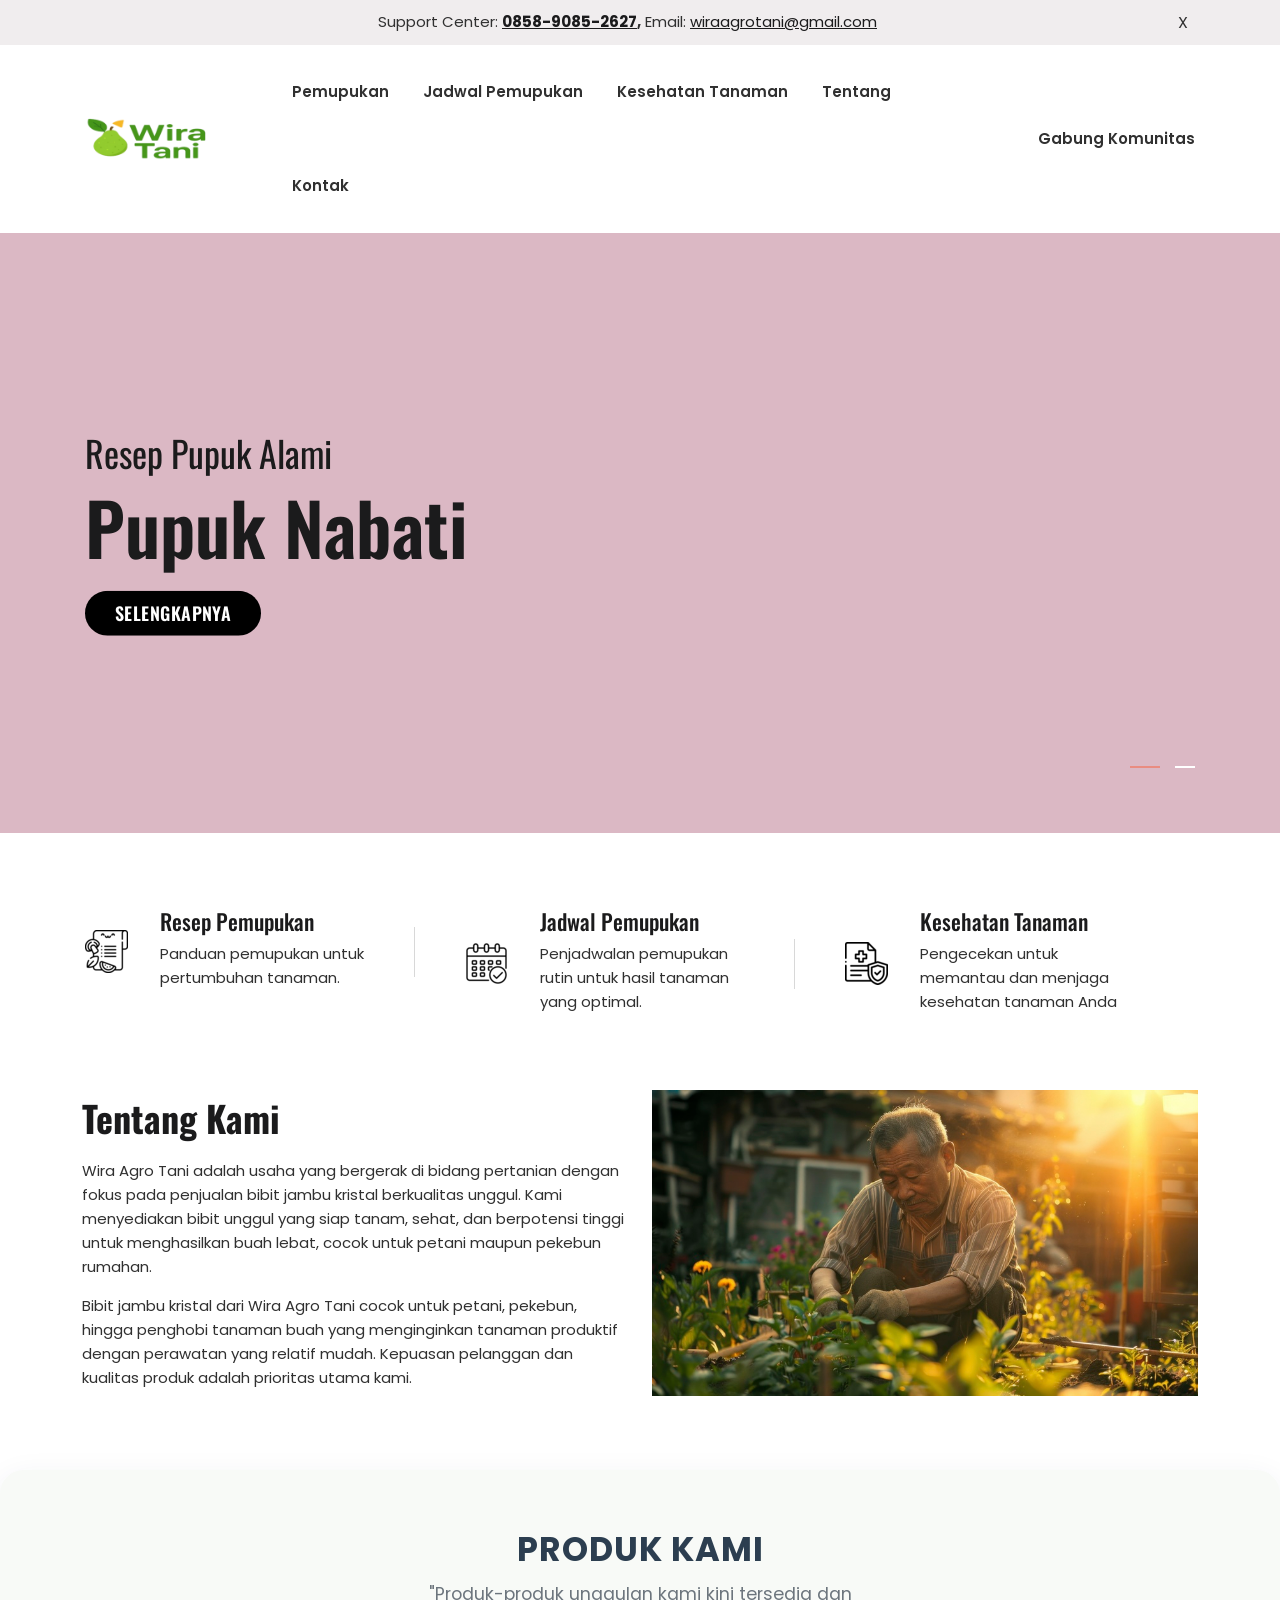
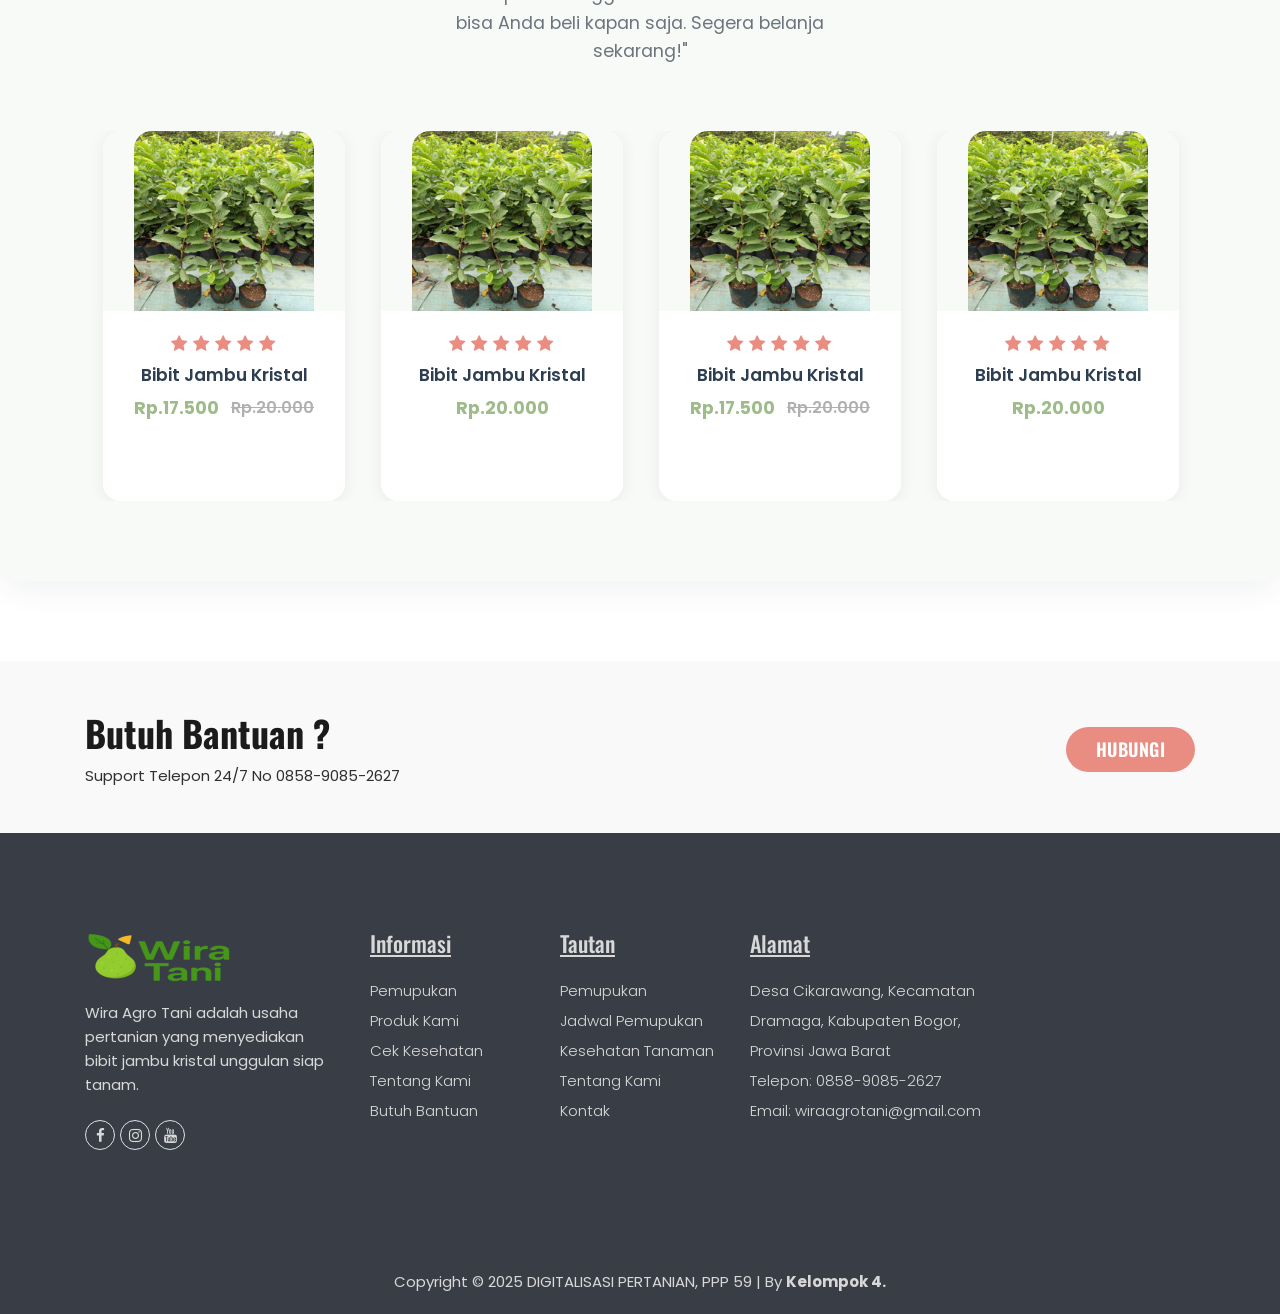
==== index.html @ a90ee078 "first commit" ====
<!doctype html>
<html class="no-js" lang="en">

<head>
    <meta charset="utf-8">
    <meta http-equiv="x-ua-compatible" content="ie=edge">
    <title>Wiyata Tani</title>
    <meta name="robots" content="noindex, follow" />
    <meta name="description" content="">
    <meta name="viewport" content="width=device-width, initial-scale=1, shrink-to-fit=no">

    <!-- CSS
	============================================ -->
    <!-- Bootstrap CSS -->
    <link rel="stylesheet" href="assets/css/vendor/bootstrap.min.css">
    <!-- FontAwesome -->
    <link rel="stylesheet" href="assets/css/vendor/font.awesome.min.css">
    <!-- Ionicons -->
    <link rel="stylesheet" href="assets/css/vendor/ionicons.min.css">
    <!-- Slick CSS -->
    <link rel="stylesheet" href="assets/css/plugins/slick.min.css">
    <!-- Animation -->
    <link rel="stylesheet" href="assets/css/plugins/animate.min.css">
    <!-- jQuery Ui -->
    <link rel="stylesheet" href="assets/css/plugins/jquery-ui.min.css">
    <!-- Nice Select -->
    <link rel="stylesheet" href="assets/css/plugins/nice-select.min.css">
    <!-- Magnific Popup -->
    <link rel="stylesheet" href="assets/css/plugins/magnific-popup.css">

    <!-- Vendor & Plugins CSS (Please remove the comment from below vendor.min.css & plugins.min.css for better website load performance and remove css files from the above) -->

    <!-- <link rel="stylesheet" href="assets/css/vendor/vendor.min.css">
    <link rel="stylesheet" href="assets/css/plugins/plugins.min.css"> -->

    <!-- Main Style CSS (Please use minify version for better website load performance) -->
    <link rel="stylesheet" href="assets/css/style.css">
    <!-- <link rel="stylesheet" href="assets/css/style.min.css"> -->
</head>

<body>

    <div class="home-wrapper home-2">
        <!-- Header Area Start Here -->
        <header class="main-header-area">
            <!-- Header Top Area Start Here -->
            <div class="header-top-area header-top-2">
                <div class="container container-default-2 custom-area">
                    <div class="row">
                        <div class="col-12 col-custom header-top-wrapper text-center">
                            <div class="short-desc">
                                <p>Support Center: <strong><a href="#" title="tel:085890852627">0858-9085-2627 </a>, </strong></p>
                                <p> Email: <a href="#" title="mailto:wiraagrotani@gmail.com">wiraagrotani@gmail.com</a></p>
                            </div>
                            <span class="top-close-button">X</span>
                        </div>
                    </div>
                </div>
            </div>
            <!-- Header Top Area End Here -->
            <!-- Main Header Area Start -->
            <div class="main-header">
                <div class="container container-default custom-area">
                    <div class="row">
                        <div class="col-lg-12 col-custom">
                            <div class="row align-items-center">
                                <div class="col-lg-2 col-xl-2 col-sm-6 col-6 col-custom">
                                    <div class="header-logo d-flex align-items-center">
                                        <a href="index.html">
                                            <img class="img-full" src="assets/images/logo/wiraa (3).png" alt="Header Logo">
                                        </a>
                                    </div>
                                </div>
                                <div class="col-lg-8 col-xl-7 position-static d-none d-lg-block col-custom">
                                    <nav class="main-nav d-flex justify-content-center">
                                        <ul class="nav">
                                            <li>
                                                <a href="pemupukan.html">
                                                    <span class="menu-text">Pemupukan</span>
                                                </a>
                                            </li>
                                            <li>
                                                <a href="jadwal.html">
                                                    <span class="menu-text"> Jadwal Pemupukan</span>
                                                </a>
                                            </li>
                                            <li>
                                                <a href="kesehatan.html">
                                                    <span class="menu-text"> Kesehatan Tanaman</span>
                                                </a>
                                            </li>
                                            <li>
                                                <a href="tentang.html">
                                                    <span class="menu-text"> Tentang</span>
                                                </a>
                                            </li>
                                            <li>
                                                <a href="kontak.html">
                                                    <span class="menu-text">Kontak</span>
                                                </a>
                                            </li>
                                        </ul>
                                    </nav>
                                </div>
                                <div class="col-lg-2 col-xl-3 col-sm-6 col-6 col-custom">
                                    <div class="header-right-area main-nav">
                                        <ul class="nav">
                                            <li class="gabung-komunitas-wrap d-none d-xl-flex">
                                                <span><a href="https://chat.whatsapp.com/GLTcPvEOt9MH5h4TdWP">Gabung Komunitas</a></span>
                                            </li>
                                            
                                            <li class="mobile-menu-btn d-lg-none">
                                                <a class="off-canvas-btn" href="#">
                                                    <i class="fa fa-bars"></i>
                                                </a>
                                            </li>
                                        </ul>
                                    </div>
                                </div>
                            </div>
                        </div>
                    </div>
                </div>
            </div>
            <!-- Main Header Area End -->
            <!-- Sticky Header Start Here-->
            <div class="main-header header-sticky">
                <div class="container container-default custom-area">
                    <div class="row">
                        <div class="col-lg-12 col-custom">
                            <div class="row align-items-center">
                                <div class="col-lg-2 col-xl-2 col-sm-6 col-6 col-custom">
                                    <div class="header-logo d-flex align-items-center">
                                        <a href="index.html">
                                            <img class="img-full" src="assets/images/logo/baru.png" alt="Header Logo">
                                        </a>
                                    </div>
                                </div>
                                <div class="col-lg-8 col-xl-7 position-static d-none d-lg-block col-custom">
                                    <nav class="main-nav d-flex justify-content-center">
                                        <ul class="nav">
                                            <li>
                                                <a href="pemupukan.html">
                                                    <span class="menu-text">Pemupukan</span>
                                                </a>
                                            </li>
                                            <li>
                                                <a href="jadwal.html">
                                                    <span class="menu-text"> Jadwal Pemupukan</span>
                                                </a>
                                            </li>
                                            <li>
                                                <a href="kesehatan.html">
                                                    <span class="menu-text"> Kesehatan Tanaman</span>
                                                </a>
                                            </li>
                                            <li>
                                                <a href="tentang.html">
                                                    <span class="menu-text"> Tentang</span>
                                                </a>
                                            </li>
                                            <li>
                                                <a href="kontak.html">
                                                    <span class="menu-text">Kontak</span>
                                                </a>
                                            </li>
                                        </ul>
                                    </nav>
                                </div>
                                <div class="col-lg-2 col-xl-3 col-sm-6 col-6 col-custom">
                                    <div class="header-right-area main-nav">
                                        <ul class="nav">
                                            <li class="gabung-komunitas-wrap d-none d-xl-flex">
                                                <span><a href="https://chat.whatsapp.com/GLTcPvEOt9MH5h4TdWP">Gabung Komunitas</a></span>
                                            </li>
                                            
                                            <li class="mobile-menu-btn d-lg-none">
                                                <a class="off-canvas-btn" href="#">
                                                    <i class="fa fa-bars"></i>
                                                </a>
                                            </li>
                                        </ul>
                                    </div>
                                </div>
                            </div>
                        </div>
                    </div>
                </div>
            </div>
            <!-- Sticky Header End Here -->
            <!-- off-canvas menu start -->
            <aside class="off-canvas-wrapper" id="mobileMenu">
                <div class="off-canvas-overlay"></div>
                <div class="off-canvas-inner-content">
                    <div class="btn-close-off-canvas">
                        <i class="fa fa-times"></i>
                    </div>
                    <div class="off-canvas-inner">
                        <!-- mobile menu start -->
                        <div class="mobile-navigation">

                            <!-- mobile menu navigation start -->
                            <nav>
                                <ul class="mobile-menu">
                                    <li class="menu-item-has-children"><a href="index.html">Halaman Utama</a>
                                    </li>
                                    <li class="menu-item-has-children"><a href="pemupukan.html">Pemupukan</a>
                                    </li>
                                    <li class="menu-item-has-children "><a href="jadwal.html">Jadwal Pemupukan</a>
                                    </li>
                                    <li class="menu-item-has-children "><a href="kesehatan.html">Kesehatan Tanaman</a>
                                    </li>
                                    <li><a href="tentang.html">Tentang</a></li>
                                    <li><a href="kontak.html">Kontak</a></li>
                                </ul>
                            </nav>
                            <!-- mobile menu navigation end -->
                        </div>
                        <!-- mobile menu end -->
                        <div class="header-top-settings offcanvas-curreny-lang-support">
                            <!-- mobile menu navigation start -->
                            <nav>
                                <ul class="mobile-menu">
                                    <li class="menu-item-has-children"><a href="https://chat.whatsapp.com/GLTcPvEOt9MH5h4TdWP">Gabung Komunitas</a>
                                    </li>
                                </ul>
                            </nav>
                            <!-- mobile menu navigation end -->
                        </div>
                        <!-- offcanvas widget area start -->
                        <div class="offcanvas-widget-area">
                            <div class="top-info-wrap text-left text-black">
                                <ul>
                                    <li>
                                        <i class="fa fa-phone"></i>
                                        <a href="kontak.html">0858-9085-2627</a>
                                    </li>
                                    <li>
                                        <i class="fa fa-envelope"></i>
                                        <a href="kontak.html">wiraagrotani@gmail.com</a>
                                    </li>
                                </ul>
                            </div>
                            <div class="off-canvas-widget-social">
                                <a title="Facebook-f" href="#"><i class="fa fa-facebook-f"></i></a>
                                <a title="Instagram" href="#"><i class="fa fa-instagram"></i></a>
                                <a title="Youtube" href="#"><i class="fa fa-youtube"></i></a>
                            </div>
                        </div>
                        <!-- offcanvas widget area end -->
                    </div>
                </div>
            </aside>
            <!-- off-canvas menu end -->
        </header>
        <!-- Header Area End Here -->
        <!-- Begin Slider Area One -->
        <div class="slider-area">
            <div class="obrien-slider arrow-style" data-slick-options='{
        "slidesToShow": 1,
        "slidesToScroll": 1,
        "infinite": true,
        "arrows": true,
        "dots": true,
        "autoplay" : true,
        "fade" : true,
        "autoplaySpeed" : 7000,
        "pauseOnHover" : false,
        "pauseOnFocus" : false
        }' data-slick-responsive='[
        {"breakpoint":992, "settings": {
        "slidesToShow": 1,
        "arrows": false,
        "dots": true
        }}
        ]'>
                <div class="slide-item slide-3 bg-position slide-bg-1 animation-style-01">
                    <div class="slider-content">
                        <h4 class="slider-small-title">Resep Pupuk Alami</h4>
                        <h2 class="slider-large-title">Pupuk Nabati</h2>
                        <div class="slider-btn">
                            <a class="obrien-button black-btn" href="pemupukan.html">Selengkapnya</a>
                        </div>
                    </div>
                </div>
                <div class="slide-item slide-4 bg-position slide-bg-1 animation-style-01">
                    <div class="slider-content">
                        <h4 class="slider-small-title">Resep Pupuk Alami</h4>
                        <h2 class="slider-large-title">Pupuk Nabati</h2>
                        <div class="slider-btn">
                            <a class="obrien-button black-btn" href="pemupukan.html">Selengkapnya</a>
                        </div>
                    </div>
                </div>
            </div>
        </div>
        <!-- Slider Area One End Here -->
        <!-- Call To Action Area Start Here -->
        <div class="call-to-action-area">
            <div class="container container-default custom-area">
                <div class="row">
                    <div class="col-md-4 col-lg-4 col-custom">
                        <div class="call-to-action-item mt-0 d-lg-flex d-md-block align-items-center">
                            <div class="call-to-action-icon">
                                <img src="assets/images/icons/recipe1.png" alt="Icon">
                            </div>
                            <div class="call-to-action-info">
                                <h3 class="action-title">Resep Pemupukan</h3>
                                <p class="desc-content">Panduan pemupukan untuk pertumbuhan tanaman.</p>
                            </div>
                        </div>
                    </div>
                    <div class="col-md-4 col-lg-4 col-custom">
                        <div class="call-to-action-item d-lg-flex d-md-block align-items-center">
                            <div class="call-to-action-icon">
                                <img src="assets/images/icons/calendar1.png" alt="Icon">
                            </div>
                            <div class="call-to-action-info">
                                <h3 class="action-title">Jadwal Pemupukan</h3>
                                <p class="desc-content">Penjadwalan pemupukan rutin untuk hasil tanaman yang optimal.</p>
                            </div>
                        </div>
                    </div>
                    <div class="col-md-4 col-lg-4 col-custom">
                        <div class="call-to-action-item d-lg-flex d-md-block align-items-center">
                            <div class="call-to-action-icon">
                                <img src="assets/images/icons/health-insurance1.png" alt="Icon">
                            </div>
                            <div class="call-to-action-info">
                                <h3 class="action-title">Kesehatan Tanaman</h3>
                                <p class="desc-content">Pengecekan untuk memantau dan menjaga kesehatan tanaman Anda</p>
                            </div>
                        </div>
                    </div>
                </div>
            </div>
        </div>
        <!-- Call to Action Area End Here -->
         <!-- Feature Area Start Here -->
        <div class="feature-area">
            <div class="container container-default custom-wrapper">
                <div class="row">
                    <div class="col-xl-6 col-lg-5 col-md-12 col-custom">
                        <div class="feature-content-wrapper">
                            <h2 class="title">Tentang Kami</h2>
                            <p class="desc-content">Wira Agro Tani adalah usaha yang bergerak di bidang pertanian dengan fokus pada penjualan bibit jambu kristal berkualitas unggul. Kami menyediakan bibit unggul yang siap tanam, sehat, dan berpotensi tinggi untuk menghasilkan buah lebat, cocok untuk petani maupun pekebun rumahan.</p>
                            <p class="desc-content">Bibit jambu kristal dari Wira Agro Tani cocok untuk petani, pekebun, hingga penghobi tanaman buah yang menginginkan tanaman produktif dengan perawatan yang relatif mudah. Kepuasan pelanggan dan kualitas produk adalah prioritas utama kami.</p>
                        </div>
                    </div>
                    <div class="col-xl-6 col-lg-7 col-md-12 col-custom">
                        <div class="feature-image">
                            <img src="assets/images/feature/mn.jpg" alt="Obrien Feature">
                        </div>
                    </div>
                </div>
            </div>
        </div>
        <!-- Feature Area End Here -->
        <!-- Product Area Start Here -->
        <div class="product-area mt-text mb-text-p">
            <div class="container container-default custom-area">
                <div class="row">
                    <div class="col-lg-5 m-auto text-center col-custom">
                        <div class="section-content">
                            <h2 class="title-1 text-uppercase">Produk Kami</h2>
                            <div class="desc-content">
                                <p>"Produk-produk unggulan kami kini tersedia dan bisa Anda beli kapan saja. Segera belanja sekarang!"</p>
                            </div>
                        </div>
                    </div>
                </div>
                <div class="row">
                    <div class="col-lg-12 product-wrapper col-custom">
                        <div class="product-slider" data-slick-options='{
                        "slidesToShow": 4,
                        "slidesToScroll": 1,
                        "infinite": true,
                        "arrows": false,
                        "dots": false
                        }' data-slick-responsive='[
                        {"breakpoint": 1200, "settings": {
                        "slidesToShow": 3
                        }},
                        {"breakpoint": 992, "settings": {
                        "slidesToShow": 2
                        }},
                        {"breakpoint": 576, "settings": {
                        "slidesToShow": 1
                        }}
                        ]'>
                            <div class="single-item">
                                <div class="single-product position-relative">
                                    <div class="product-image">
                                        <a class="d-block" href="#">
                                            <img src="assets/images/product/producttt.jpg" alt="" class="product-image-1 w-100">
                                            <img src="assets/images/product/producttt.jpg" alt="" class="product-image-2 position-absolute w-100">
                                        </a>
                                    </div>
                                    <div class="product-content">
                                        <div class="product-rating">
                                            <i class="fa fa-star"></i>
                                            <i class="fa fa-star"></i>
                                            <i class="fa fa-star"></i>
                                            <i class="fa fa-star"></i>
                                            <i class="fa fa-star"></i>
                                        </div>
                                        <div class="product-title">
                                            <h4 class="title-2"> <a href="#">Bibit Jambu Kristal </a></h4>
                                        </div>
                                        <div class="price-box">
                                            <span class="regular-price ">Rp.17.500</span>
                                            <span class="old-price"><del>Rp.20.000</del></span>
                                        </div>
                                    </div>
                                    <div class="add-action d-flex position-absolute">
                                        <a href="#exampleModalCenter" data-bs-toggle="modal" title="Quick View">
                                            <i class="ion-eye"></i>
                                        </a>
                                    </div>
                                </div>
                            </div>
                            <div class="single-item">
                                <div class="single-product position-relative">
                                    <div class="product-image">
                                        <a class="d-block" href="#">
                                            <img src="assets/images/product/producttt.jpg" alt="" class="product-image-1 w-100">
                                            <img src="assets/images/product/producttt.jpg" alt="" class="product-image-2 position-absolute w-100">
                                        </a>
                                    </div>
                                    <div class="product-content">
                                        <div class="product-rating">
                                            <i class="fa fa-star"></i>
                                            <i class="fa fa-star"></i>
                                            <i class="fa fa-star"></i>
                                            <i class="fa fa-star"></i>
                                            <i class="fa fa-star"></i>
                                        </div>
                                        <div class="product-title">
                                            <h4 class="title-2"> <a href="#">Bibit Jambu Kristal</a></h4>
                                        </div>
                                        <div class="price-box">
                                            <span class="regular-price ">Rp.20.000</span>
                                        </div>
                                    </div>
                                    <div class="add-action d-flex position-absolute">
                                        <a href="#exampleModalCenter" data-bs-toggle="modal" title="Quick View">
                                            <i class="ion-eye"></i>
                                        </a>
                                    </div>
                                </div>
                            </div>
                            <div class="single-item">
                                <div class="single-product position-relative">
                                    <div class="product-image">
                                        <a class="d-block" href="#">
                                            <img src="assets/images/product/producttt.jpg" alt="" class="product-image-1 w-100">
                                            <img src="assets/images/product/producttt.jpg" alt="" class="product-image-2 position-absolute w-100">
                                        </a>
                                    </div>
                                    <div class="product-content">
                                        <div class="product-rating">
                                            <i class="fa fa-star"></i>
                                            <i class="fa fa-star"></i>
                                            <i class="fa fa-star"></i>
                                            <i class="fa fa-star"></i>
                                            <i class="fa fa-star"></i>
                                        </div>
                                        <div class="product-title">
                                            <h4 class="title-2"> <a href="#">Bibit Jambu Kristal</a></h4>
                                        </div>
                                        <div class="price-box">
                                            <span class="regular-price ">Rp.17.500</span>
                                            <span class="old-price"><del>Rp.20.000</del></span>
                                        </div>
                                    </div>
                                    <div class="add-action d-flex position-absolute">
                                        <a href="#exampleModalCenter" data-bs-toggle="modal" title="Quick View">
                                            <i class="ion-eye"></i>
                                        </a>
                                    </div>
                                </div>
                            </div>
                            <div class="single-item">
                                <div class="single-product position-relative">
                                    <div class="product-image">
                                        <a class="d-block" href="">
                                            <img src="assets/images/product/producttt.jpg" alt="" class="product-image-1 w-100">
                                            <img src="assets/images/product/producttt.jpg" alt="" class="product-image-2 position-absolute w-100">
                                        </a>
                                    </div>
                                    <div class="product-content">
                                        <div class="product-rating">
                                            <i class="fa fa-star"></i>
                                            <i class="fa fa-star"></i>
                                            <i class="fa fa-star"></i>
                                            <i class="fa fa-star"></i>
                                            <i class="fa fa-star"></i>
                                        </div>
                                        <div class="product-title">
                                            <h4 class="title-2"> <a href="#">Bibit Jambu Kristal</a></h4>
                                        </div>
                                        <div class="price-box">
                                            <span class="regular-price ">Rp.20.000</span>
                                        </div>
                                    </div>
                                    <div class="add-action d-flex position-absolute">
                                        <a href="#exampleModalCenter" data-bs-toggle="modal" title="Quick View">
                                            <i class="ion-eye"></i>
                                        </a>
                                    </div>
                                </div>
                            </div>
                        </div>
                    </div>
                </div>
            </div>
        </div>
        <!-- Product Area End Here -->
        <!-- Support Area Start Here -->
        <div class="support-area">
            <div class="container container-default custom-area">
                <div class="row">
                    <div class="col-lg-12 col-custom">
                        <div class="support-wrapper d-flex">
                            <div class="support-content">
                                <h1 class="title">Butuh Bantuan ?</h1>
                                <p class="desc-content">Support Telepon 24/7 No 0858-9085-2627</p>
                            </div>
                            <div class="support-button d-flex align-items-center">
                                <a class="obrien-button primary-btn" href="kontak.html">Hubungi</a>
                            </div>
                        </div>
                    </div>
                </div>
            </div>
        </div>
        <!-- Support Area End Here -->
        <!-- Footer Area Start Here -->
        <footer class="footer-area">
            <div class="footer-widget-area">
                <div class="container container-default custom-area">
                    <div class="row">
                        <div class="col-12 col-sm-12 col-md-12 col-lg-3 col-custom">
                            <div class="single-footer-widget m-0">
                                <div class="footer-logo">
                                    <a href="index.html">
                                        <img src="assets/images/logo/wiraa (3).png" alt="Logo Image">
                                    </a>
                                </div>
                                <p class="desc-content">Wira Agro Tani adalah usaha pertanian yang menyediakan bibit jambu kristal unggulan siap tanam.</p>
                                <div class="social-links">
                                    <ul class="d-flex">
                                        <li>
                                            <a class="border rounded-circle" href="#" title="Facebook">
                                                <i class="fa fa-facebook-f"></i>
                                            </a>
                                        </li>
                                        <li>
                                            <a class="border rounded-circle" href="#" title="Instagram">
                                                <i class="fa fa-instagram"></i>
                                            </a>
                                        </li>
                                        <li>
                                            <a class="border rounded-circle" href="#" title="Youtube">
                                                <i class="fa fa-youtube"></i>
                                            </a>
                                        </li>
                                    </ul>
                                </div>
                            </div>
                        </div>
                        <div class="col-12 col-sm-6 col-md-6 col-lg-2 col-custom">
                            <div class="single-footer-widget">
                                <h2 class="widget-title">Informasi</h2>
                                <ul class="widget-list">
                                    <li><a href="#">Pemupukan</a></li>
                                    <li><a href="#">Produk Kami</a></li>
                                    <li><a href="#">Cek Kesehatan</a></li>
                                    <li><a href="#">Tentang Kami</a></li>
                                    <li><a href="#">Butuh Bantuan</a></li>
                                </ul>
                            </div>
                        </div>
                        <div class="col-12 col-sm-6 col-md-6 col-lg-2 col-custom">
                            <div class="single-footer-widget">
                                <h2 class="widget-title">Tautan</h2>
                                <ul class="widget-list">
                                    <li><a href="pemupukan.html">Pemupukan</a></li>
                                    <li><a href="jadwal.html">Jadwal Pemupukan</a></li>
                                    <li><a href="kesehatan.html">Kesehatan Tanaman</a></li>
                                    <li><a href="tentang.html">Tentang Kami</a></li>
                                    <li><a href="kontak.html">Kontak</a></li>
                                </ul>
                            </div>
                        </div>
                        <div class="col-12 col-sm-6 col-md-6 col-lg-3 col-custom">
                            <div class="single-footer-widget">
                                <h2 class="widget-title">Alamat</h2>
                                <div class="widget-body">
                                    <address>Desa Cikarawang, Kecamatan Dramaga, Kabupaten Bogor, Provinsi Jawa Barat<br>Telepon: 0858-9085-2627<br>Email: wiraagrotani@gmail.com</address>
                                </div>
                            </div>
                        </div>
                    </div>
                </div>
            </div>
            <div class="footer-copyright-area">
                <div class="container custom-area">
                    <div class="row">
                        <div class="col-12 text-center col-custom">
                            <div class="copyright-content">
                                <p>Copyright © 2025 DIGITALISASI PERTANIAN, PPP 59</a> | By&nbsp;<strong>Kelompok 4.</strong>
                            </div>
                        </div>
                    </div>
                </div>
            </div>
        </footer>
        <!-- Footer Area End Here -->
    </div>

    <!-- Modal Area Start Here -->
    <div class="modal fade obrien-modal" id="exampleModalCenter" tabindex="-1" role="dialog" aria-hidden="true">
        <div class="modal-dialog modal-dialog-centered" role="document">
            <div class="modal-content">
                <button type="button" class="close close-button" data-bs-dismiss="modal" aria-label="Close">
                    <span class="close-icon" aria-hidden="true">x</span>
                </button>
                <div class="modal-body">
                    <div class="container-fluid">
                        <div class="row">
                            <div class="col-lg-6 col-md-6 text-center">
                                <div class="product-image">
                                    <img src="assets/images/product/producttt.jpg" alt="Product Image">
                                </div>
                            </div>
                            <div class="col-lg-6 col-md-6">
                                <div class="modal-product">
                                    <div class="product-content">
                                        <div class="product-title">
                                            <h4 class="title">Bibit Jambu Kristal </h4>
                                        </div>
                                        <div class="price-box">
                                            <span class="regular-price ">Rp.20.000</span>
                                        </div>
                                        <p class="desc-content"> Jika Pembelian bibit diatas 300 batang sekaligus maka harga menjadi 17.500/bibit pohon jambu kristal.  </p>
                                        
                                        <div class="quantity-with_btn">
                                            <div class="add-to_cart">
                                                <a class="btn obrien-button primary-btn" href="https://wa.link/ybcj8q">Beli Sekarang</a>
                                            </div>
                                        </div>
                                    </div>
                                </div>
                            </div>
                        </div>
                    </div>
                </div>
            </div>
        </div>
    </div>
    <!-- Modal Area End Here -->

    <!-- Scroll to Top Start -->
    <a class="scroll-to-top" href="#">
        <i class="ion-chevron-up"></i>
    </a>
    <!-- Scroll to Top End -->

    <!-- JS
============================================ -->

    <!-- jQuery JS -->
    <script src="assets/js/vendor/jquery-3.6.0.min.js"></script>
    <!-- jQuery Migrate JS -->
    <script src="assets/js/vendor/jquery-migrate-3.3.2.min.js"></script>
    <!-- Modernizer JS -->
    <script src="assets/js/vendor/modernizr-2.8.3.min.js"></script>
    <!-- Bootstrap JS -->
    <script src="assets/js/vendor/bootstrap.bundle.min.js"></script>
    <!-- Slick Slider JS -->
    <script src="assets/js/plugins/slick.min.js"></script>
    <!-- Countdown JS -->
    <script src="assets/js/plugins/jquery.countdown.min.js"></script>
    <!-- Ajax JS -->
    <script src="assets/js/plugins/jquery.ajaxchimp.min.js"></script>
    <!-- Jquery Nice Select JS -->
    <script src="assets/js/plugins/jquery.nice-select.min.js"></script>
    <!-- Jquery Ui JS -->
    <script src="assets/js/plugins/jquery-ui.min.js"></script>
    <!-- jquery magnific popup js -->
    <script src="assets/js/plugins/jquery.magnific-popup.min.js"></script>

    <!-- Main JS -->
    <script src="assets/js/main.js"></script>

</body>

</html>
---- assets/css/vendor/font.awesome.min.css ----
/*!
 *  Font Awesome 4.7.0 by @davegandy - http://fontawesome.io - @fontawesome
 *  License - http://fontawesome.io/license (Font: SIL OFL 1.1, CSS: MIT License)
 */@font-face{font-family:'FontAwesome';src:url('../../fonts/fontawesome-webfont.eot?v=4.7.0');src:url('../../fonts/fontawesome-webfont.eot?#iefix&v=4.7.0') format('embedded-opentype'),url('../../fonts/fontawesome-webfont.woff2?v=4.7.0') format('woff2'),url('../../fonts/fontawesome-webfont.woff?v=4.7.0') format('woff'),url('../../fonts/fontawesome-webfont.ttf?v=4.7.0') format('truetype'),url('../../fonts/fontawesome-webfont.svg?v=4.7.0#fontawesomeregular') format('svg');font-weight:normal;font-style:normal}.fa{display:inline-block;font:normal normal normal 14px/1 FontAwesome;font-size:inherit;text-rendering:auto;-webkit-font-smoothing:antialiased;-moz-osx-font-smoothing:grayscale}.fa-lg{font-size:1.33333333em;line-height:.75em;vertical-align:-15%}.fa-2x{font-size:2em}.fa-3x{font-size:3em}.fa-4x{font-size:4em}.fa-5x{font-size:5em}.fa-fw{width:1.28571429em;text-align:center}.fa-ul{padding-left:0;margin-left:2.14285714em;list-style-type:none}.fa-ul>li{position:relative}.fa-li{position:absolute;left:-2.14285714em;width:2.14285714em;top:.14285714em;text-align:center}.fa-li.fa-lg{left:-1.85714286em}.fa-border{padding:.2em .25em .15em;border:solid .08em #eee;border-radius:.1em}.fa-pull-left{float:left}.fa-pull-right{float:right}.fa.fa-pull-left{margin-right:.3em}.fa.fa-pull-right{margin-left:.3em}.pull-right{float:right}.pull-left{float:left}.fa.pull-left{margin-right:.3em}.fa.pull-right{margin-left:.3em}.fa-spin{-webkit-animation:fa-spin 2s infinite linear;animation:fa-spin 2s infinite linear}.fa-pulse{-webkit-animation:fa-spin 1s infinite steps(8);animation:fa-spin 1s infinite steps(8)}@-webkit-keyframes fa-spin{0%{-webkit-transform:rotate(0deg);transform:rotate(0deg)}100%{-webkit-transform:rotate(359deg);transform:rotate(359deg)}}@keyframes fa-spin{0%{-webkit-transform:rotate(0deg);transform:rotate(0deg)}100%{-webkit-transform:rotate(359deg);transform:rotate(359deg)}}.fa-rotate-90{-ms-filter:"progid:DXImageTransform.Microsoft.BasicImage(rotation=1)";-webkit-transform:rotate(90deg);-ms-transform:rotate(90deg);transform:rotate(90deg)}.fa-rotate-180{-ms-filter:"progid:DXImageTransform.Microsoft.BasicImage(rotation=2)";-webkit-transform:rotate(180deg);-ms-transform:rotate(180deg);transform:rotate(180deg)}.fa-rotate-270{-ms-filter:"progid:DXImageTransform.Microsoft.BasicImage(rotation=3)";-webkit-transform:rotate(270deg);-ms-transform:rotate(270deg);transform:rotate(270deg)}.fa-flip-horizontal{-ms-filter:"progid:DXImageTransform.Microsoft.BasicImage(rotation=0, mirror=1)";-webkit-transform:scale(-1, 1);-ms-transform:scale(-1, 1);transform:scale(-1, 1)}.fa-flip-vertical{-ms-filter:"progid:DXImageTransform.Microsoft.BasicImage(rotation=2, mirror=1)";-webkit-transform:scale(1, -1);-ms-transform:scale(1, -1);transform:scale(1, -1)}:root .fa-rotate-90,:root .fa-rotate-180,:root .fa-rotate-270,:root .fa-flip-horizontal,:root .fa-flip-vertical{filter:none}.fa-stack{position:relative;display:inline-block;width:2em;height:2em;line-height:2em;vertical-align:middle}.fa-stack-1x,.fa-stack-2x{position:absolute;left:0;width:100%;text-align:center}.fa-stack-1x{line-height:inherit}.fa-stack-2x{font-size:2em}.fa-inverse{color:#fff}.fa-glass:before{content:"\f000"}.fa-music:before{content:"\f001"}.fa-search:before{content:"\f002"}.fa-envelope-o:before{content:"\f003"}.fa-heart:before{content:"\f004"}.fa-star:before{content:"\f005"}.fa-star-o:before{content:"\f006"}.fa-user:before{content:"\f007"}.fa-film:before{content:"\f008"}.fa-th-large:before{content:"\f009"}.fa-th:before{content:"\f00a"}.fa-th-list:before{content:"\f00b"}.fa-check:before{content:"\f00c"}.fa-remove:before,.fa-close:before,.fa-times:before{content:"\f00d"}.fa-search-plus:before{content:"\f00e"}.fa-search-minus:before{content:"\f010"}.fa-power-off:before{content:"\f011"}.fa-signal:before{content:"\f012"}.fa-gear:before,.fa-cog:before{content:"\f013"}.fa-trash-o:before{content:"\f014"}.fa-home:before{content:"\f015"}.fa-file-o:before{content:"\f016"}.fa-clock-o:before{content:"\f017"}.fa-road:before{content:"\f018"}.fa-download:before{content:"\f019"}.fa-arrow-circle-o-down:before{content:"\f01a"}.fa-arrow-circle-o-up:before{content:"\f01b"}.fa-inbox:before{content:"\f01c"}.fa-play-circle-o:before{content:"\f01d"}.fa-rotate-right:before,.fa-repeat:before{content:"\f01e"}.fa-refresh:before{content:"\f021"}.fa-list-alt:before{content:"\f022"}.fa-lock:before{content:"\f023"}.fa-flag:before{content:"\f024"}.fa-headphones:before{content:"\f025"}.fa-volume-off:before{content:"\f026"}.fa-volume-down:before{content:"\f027"}.fa-volume-up:before{content:"\f028"}.fa-qrcode:before{content:"\f029"}.fa-barcode:before{content:"\f02a"}.fa-tag:before{content:"\f02b"}.fa-tags:before{content:"\f02c"}.fa-book:before{content:"\f02d"}.fa-bookmark:before{content:"\f02e"}.fa-print:before{content:"\f02f"}.fa-camera:before{content:"\f030"}.fa-font:before{content:"\f031"}.fa-bold:before{content:"\f032"}.fa-italic:before{content:"\f033"}.fa-text-height:before{content:"\f034"}.fa-text-width:before{content:"\f035"}.fa-align-left:before{content:"\f036"}.fa-align-center:before{content:"\f037"}.fa-align-right:before{content:"\f038"}.fa-align-justify:before{content:"\f039"}.fa-list:before{content:"\f03a"}.fa-dedent:before,.fa-outdent:before{content:"\f03b"}.fa-indent:before{content:"\f03c"}.fa-video-camera:before{content:"\f03d"}.fa-photo:before,.fa-image:before,.fa-picture-o:before{content:"\f03e"}.fa-pencil:before{content:"\f040"}.fa-map-marker:before{content:"\f041"}.fa-adjust:before{content:"\f042"}.fa-tint:before{content:"\f043"}.fa-edit:before,.fa-pencil-square-o:before{content:"\f044"}.fa-share-square-o:before{content:"\f045"}.fa-check-square-o:before{content:"\f046"}.fa-arrows:before{content:"\f047"}.fa-step-backward:before{content:"\f048"}.fa-fast-backward:before{content:"\f049"}.fa-backward:before{content:"\f04a"}.fa-play:before{content:"\f04b"}.fa-pause:before{content:"\f04c"}.fa-stop:before{content:"\f04d"}.fa-forward:before{content:"\f04e"}.fa-fast-forward:before{content:"\f050"}.fa-step-forward:before{content:"\f051"}.fa-eject:before{content:"\f052"}.fa-chevron-left:before{content:"\f053"}.fa-chevron-right:before{content:"\f054"}.fa-plus-circle:before{content:"\f055"}.fa-minus-circle:before{content:"\f056"}.fa-times-circle:before{content:"\f057"}.fa-check-circle:before{content:"\f058"}.fa-question-circle:before{content:"\f059"}.fa-info-circle:before{content:"\f05a"}.fa-crosshairs:before{content:"\f05b"}.fa-times-circle-o:before{content:"\f05c"}.fa-check-circle-o:before{content:"\f05d"}.fa-ban:before{content:"\f05e"}.fa-arrow-left:before{content:"\f060"}.fa-arrow-right:before{content:"\f061"}.fa-arrow-up:before{content:"\f062"}.fa-arrow-down:before{content:"\f063"}.fa-mail-forward:before,.fa-share:before{content:"\f064"}.fa-expand:before{content:"\f065"}.fa-compress:before{content:"\f066"}.fa-plus:before{content:"\f067"}.fa-minus:before{content:"\f068"}.fa-asterisk:before{content:"\f069"}.fa-exclamation-circle:before{content:"\f06a"}.fa-gift:before{content:"\f06b"}.fa-leaf:before{content:"\f06c"}.fa-fire:before{content:"\f06d"}.fa-eye:before{content:"\f06e"}.fa-eye-slash:before{content:"\f070"}.fa-warning:before,.fa-exclamation-triangle:before{content:"\f071"}.fa-plane:before{content:"\f072"}.fa-calendar:before{content:"\f073"}.fa-random:before{content:"\f074"}.fa-comment:before{content:"\f075"}.fa-magnet:before{content:"\f076"}.fa-chevron-up:before{content:"\f077"}.fa-chevron-down:before{content:"\f078"}.fa-retweet:before{content:"\f079"}.fa-shopping-cart:before{content:"\f07a"}.fa-folder:before{content:"\f07b"}.fa-folder-open:before{content:"\f07c"}.fa-arrows-v:before{content:"\f07d"}.fa-arrows-h:before{content:"\f07e"}.fa-bar-chart-o:before,.fa-bar-chart:before{content:"\f080"}.fa-twitter-square:before{content:"\f081"}.fa-facebook-square:before{content:"\f082"}.fa-camera-retro:before{content:"\f083"}.fa-key:before{content:"\f084"}.fa-gears:before,.fa-cogs:before{content:"\f085"}.fa-comments:before{content:"\f086"}.fa-thumbs-o-up:before{content:"\f087"}.fa-thumbs-o-down:before{content:"\f088"}.fa-star-half:before{content:"\f089"}.fa-heart-o:before{content:"\f08a"}.fa-sign-out:before{content:"\f08b"}.fa-linkedin-square:before{content:"\f08c"}.fa-thumb-tack:before{content:"\f08d"}.fa-external-link:before{content:"\f08e"}.fa-sign-in:before{content:"\f090"}.fa-trophy:before{content:"\f091"}.fa-github-square:before{content:"\f092"}.fa-upload:before{content:"\f093"}.fa-lemon-o:before{content:"\f094"}.fa-phone:before{content:"\f095"}.fa-square-o:before{content:"\f096"}.fa-bookmark-o:before{content:"\f097"}.fa-phone-square:before{content:"\f098"}.fa-twitter:before{content:"\f099"}.fa-facebook-f:before,.fa-facebook:before{content:"\f09a"}.fa-github:before{content:"\f09b"}.fa-unlock:before{content:"\f09c"}.fa-credit-card:before{content:"\f09d"}.fa-feed:before,.fa-rss:before{content:"\f09e"}.fa-hdd-o:before{content:"\f0a0"}.fa-bullhorn:before{content:"\f0a1"}.fa-bell:before{content:"\f0f3"}.fa-certificate:before{content:"\f0a3"}.fa-hand-o-right:before{content:"\f0a4"}.fa-hand-o-left:before{content:"\f0a5"}.fa-hand-o-up:before{content:"\f0a6"}.fa-hand-o-down:before{content:"\f0a7"}.fa-arrow-circle-left:before{content:"\f0a8"}.fa-arrow-circle-right:before{content:"\f0a9"}.fa-arrow-circle-up:before{content:"\f0aa"}.fa-arrow-circle-down:before{content:"\f0ab"}.fa-globe:before{content:"\f0ac"}.fa-wrench:before{content:"\f0ad"}.fa-tasks:before{content:"\f0ae"}.fa-filter:before{content:"\f0b0"}.fa-briefcase:before{content:"\f0b1"}.fa-arrows-alt:before{content:"\f0b2"}.fa-group:before,.fa-users:before{content:"\f0c0"}.fa-chain:before,.fa-link:before{content:"\f0c1"}.fa-cloud:before{content:"\f0c2"}.fa-flask:before{content:"\f0c3"}.fa-cut:before,.fa-scissors:before{content:"\f0c4"}.fa-copy:before,.fa-files-o:before{content:"\f0c5"}.fa-paperclip:before{content:"\f0c6"}.fa-save:before,.fa-floppy-o:before{content:"\f0c7"}.fa-square:before{content:"\f0c8"}.fa-navicon:before,.fa-reorder:before,.fa-bars:before{content:"\f0c9"}.fa-list-ul:before{content:"\f0ca"}.fa-list-ol:before{content:"\f0cb"}.fa-strikethrough:before{content:"\f0cc"}.fa-underline:before{content:"\f0cd"}.fa-table:before{content:"\f0ce"}.fa-magic:before{content:"\f0d0"}.fa-truck:before{content:"\f0d1"}.fa-pinterest:before{content:"\f0d2"}.fa-pinterest-square:before{content:"\f0d3"}.fa-google-plus-square:before{content:"\f0d4"}.fa-google-plus:before{content:"\f0d5"}.fa-money:before{content:"\f0d6"}.fa-caret-down:before{content:"\f0d7"}.fa-caret-up:before{content:"\f0d8"}.fa-caret-left:before{content:"\f0d9"}.fa-caret-right:before{content:"\f0da"}.fa-columns:before{content:"\f0db"}.fa-unsorted:before,.fa-sort:before{content:"\f0dc"}.fa-sort-down:before,.fa-sort-desc:before{content:"\f0dd"}.fa-sort-up:before,.fa-sort-asc:before{content:"\f0de"}.fa-envelope:before{content:"\f0e0"}.fa-linkedin:before{content:"\f0e1"}.fa-rotate-left:before,.fa-undo:before{content:"\f0e2"}.fa-legal:before,.fa-gavel:before{content:"\f0e3"}.fa-dashboard:before,.fa-tachometer:before{content:"\f0e4"}.fa-comment-o:before{content:"\f0e5"}.fa-comments-o:before{content:"\f0e6"}.fa-flash:before,.fa-bolt:before{content:"\f0e7"}.fa-sitemap:before{content:"\f0e8"}.fa-umbrella:before{content:"\f0e9"}.fa-paste:before,.fa-clipboard:before{content:"\f0ea"}.fa-lightbulb-o:before{content:"\f0eb"}.fa-exchange:before{content:"\f0ec"}.fa-cloud-download:before{content:"\f0ed"}.fa-cloud-upload:before{content:"\f0ee"}.fa-user-md:before{content:"\f0f0"}.fa-stethoscope:before{content:"\f0f1"}.fa-suitcase:before{content:"\f0f2"}.fa-bell-o:before{content:"\f0a2"}.fa-coffee:before{content:"\f0f4"}.fa-cutlery:before{content:"\f0f5"}.fa-file-text-o:before{content:"\f0f6"}.fa-building-o:before{content:"\f0f7"}.fa-hospital-o:before{content:"\f0f8"}.fa-ambulance:before{content:"\f0f9"}.fa-medkit:before{content:"\f0fa"}.fa-fighter-jet:before{content:"\f0fb"}.fa-beer:before{content:"\f0fc"}.fa-h-square:before{content:"\f0fd"}.fa-plus-square:before{content:"\f0fe"}.fa-angle-double-left:before{content:"\f100"}.fa-angle-double-right:before{content:"\f101"}.fa-angle-double-up:before{content:"\f102"}.fa-angle-double-down:before{content:"\f103"}.fa-angle-left:before{content:"\f104"}.fa-angle-right:before{content:"\f105"}.fa-angle-up:before{content:"\f106"}.fa-angle-down:before{content:"\f107"}.fa-desktop:before{content:"\f108"}.fa-laptop:before{content:"\f109"}.fa-tablet:before{content:"\f10a"}.fa-mobile-phone:before,.fa-mobile:before{content:"\f10b"}.fa-circle-o:before{content:"\f10c"}.fa-quote-left:before{content:"\f10d"}.fa-quote-right:before{content:"\f10e"}.fa-spinner:before{content:"\f110"}.fa-circle:before{content:"\f111"}.fa-mail-reply:before,.fa-reply:before{content:"\f112"}.fa-github-alt:before{content:"\f113"}.fa-folder-o:before{content:"\f114"}.fa-folder-open-o:before{content:"\f115"}.fa-smile-o:before{content:"\f118"}.fa-frown-o:before{content:"\f119"}.fa-meh-o:before{content:"\f11a"}.fa-gamepad:before{content:"\f11b"}.fa-keyboard-o:before{content:"\f11c"}.fa-flag-o:before{content:"\f11d"}.fa-flag-checkered:before{content:"\f11e"}.fa-terminal:before{content:"\f120"}.fa-code:before{content:"\f121"}.fa-mail-reply-all:before,.fa-reply-all:before{content:"\f122"}.fa-star-half-empty:before,.fa-star-half-full:before,.fa-star-half-o:before{content:"\f123"}.fa-location-arrow:before{content:"\f124"}.fa-crop:before{content:"\f125"}.fa-code-fork:before{content:"\f126"}.fa-unlink:before,.fa-chain-broken:before{content:"\f127"}.fa-question:before{content:"\f128"}.fa-info:before{content:"\f129"}.fa-exclamation:before{content:"\f12a"}.fa-superscript:before{content:"\f12b"}.fa-subscript:before{content:"\f12c"}.fa-eraser:before{content:"\f12d"}.fa-puzzle-piece:before{content:"\f12e"}.fa-microphone:before{content:"\f130"}.fa-microphone-slash:before{content:"\f131"}.fa-shield:before{content:"\f132"}.fa-calendar-o:before{content:"\f133"}.fa-fire-extinguisher:before{content:"\f134"}.fa-rocket:before{content:"\f135"}.fa-maxcdn:before{content:"\f136"}.fa-chevron-circle-left:before{content:"\f137"}.fa-chevron-circle-right:before{content:"\f138"}.fa-chevron-circle-up:before{content:"\f139"}.fa-chevron-circle-down:before{content:"\f13a"}.fa-html5:before{content:"\f13b"}.fa-css3:before{content:"\f13c"}.fa-anchor:before{content:"\f13d"}.fa-unlock-alt:before{content:"\f13e"}.fa-bullseye:before{content:"\f140"}.fa-ellipsis-h:before{content:"\f141"}.fa-ellipsis-v:before{content:"\f142"}.fa-rss-square:before{content:"\f143"}.fa-play-circle:before{content:"\f144"}.fa-ticket:before{content:"\f145"}.fa-minus-square:before{content:"\f146"}.fa-minus-square-o:before{content:"\f147"}.fa-level-up:before{content:"\f148"}.fa-level-down:before{content:"\f149"}.fa-check-square:before{content:"\f14a"}.fa-pencil-square:before{content:"\f14b"}.fa-external-link-square:before{content:"\f14c"}.fa-share-square:before{content:"\f14d"}.fa-compass:before{content:"\f14e"}.fa-toggle-down:before,.fa-caret-square-o-down:before{content:"\f150"}.fa-toggle-up:before,.fa-caret-square-o-up:before{content:"\f151"}.fa-toggle-right:before,.fa-caret-square-o-right:before{content:"\f152"}.fa-euro:before,.fa-eur:before{content:"\f153"}.fa-gbp:before{content:"\f154"}.fa-dollar:before,.fa-usd:before{content:"\f155"}.fa-rupee:before,.fa-inr:before{content:"\f156"}.fa-cny:before,.fa-rmb:before,.fa-yen:before,.fa-jpy:before{content:"\f157"}.fa-ruble:before,.fa-rouble:before,.fa-rub:before{content:"\f158"}.fa-won:before,.fa-krw:before{content:"\f159"}.fa-bitcoin:before,.fa-btc:before{content:"\f15a"}.fa-file:before{content:"\f15b"}.fa-file-text:before{content:"\f15c"}.fa-sort-alpha-asc:before{content:"\f15d"}.fa-sort-alpha-desc:before{content:"\f15e"}.fa-sort-amount-asc:before{content:"\f160"}.fa-sort-amount-desc:before{content:"\f161"}.fa-sort-numeric-asc:before{content:"\f162"}.fa-sort-numeric-desc:before{content:"\f163"}.fa-thumbs-up:before{content:"\f164"}.fa-thumbs-down:before{content:"\f165"}.fa-youtube-square:before{content:"\f166"}.fa-youtube:before{content:"\f167"}.fa-xing:before{content:"\f168"}.fa-xing-square:before{content:"\f169"}.fa-youtube-play:before{content:"\f16a"}.fa-dropbox:before{content:"\f16b"}.fa-stack-overflow:before{content:"\f16c"}.fa-instagram:before{content:"\f16d"}.fa-flickr:before{content:"\f16e"}.fa-adn:before{content:"\f170"}.fa-bitbucket:before{content:"\f171"}.fa-bitbucket-square:before{content:"\f172"}.fa-tumblr:before{content:"\f173"}.fa-tumblr-square:before{content:"\f174"}.fa-long-arrow-down:before{content:"\f175"}.fa-long-arrow-up:before{content:"\f176"}.fa-long-arrow-left:before{content:"\f177"}.fa-long-arrow-right:before{content:"\f178"}.fa-apple:before{content:"\f179"}.fa-windows:before{content:"\f17a"}.fa-android:before{content:"\f17b"}.fa-linux:before{content:"\f17c"}.fa-dribbble:before{content:"\f17d"}.fa-skype:before{content:"\f17e"}.fa-foursquare:before{content:"\f180"}.fa-trello:before{content:"\f181"}.fa-female:before{content:"\f182"}.fa-male:before{content:"\f183"}.fa-gittip:before,.fa-gratipay:before{content:"\f184"}.fa-sun-o:before{content:"\f185"}.fa-moon-o:before{content:"\f186"}.fa-archive:before{content:"\f187"}.fa-bug:before{content:"\f188"}.fa-vk:before{content:"\f189"}.fa-weibo:before{content:"\f18a"}.fa-renren:before{content:"\f18b"}.fa-pagelines:before{content:"\f18c"}.fa-stack-exchange:before{content:"\f18d"}.fa-arrow-circle-o-right:before{content:"\f18e"}.fa-arrow-circle-o-left:before{content:"\f190"}.fa-toggle-left:before,.fa-caret-square-o-left:before{content:"\f191"}.fa-dot-circle-o:before{content:"\f192"}.fa-wheelchair:before{content:"\f193"}.fa-vimeo-square:before{content:"\f194"}.fa-turkish-lira:before,.fa-try:before{content:"\f195"}.fa-plus-square-o:before{content:"\f196"}.fa-space-shuttle:before{content:"\f197"}.fa-slack:before{content:"\f198"}.fa-envelope-square:before{content:"\f199"}.fa-wordpress:before{content:"\f19a"}.fa-openid:before{content:"\f19b"}.fa-institution:before,.fa-bank:before,.fa-university:before{content:"\f19c"}.fa-mortar-board:before,.fa-graduation-cap:before{content:"\f19d"}.fa-yahoo:before{content:"\f19e"}.fa-google:before{content:"\f1a0"}.fa-reddit:before{content:"\f1a1"}.fa-reddit-square:before{content:"\f1a2"}.fa-stumbleupon-circle:before{content:"\f1a3"}.fa-stumbleupon:before{content:"\f1a4"}.fa-delicious:before{content:"\f1a5"}.fa-digg:before{content:"\f1a6"}.fa-pied-piper-pp:before{content:"\f1a7"}.fa-pied-piper-alt:before{content:"\f1a8"}.fa-drupal:before{content:"\f1a9"}.fa-joomla:before{content:"\f1aa"}.fa-language:before{content:"\f1ab"}.fa-fax:before{content:"\f1ac"}.fa-building:before{content:"\f1ad"}.fa-child:before{content:"\f1ae"}.fa-paw:before{content:"\f1b0"}.fa-spoon:before{content:"\f1b1"}.fa-cube:before{content:"\f1b2"}.fa-cubes:before{content:"\f1b3"}.fa-behance:before{content:"\f1b4"}.fa-behance-square:before{content:"\f1b5"}.fa-steam:before{content:"\f1b6"}.fa-steam-square:before{content:"\f1b7"}.fa-recycle:before{content:"\f1b8"}.fa-automobile:before,.fa-car:before{content:"\f1b9"}.fa-cab:before,.fa-taxi:before{content:"\f1ba"}.fa-tree:before{content:"\f1bb"}.fa-spotify:before{content:"\f1bc"}.fa-deviantart:before{content:"\f1bd"}.fa-soundcloud:before{content:"\f1be"}.fa-database:before{content:"\f1c0"}.fa-file-pdf-o:before{content:"\f1c1"}.fa-file-word-o:before{content:"\f1c2"}.fa-file-excel-o:before{content:"\f1c3"}.fa-file-powerpoint-o:before{content:"\f1c4"}.fa-file-photo-o:before,.fa-file-picture-o:before,.fa-file-image-o:before{content:"\f1c5"}.fa-file-zip-o:before,.fa-file-archive-o:before{content:"\f1c6"}.fa-file-sound-o:before,.fa-file-audio-o:before{content:"\f1c7"}.fa-file-movie-o:before,.fa-file-video-o:before{content:"\f1c8"}.fa-file-code-o:before{content:"\f1c9"}.fa-vine:before{content:"\f1ca"}.fa-codepen:before{content:"\f1cb"}.fa-jsfiddle:before{content:"\f1cc"}.fa-life-bouy:before,.fa-life-buoy:before,.fa-life-saver:before,.fa-support:before,.fa-life-ring:before{content:"\f1cd"}.fa-circle-o-notch:before{content:"\f1ce"}.fa-ra:before,.fa-resistance:before,.fa-rebel:before{content:"\f1d0"}.fa-ge:before,.fa-empire:before{content:"\f1d1"}.fa-git-square:before{content:"\f1d2"}.fa-git:before{content:"\f1d3"}.fa-y-combinator-square:before,.fa-yc-square:before,.fa-hacker-news:before{content:"\f1d4"}.fa-tencent-weibo:before{content:"\f1d5"}.fa-qq:before{content:"\f1d6"}.fa-wechat:before,.fa-weixin:before{content:"\f1d7"}.fa-send:before,.fa-paper-plane:before{content:"\f1d8"}.fa-send-o:before,.fa-paper-plane-o:before{content:"\f1d9"}.fa-history:before{content:"\f1da"}.fa-circle-thin:before{content:"\f1db"}.fa-header:before{content:"\f1dc"}.fa-paragraph:before{content:"\f1dd"}.fa-sliders:before{content:"\f1de"}.fa-share-alt:before{content:"\f1e0"}.fa-share-alt-square:before{content:"\f1e1"}.fa-bomb:before{content:"\f1e2"}.fa-soccer-ball-o:before,.fa-futbol-o:before{content:"\f1e3"}.fa-tty:before{content:"\f1e4"}.fa-binoculars:before{content:"\f1e5"}.fa-plug:before{content:"\f1e6"}.fa-slideshare:before{content:"\f1e7"}.fa-twitch:before{content:"\f1e8"}.fa-yelp:before{content:"\f1e9"}.fa-newspaper-o:before{content:"\f1ea"}.fa-wifi:before{content:"\f1eb"}.fa-calculator:before{content:"\f1ec"}.fa-paypal:before{content:"\f1ed"}.fa-google-wallet:before{content:"\f1ee"}.fa-cc-visa:before{content:"\f1f0"}.fa-cc-mastercard:before{content:"\f1f1"}.fa-cc-discover:before{content:"\f1f2"}.fa-cc-amex:before{content:"\f1f3"}.fa-cc-paypal:before{content:"\f1f4"}.fa-cc-stripe:before{content:"\f1f5"}.fa-bell-slash:before{content:"\f1f6"}.fa-bell-slash-o:before{content:"\f1f7"}.fa-trash:before{content:"\f1f8"}.fa-copyright:before{content:"\f1f9"}.fa-at:before{content:"\f1fa"}.fa-eyedropper:before{content:"\f1fb"}.fa-paint-brush:before{content:"\f1fc"}.fa-birthday-cake:before{content:"\f1fd"}.fa-area-chart:before{content:"\f1fe"}.fa-pie-chart:before{content:"\f200"}.fa-line-chart:before{content:"\f201"}.fa-lastfm:before{content:"\f202"}.fa-lastfm-square:before{content:"\f203"}.fa-toggle-off:before{content:"\f204"}.fa-toggle-on:before{content:"\f205"}.fa-bicycle:before{content:"\f206"}.fa-bus:before{content:"\f207"}.fa-ioxhost:before{content:"\f208"}.fa-angellist:before{content:"\f209"}.fa-cc:before{content:"\f20a"}.fa-shekel:before,.fa-sheqel:before,.fa-ils:before{content:"\f20b"}.fa-meanpath:before{content:"\f20c"}.fa-buysellads:before{content:"\f20d"}.fa-connectdevelop:before{content:"\f20e"}.fa-dashcube:before{content:"\f210"}.fa-forumbee:before{content:"\f211"}.fa-leanpub:before{content:"\f212"}.fa-sellsy:before{content:"\f213"}.fa-shirtsinbulk:before{content:"\f214"}.fa-simplybuilt:before{content:"\f215"}.fa-skyatlas:before{content:"\f216"}.fa-cart-plus:before{content:"\f217"}.fa-cart-arrow-down:before{content:"\f218"}.fa-diamond:before{content:"\f219"}.fa-ship:before{content:"\f21a"}.fa-user-secret:before{content:"\f21b"}.fa-motorcycle:before{content:"\f21c"}.fa-street-view:before{content:"\f21d"}.fa-heartbeat:before{content:"\f21e"}.fa-venus:before{content:"\f221"}.fa-mars:before{content:"\f222"}.fa-mercury:before{content:"\f223"}.fa-intersex:before,.fa-transgender:before{content:"\f224"}.fa-transgender-alt:before{content:"\f225"}.fa-venus-double:before{content:"\f226"}.fa-mars-double:before{content:"\f227"}.fa-venus-mars:before{content:"\f228"}.fa-mars-stroke:before{content:"\f229"}.fa-mars-stroke-v:before{content:"\f22a"}.fa-mars-stroke-h:before{content:"\f22b"}.fa-neuter:before{content:"\f22c"}.fa-genderless:before{content:"\f22d"}.fa-facebook-official:before{content:"\f230"}.fa-pinterest-p:before{content:"\f231"}.fa-whatsapp:before{content:"\f232"}.fa-server:before{content:"\f233"}.fa-user-plus:before{content:"\f234"}.fa-user-times:before{content:"\f235"}.fa-hotel:before,.fa-bed:before{content:"\f236"}.fa-viacoin:before{content:"\f237"}.fa-train:before{content:"\f238"}.fa-subway:before{content:"\f239"}.fa-medium:before{content:"\f23a"}.fa-yc:before,.fa-y-combinator:before{content:"\f23b"}.fa-optin-monster:before{content:"\f23c"}.fa-opencart:before{content:"\f23d"}.fa-expeditedssl:before{content:"\f23e"}.fa-battery-4:before,.fa-battery:before,.fa-battery-full:before{content:"\f240"}.fa-battery-3:before,.fa-battery-three-quarters:before{content:"\f241"}.fa-battery-2:before,.fa-battery-half:before{content:"\f242"}.fa-battery-1:before,.fa-battery-quarter:before{content:"\f243"}.fa-battery-0:before,.fa-battery-empty:before{content:"\f244"}.fa-mouse-pointer:before{content:"\f245"}.fa-i-cursor:before{content:"\f246"}.fa-object-group:before{content:"\f247"}.fa-object-ungroup:before{content:"\f248"}.fa-sticky-note:before{content:"\f249"}.fa-sticky-note-o:before{content:"\f24a"}.fa-cc-jcb:before{content:"\f24b"}.fa-cc-diners-club:before{content:"\f24c"}.fa-clone:before{content:"\f24d"}.fa-balance-scale:before{content:"\f24e"}.fa-hourglass-o:before{content:"\f250"}.fa-hourglass-1:before,.fa-hourglass-start:before{content:"\f251"}.fa-hourglass-2:before,.fa-hourglass-half:before{content:"\f252"}.fa-hourglass-3:before,.fa-hourglass-end:before{content:"\f253"}.fa-hourglass:before{content:"\f254"}.fa-hand-grab-o:before,.fa-hand-rock-o:before{content:"\f255"}.fa-hand-stop-o:before,.fa-hand-paper-o:before{content:"\f256"}.fa-hand-scissors-o:before{content:"\f257"}.fa-hand-lizard-o:before{content:"\f258"}.fa-hand-spock-o:before{content:"\f259"}.fa-hand-pointer-o:before{content:"\f25a"}.fa-hand-peace-o:before{content:"\f25b"}.fa-trademark:before{content:"\f25c"}.fa-registered:before{content:"\f25d"}.fa-creative-commons:before{content:"\f25e"}.fa-gg:before{content:"\f260"}.fa-gg-circle:before{content:"\f261"}.fa-tripadvisor:before{content:"\f262"}.fa-odnoklassniki:before{content:"\f263"}.fa-odnoklassniki-square:before{content:"\f264"}.fa-get-pocket:before{content:"\f265"}.fa-wikipedia-w:before{content:"\f266"}.fa-safari:before{content:"\f267"}.fa-chrome:before{content:"\f268"}.fa-firefox:before{content:"\f269"}.fa-opera:before{content:"\f26a"}.fa-internet-explorer:before{content:"\f26b"}.fa-tv:before,.fa-television:before{content:"\f26c"}.fa-contao:before{content:"\f26d"}.fa-500px:before{content:"\f26e"}.fa-amazon:before{content:"\f270"}.fa-calendar-plus-o:before{content:"\f271"}.fa-calendar-minus-o:before{content:"\f272"}.fa-calendar-times-o:before{content:"\f273"}.fa-calendar-check-o:before{content:"\f274"}.fa-industry:before{content:"\f275"}.fa-map-pin:before{content:"\f276"}.fa-map-signs:before{content:"\f277"}.fa-map-o:before{content:"\f278"}.fa-map:before{content:"\f279"}.fa-commenting:before{content:"\f27a"}.fa-commenting-o:before{content:"\f27b"}.fa-houzz:before{content:"\f27c"}.fa-vimeo:before{content:"\f27d"}.fa-black-tie:before{content:"\f27e"}.fa-fonticons:before{content:"\f280"}.fa-reddit-alien:before{content:"\f281"}.fa-edge:before{content:"\f282"}.fa-credit-card-alt:before{content:"\f283"}.fa-codiepie:before{content:"\f284"}.fa-modx:before{content:"\f285"}.fa-fort-awesome:before{content:"\f286"}.fa-usb:before{content:"\f287"}.fa-product-hunt:before{content:"\f288"}.fa-mixcloud:before{content:"\f289"}.fa-scribd:before{content:"\f28a"}.fa-pause-circle:before{content:"\f28b"}.fa-pause-circle-o:before{content:"\f28c"}.fa-stop-circle:before{content:"\f28d"}.fa-stop-circle-o:before{content:"\f28e"}.fa-shopping-bag:before{content:"\f290"}.fa-shopping-basket:before{content:"\f291"}.fa-hashtag:before{content:"\f292"}.fa-bluetooth:before{content:"\f293"}.fa-bluetooth-b:before{content:"\f294"}.fa-percent:before{content:"\f295"}.fa-gitlab:before{content:"\f296"}.fa-wpbeginner:before{content:"\f297"}.fa-wpforms:before{content:"\f298"}.fa-envira:before{content:"\f299"}.fa-universal-access:before{content:"\f29a"}.fa-wheelchair-alt:before{content:"\f29b"}.fa-question-circle-o:before{content:"\f29c"}.fa-blind:before{content:"\f29d"}.fa-audio-description:before{content:"\f29e"}.fa-volume-control-phone:before{content:"\f2a0"}.fa-braille:before{content:"\f2a1"}.fa-assistive-listening-systems:before{content:"\f2a2"}.fa-asl-interpreting:before,.fa-american-sign-language-interpreting:before{content:"\f2a3"}.fa-deafness:before,.fa-hard-of-hearing:before,.fa-deaf:before{content:"\f2a4"}.fa-glide:before{content:"\f2a5"}.fa-glide-g:before{content:"\f2a6"}.fa-signing:before,.fa-sign-language:before{content:"\f2a7"}.fa-low-vision:before{content:"\f2a8"}.fa-viadeo:before{content:"\f2a9"}.fa-viadeo-square:before{content:"\f2aa"}.fa-snapchat:before{content:"\f2ab"}.fa-snapchat-ghost:before{content:"\f2ac"}.fa-snapchat-square:before{content:"\f2ad"}.fa-pied-piper:before{content:"\f2ae"}.fa-first-order:before{content:"\f2b0"}.fa-yoast:before{content:"\f2b1"}.fa-themeisle:before{content:"\f2b2"}.fa-google-plus-circle:before,.fa-google-plus-official:before{content:"\f2b3"}.fa-fa:before,.fa-font-awesome:before{content:"\f2b4"}.fa-handshake-o:before{content:"\f2b5"}.fa-envelope-open:before{content:"\f2b6"}.fa-envelope-open-o:before{content:"\f2b7"}.fa-linode:before{content:"\f2b8"}.fa-address-book:before{content:"\f2b9"}.fa-address-book-o:before{content:"\f2ba"}.fa-vcard:before,.fa-address-card:before{content:"\f2bb"}.fa-vcard-o:before,.fa-address-card-o:before{content:"\f2bc"}.fa-user-circle:before{content:"\f2bd"}.fa-user-circle-o:before{content:"\f2be"}.fa-user-o:before{content:"\f2c0"}.fa-id-badge:before{content:"\f2c1"}.fa-drivers-license:before,.fa-id-card:before{content:"\f2c2"}.fa-drivers-license-o:before,.fa-id-card-o:before{content:"\f2c3"}.fa-quora:before{content:"\f2c4"}.fa-free-code-camp:before{content:"\f2c5"}.fa-telegram:before{content:"\f2c6"}.fa-thermometer-4:before,.fa-thermometer:before,.fa-thermometer-full:before{content:"\f2c7"}.fa-thermometer-3:before,.fa-thermometer-three-quarters:before{content:"\f2c8"}.fa-thermometer-2:before,.fa-thermometer-half:before{content:"\f2c9"}.fa-thermometer-1:before,.fa-thermometer-quarter:before{content:"\f2ca"}.fa-thermometer-0:before,.fa-thermometer-empty:before{content:"\f2cb"}.fa-shower:before{content:"\f2cc"}.fa-bathtub:before,.fa-s15:before,.fa-bath:before{content:"\f2cd"}.fa-podcast:before{content:"\f2ce"}.fa-window-maximize:before{content:"\f2d0"}.fa-window-minimize:before{content:"\f2d1"}.fa-window-restore:before{content:"\f2d2"}.fa-times-rectangle:before,.fa-window-close:before{content:"\f2d3"}.fa-times-rectangle-o:before,.fa-window-close-o:before{content:"\f2d4"}.fa-bandcamp:before{content:"\f2d5"}.fa-grav:before{content:"\f2d6"}.fa-etsy:before{content:"\f2d7"}.fa-imdb:before{content:"\f2d8"}.fa-ravelry:before{content:"\f2d9"}.fa-eercast:before{content:"\f2da"}.fa-microchip:before{content:"\f2db"}.fa-snowflake-o:before{content:"\f2dc"}.fa-superpowers:before{content:"\f2dd"}.fa-wpexplorer:before{content:"\f2de"}.fa-meetup:before{content:"\f2e0"}.sr-only{position:absolute;width:1px;height:1px;padding:0;margin:-1px;overflow:hidden;clip:rect(0, 0, 0, 0);border:0}.sr-only-focusable:active,.sr-only-focusable:focus{position:static;width:auto;height:auto;margin:0;overflow:visible;clip:auto}
---- assets/css/style.css ----
/* =============================================
=                CSS Index            =
============================================= */
/*

    00 - Base - Variables
    00 - Base - Mixins
    01 - Global - Default
    02 - Global - Helper
    03 - Global - Color
    04 - Layout - Header
    05 - Layout - Footer
    06 - Pages - Blog
    07 - Pages - Shop
    08 - Pages - Single-product
    09 - Pages - Contact
    10 - Pages - Error
    11 - Pages - Compare
    12 - Pages - Cart
    13 - Pages - Checkout
    14 - Pages - Wishlist
    15 - Pages - FAQ
    16 - Pages - My-Account
    17 - Pages - Login-Register
    18 - Components - Button
    19 - Components - Slider
    20 - Components - Feature
    21 - Components - Product
    22 - Components - Banner
    23 - Components - Newsletter 
    24 - Components - Support
    25 - Components - Action-plan
    26 - Components - Brand-logo
    27 - Components - Modal
    28 - Components - Breadcrumb

  =====  End of CSS Index  ====== */
/*----------------------------------------*/
/*    00 - Base - Variables
/*----------------------------------------*/
/*----------------------------------------*/
/*    00 - Base - Mixins
/*----------------------------------------*/
/*----------------------------------------*/
/*    01 - Global - Default
/*----------------------------------------*/
/*-- Google Font --*/
@import url("https://fonts.googleapis.com/css2?family=Poppins:ital,wght@0,100;0,200;0,300;0,400;0,500;0,600;0,700;0,800;0,900;1,100;1,200;1,300;1,400;1,500;1,600;1,700;1,800;1,900&display=swap");
@import url("https://fonts.googleapis.com/css2?family=Oswald:wght@200;300;400;469;500;600;700&display=swap");
body {
  font-size: 15px;
  line-height: 1.6;
  font-weight: 400;
  color: #303030;
  font-family: "Poppins", sans-serif;
  scroll-behavior: smooth;
}

h1,
h2,
h3,
h4,
h5,
h6 {
  font-family: "Oswald", sans-serif;
  color: #1B1B1C;
  font-weight: 700;
  margin: 0;
  line-height: 1.2;
}

p {
  margin-bottom: 0px;
}

input[type=number]::-webkit-inner-spin-button,
input[type=number]::-webkit-outer-spin-button {
  -webkit-appearance: none;
  margin: 0;
}

input[type=number] {
  -moz-appearance: textfield;
}

ul {
  margin: 0;
  padding: 0;
  list-style: none;
}

img {
  max-width: 100%;
}

.img-full {
  width: 100%;
  height: 100%;
  overflow: hidden;
  display: block;
}

a {
  color: inherit;
  display: inline-block;
  line-height: inherit;
  text-decoration: none;
  cursor: pointer;
}

a:hover {
  color: #E98C81;
}

a,
button,
i {
  -webkit-transition: .3s;
  -o-transition: .3s;
  transition: .3s;
}

a,
a:hover,
a:focus,
a:active,
button,
button:focus,
.btn,
.btn:focus,
input,
input:focus,
select,
textarea,
.slick-slide {
  text-decoration: none;
  outline: 0;
}

input.input-field {
  border: 1px solid #e1e1e1;
}

textarea.textarea-field {
  border: 1px solid #e1e1e1;
}

input[type="checkbox"] {
  display: none;
}

input[type="checkbox"] + label {
  position: relative;
  padding-left: 30px;
  line-height: 20px;
  font-size: 14px;
  font-weight: 400;
  margin: 0;
}

input[type="checkbox"] + label:before {
  position: absolute;
  left: 0;
  top: 0;
  width: 20px;
  height: 20px;
  display: block;
  border: 2px solid #e1e1e1;
  content: "";
  -webkit-transition: .3s;
  -o-transition: .3s;
  transition: .3s;
}

input[type="checkbox"] + label:after {
  position: absolute;
  left: 0;
  top: 0;
  display: block;
  content: "\f00c";
  font-family: 'FontAwesome';
  font-weight: 600;
  font-size: 12px;
  line-height: 20px;
  opacity: 0;
  width: 20px;
  text-align: center;
  -webkit-transition: .3s;
  -o-transition: .3s;
  transition: .3s;
  color: #13aff0;
}

input[type="checkbox"]:checked + label:before {
  border: 2px solid #e1e1e1;
}

input[type="checkbox"]:checked + label:after {
  opacity: 1;
}

button,
.btn {
  cursor: pointer;
  border: 0;
  padding: 0;
  background-color: transparent;
}

.overflow-hidden {
  overflow: hidden;
}

/* ---Font Style--- */
.font-style_italic {
  font-style: italic;
}

/* ---Line Height--- */
.line-height-1 {
  line-height: 1;
}

/*----------------------------------------*/
/*    02 - Global - Helper
/*----------------------------------------*/
/*--- Custom Container ---*/
@media (min-width: 1501px) {
  .container-default {
    max-width: 1480px;
  }
}

@media (min-width: 1501px) {
  .container-default-2 {
    max-width: 1140px;
  }
}

/*--- Custom Container, row and col  ---*/
.container.custom-area {
  padding-right: 15px;
  padding-left: 15px;
}

.container.custom-area .row {
  margin-right: -15px;
  margin-left: -15px;
}

.container.custom-area .col-custom {
  padding-right: 15px;
  padding-left: 15px;
}

/*-- Boxed Home Layout --*/
.boxed-layout {
  -webkit-box-shadow: -3px 0 50px -2px rgba(0, 0, 0, 0.14);
          box-shadow: -3px 0 50px -2px rgba(0, 0, 0, 0.14);
  max-width: 90%;
  margin: auto;
}

/* --- Preloader---*/
#preloader {
  position: fixed;
  top: 0;
  left: 0;
  right: 0;
  bottom: 0;
  background-color: #ffffff;
  z-index: 99999999;
}

.preloader {
  width: 50px;
  height: 50px;
  display: inline-block;
  padding: 0px;
  text-align: left;
  -webkit-box-sizing: border-box;
          box-sizing: border-box;
  position: absolute;
  top: 50%;
  left: 50%;
  margin-left: -25px;
  margin-top: -25px;
}

.preloader span {
  position: absolute;
  display: inline-block;
  width: 50px;
  height: 50px;
  background: #E98C81;
  -webkit-animation: preloader 1.3s linear infinite;
          animation: preloader 1.3s linear infinite;
}

.preloader span:last-child {
  -webkit-animation-delay: -0.8s;
          animation-delay: -0.8s;
}

@-webkit-keyframes preloader {
  0% {
    -webkit-transform: scale(0, 0);
            transform: scale(0, 0);
    opacity: .9;
  }
  100% {
    -webkit-transform: scale(1, 1);
            transform: scale(1, 1);
    opacity: 0;
  }
}

@keyframes preloader {
  0% {
    -webkit-transform: scale(0, 0);
            transform: scale(0, 0);
    opacity: .9;
  }
  100% {
    -webkit-transform: scale(1, 1);
            transform: scale(1, 1);
    opacity: 0;
  }
}

/* ---Section Title--- */
.title {
  font-size: 36px;
}

@media (max-width: 575px) {
  .title {
    font-size: 30px;
  }
}

@media (max-width: 479px) {
  .title {
    font-size: 26px;
  }
}

.title-2 {
  font-size: 18px;
}

.section-content .title-1 {
  font-size: 30px;
  font-weight: 500;
}

@media (max-width: 479px) {
  .section-content .title-1 {
    font-size: 26px;
  }
}

.section-content .title-3 {
  font-size: 32px;
  font-weight: 600;
}

@media (max-width: 575px) {
  .section-content .title-3 {
    font-size: 28px;
  }
}

@media (max-width: 479px) {
  .section-content .title-3 {
    font-size: 26px;
  }
}

.section-content .title-4 {
  font-size: 24px;
  font-weight: 400;
}

.section-content .title-4 span {
  color: #E98C81;
}

@media (max-width: 575px) {
  .section-content .title-4 {
    font-size: 20px;
  }
}

@media (max-width: 479px) {
  .section-content .title-4 {
    font-size: 18px;
  }
}

/* ---Spacing Between Two Row---*/
.product-slider .slick-slide div:not(:last-child) .product-item {
  padding-bottom: 55px;
}

/* ---Tab Content & Pane Fix--- */
/*-- Scroll To Top --*/
.scroll-to-top {
  background-color: #E98C81;
  color: #ffffff;
  position: fixed;
  right: 50px;
  top: 0%;
  width: 50px;
  height: 50px;
  line-height: 50px;
  z-index: 999;
  font-size: 16px;
  overflow: hidden;
  display: -webkit-box;
  display: -webkit-flex;
  display: -ms-flexbox;
  display: flex;
  -webkit-box-pack: center;
  -webkit-justify-content: center;
      -ms-flex-pack: center;
          justify-content: center;
  text-align: center;
  opacity: 0;
  visibility: hidden;
  border-radius: 50%;
  -webkit-box-shadow: 0 2px 2px 0 rgba(0, 0, 0, 0.14);
          box-shadow: 0 2px 2px 0 rgba(0, 0, 0, 0.14);
  -webkit-transition: .9s;
  -o-transition: .9s;
  transition: .9s;
}

.scroll-to-top.show {
  opacity: 1;
  visibility: visible;
  top: 98%;
  -webkit-transform: translateY(-98%);
      -ms-transform: translateY(-98%);
          transform: translateY(-98%);
}

.scroll-to-top:hover {
  background-color: #1B1B1C;
}

.product-rating i {
  font-size: 18px;
  margin-right: 1px;
  color: #E98C81;
}

/* ---Pagination--- */
.pagination li {
  margin-right: 20px;
}

.pagination li:last-child {
  margin-right: 0;
}

.pagination li:hover a {
  color: #000000;
}

.pagination li:active a {
  color: #000000;
}

.pagination li a {
  color: #a7a7a7;
}

/* ---Tag--- */
/* ---Range Slider--- */
.price-filter .ui-widget-content {
  background-color: #e1e1e1;
  border: none;
  border-radius: 0;
  -webkit-box-shadow: none;
          box-shadow: none;
  cursor: pointer;
  height: 5px;
  margin: 0 0 25px;
  width: 100%;
  border-top-left-radius: 25px;
  border-top-right-radius: 25px;
  border-bottom-left-radius: 25px;
  border-bottom-right-radius: 25px;
}

.price-filter .ui-slider-range {
  background-color: #1b1b1b;
  border: none;
  -webkit-box-shadow: none;
          box-shadow: none;
  height: 100%;
}

.price-filter .ui-slider-handle {
  background: #ffffff;
  -webkit-box-shadow: 0 1px 4px 0 rgba(0, 0, 0, 0.4);
          box-shadow: 0 1px 4px 0 rgba(0, 0, 0, 0.4);
  display: block;
  outline: none;
  width: 20px;
  height: 20px;
  line-height: 15px;
  margin: 0;
  text-align: center;
  top: 50%;
  border-radius: 100%;
  -webkit-box-shadow: 0px 0px 6.65px 0.35px rgba(0, 0, 0, 0.15);
          box-shadow: 0px 0px 6.65px 0.35px rgba(0, 0, 0, 0.15);
  -webkit-transform: translate(0, -50%);
      -ms-transform: translate(0, -50%);
          transform: translate(0, -50%);
  cursor: e-resize;
  -webkit-transition: .3s;
  -o-transition: .3s;
  transition: .3s;
}

.price-filter .ui-slider-handle:last-child {
  -webkit-transform: translate(0%, -50%);
      -ms-transform: translate(0%, -50%);
          transform: translate(0%, -50%);
}

.price-filter .ui-slider-handle:hover {
  background-color: #E98C81;
}

.price-filter .price-slider-amount {
  display: -webkit-box;
  display: -webkit-flex;
  display: -ms-flexbox;
  display: flex;
  -webkit-box-pack: justify;
  -webkit-justify-content: space-between;
      -ms-flex-pack: justify;
          justify-content: space-between;
  -webkit-box-align: center;
  -webkit-align-items: center;
      -ms-flex-align: center;
          align-items: center;
}

.price-filter .price-slider-amount .filter-btn {
  border: 2px solid #1b1b1b;
  width: 110px;
  height: 40px;
  line-height: 38px;
  font-size: 12px;
  font-family: "Poppins", sans-serif;
  -webkit-transition: .3s;
  -o-transition: .3s;
  transition: .3s;
}

@media only screen and (min-width: 992px) and (max-width: 1199px) {
  .price-filter .price-slider-amount .filter-btn {
    width: 40px;
    font-size: 14px;
  }
}

.price-filter .price-slider-amount .filter-btn:hover {
  background-color: #E98C81;
  border-color: #E98C81;
  color: #ffffff;
}

.price-filter .price-slider-amount .label-input label {
  font-size: 14px;
  font-family: "Poppins", sans-serif;
  margin: 0;
  text-transform: capitalize;
  padding-left: 5px;
}

.price-filter .price-slider-amount .label-input input {
  background: transparent none repeat scroll 0 0;
  border: medium none;
  -webkit-box-shadow: none;
          box-shadow: none;
  font-size: 14px;
  height: inherit;
  padding-left: 5px;
  width: 99px;
}

/* ---Countdown--- */
.countdown-wrapper {
  margin-bottom: 10px;
}

.countdown-wrapper .single-countdown {
  display: -webkit-box;
  display: -webkit-flex;
  display: -ms-flexbox;
  display: flex;
  -webkit-box-orient: vertical;
  -webkit-box-direction: normal;
  -webkit-flex-direction: column;
      -ms-flex-direction: column;
          flex-direction: column;
  -webkit-box-align: center;
  -webkit-align-items: center;
      -ms-flex-align: center;
          align-items: center;
  text-align: center;
  -webkit-box-pack: center;
  -webkit-justify-content: center;
      -ms-flex-pack: center;
          justify-content: center;
  margin-right: 20px;
}

.countdown-wrapper .single-countdown:last-child {
  margin-right: 0;
}

.countdown-wrapper .single-countdown .single-countdown_time {
  font-size: 40px;
  font-family: "Poppins", sans-serif;
  font-weight: 600;
  line-height: 40px;
  color: #1B1B1C;
}

@media (max-width: 479px) {
  .countdown-wrapper .single-countdown .single-countdown_time {
    font-size: 26px;
  }
}

.countdown-wrapper .single-countdown .single-countdown_text {
  font-size: 22px;
  line-height: 22px;
  font-family: "Poppins", sans-serif;
  font-weight: 600;
  color: #1B1B1C;
}

@media (max-width: 479px) {
  .countdown-wrapper .single-countdown .single-countdown_text {
    font-size: 14px;
  }
}

.countdown-wrapper.countdown-style-2 .single-countdown {
  display: -webkit-box;
  display: -webkit-flex;
  display: -ms-flexbox;
  display: flex;
  -webkit-box-orient: vertical;
  -webkit-box-direction: normal;
  -webkit-flex-direction: column;
      -ms-flex-direction: column;
          flex-direction: column;
  -webkit-box-align: center;
  -webkit-align-items: center;
      -ms-flex-align: center;
          align-items: center;
  text-align: center;
  -webkit-box-pack: center;
  -webkit-justify-content: center;
      -ms-flex-pack: center;
          justify-content: center;
  margin-right: 5px;
  width: 60px;
  height: 60px;
  background-color: #1B1B1C;
  border-radius: 5px;
}

.countdown-wrapper.countdown-style-2 .single-countdown:last-child {
  margin-right: 0;
}

.countdown-wrapper.countdown-style-2 .single-countdown .single-countdown_time {
  font-size: 14px;
  font-family: "Poppins", sans-serif;
  font-weight: 500;
  line-height: 16px;
  color: #ffffff;
  margin-bottom: 5px;
}

.countdown-wrapper.countdown-style-2 .single-countdown .single-countdown_text {
  font-size: 14px;
  line-height: 16px;
  font-family: "Poppins", sans-serif;
  font-weight: 500;
  color: #ffffff;
}

@media (max-width: 479px) {
  .countdown-wrapper.countdown-style-2 .single-countdown .single-countdown_text {
    font-size: 14px;
  }
}

/* ---Section Space--- */
.mt-text {
  margin-top: 74px;
}

@media (max-width: 479px) {
  .mt-text {
    margin-top: 54px;
  }
}

.mb-text {
  margin-bottom: 74px;
}

@media (max-width: 479px) {
  .mb-text {
    margin-bottom: 54px;
  }
}

.mt-no-text {
  margin-top: 80px;
}

@media (max-width: 479px) {
  .mt-no-text {
    margin-top: 60px;
  }
}

.mb-text-p {
  margin-bottom: 80px;
}

@media (max-width: 991px) {
  .mb-text-p {
    margin-bottom: 71px;
  }
}

@media (max-width: 575px) {
  .mb-text-p {
    margin-bottom: 73px;
  }
}

@media (max-width: 479px) {
  .mb-text-p {
    margin-bottom: 53px;
  }
}

.mb-no-text {
  margin-bottom: 80px;
}

@media (max-width: 479px) {
  .mb-no-text {
    margin-bottom: 60px;
  }
}

.mb-30 {
  margin-bottom: 30px;
}

.mb-20 {
  margin-bottom: 20px;
}

.mt-30 {
  margin-top: 30px;
}

/*--- Image Hover Style ---*/
.hover-style {
  display: block;
  overflow: hidden;
}

.hover-style img {
  -webkit-transition: all .6s ease-in-out;
  -o-transition: all .6s ease-in-out;
  transition: all .6s ease-in-out;
}

.hover-style:hover img {
  -webkit-transform: scale(1.12);
      -ms-transform: scale(1.12);
          transform: scale(1.12);
}

/* ---Nice Select Customization--- */
.myniceselect.nice-select {
  padding: 0;
  margin: 0;
  height: auto;
  line-height: auto;
}

.myniceselect.nice-select span {
  height: 40px;
  line-height: 40px;
  display: inline-block;
  padding: 0 20px;
}

.myniceselect.nice-select .list {
  width: 100%;
}

.myniceselect.nice-select.wide span {
  width: 100%;
}

/*--- Slick Dots Style ---*/
.slick-dots {
  position: absolute;
  bottom: 60px;
  left: 0;
  right: 0;
  margin: 0 auto;
  max-width: 1480px;
  padding: 0 15px;
  text-align: right;
}

@media (max-width: 1800px) {
  .slick-dots {
    max-width: 1320px;
  }
}

@media (max-width: 1500px) {
  .slick-dots {
    max-width: 1140px;
  }
}

@media (max-width: 1199px) {
  .slick-dots {
    max-width: 960px;
  }
}

@media (max-width: 991px) {
  .slick-dots {
    max-width: 720px;
  }
}

@media (max-width: 767px) {
  .slick-dots {
    max-width: 540px;
    text-align: left;
  }
}

@media (max-width: 575px) {
  .slick-dots {
    bottom: 40px;
    text-align: left;
  }
}

@media (max-width: 479px) {
  .slick-dots {
    bottom: 30px;
    text-align: left;
  }
}

.slick-dots li {
  display: inline-block;
  cursor: pointer;
  font-size: 0;
  width: 20px;
  height: 2px;
  background-color: #ffffff;
  -webkit-transition: .3s;
  -o-transition: .3s;
  transition: .3s;
}

.slick-dots li:first-child {
  margin-right: 15px;
}

.slick-dots li.slick-active {
  background-color: #E98C81 !important;
  width: 30px;
}

.slick-dots li button {
  border: none;
}

/* ---Mgana Slick Arrows--- */
.arrow-style.arrow-style-2 .slick-arrow.tty-slick-text-next {
  right: 2%;
}

.arrow-style.arrow-style-2 .slick-arrow.tty-slick-text-prev {
  left: 2%;
}

.arrow-style .slick-arrow {
  background-color: rgba(0, 0, 0, 0.1);
  position: absolute;
  bottom: 30px;
  top: calc(50% - 0px);
  -webkit-transform: translateY(-50%);
      -ms-transform: translateY(-50%);
          transform: translateY(-50%);
  width: 60px;
  height: 60px;
  line-height: 60px;
  border-radius: 100%;
  opacity: 0;
  visibility: hidden;
  z-index: 1;
  -webkit-transition: .3s;
  -o-transition: .3s;
  transition: .3s;
  color: #ffffff;
}

.arrow-style .slick-arrow.tty-slick-text-next {
  right: 5%;
}

.arrow-style .slick-arrow.tty-slick-text-prev {
  left: 5%;
}

.arrow-style .slick-arrow > i {
  display: block;
  line-height: 60px;
}

.arrow-style .slick-arrow:hover {
  opacity: 0.6;
  background-color: #E98C81;
}

.arrow-style .slick-arrow:hover > i {
  -webkit-transform: scale(1.2);
      -ms-transform: scale(1.2);
          transform: scale(1.2);
}

.arrow-style:hover .slick-arrow {
  opacity: 1;
  visibility: visible;
  -webkit-transition: .3s;
  -o-transition: .3s;
  transition: .3s;
}

/* ---Bootstrap No Gutters--- */
.no-gutters {
  margin-right: 0px;
  margin-left: 0px;
}



/* ---Google Maps--- */
.google-map-area #googleMap {
  width: 100%;
  height: 500px;
  margin-top: 100px;
}

@media (max-width: 767px) {
  .google-map-area #googleMap {
    height: 400px;
  }
}

@media (max-width: 575px) {
  .google-map-area #googleMap {
    height: 400px;
  }
}

/*----------------------------------------*/
/*    03 - Global - Color
/*----------------------------------------*/
.red {
  background: red no-repeat center;
  background-size: initial;
}

.green {
  background: green no-repeat center;
  background-size: initial;
}

.blue {
  background: blue no-repeat center;
  background-size: initial;
}

.yellow {
  background: yellow no-repeat center;
  background-size: initial;
}

.white {
  background: white no-repeat center;
  background-size: initial;
}

.gold {
  background: gold no-repeat center;
  background-size: initial;
}

.gray {
  background: gray no-repeat center;
  background-size: initial;
}

.magenta {
  background: magenta no-repeat center;
  background-size: initial;
}

.maroon {
  background: maroon no-repeat center;
  background-size: initial;
}

.navy {
  background: navy no-repeat center;
  background-size: initial;
}

.facebook-color {
  color: #3B5998;
}

.facebook-color:hover {
  color: #E98C81;
}

.twitter-color {
  color: #55ACEE;
}

.twitter-color:hover {
  color: #E98C81;
}

.linkedin-color {
  color: #2867B2;
}

.linkedin-color:hover {
  color: #E98C81;
}

.pinterest-color {
  color: #DF0022;
}

.pinterest-color:hover {
  color: #E98C81;
}

/*----------------------------------------*/
/*    04 - Layout - Header
/*----------------------------------------*/
/*-- Header Top Area --*/
.header-top-area {
  background-color: #E98C81;
}

.header-top-area.header-top-2 {
  background-color: #f0edee;
}

.header-top-area.header-top-2 .short-desc a {
  text-decoration: underline;
  color: #1B1B1C;
}

.header-top-area.header-top-2 .header-top-wrapper .top-close-button {
  margin-top: 0px;
}

.header-top-area.header-top-4 {
  background-color: #f0edee;
}

.header-top-area .header-top-wrapper {
  padding: 10px 0;
  position: relative;
}

.header-top-area .header-top-wrapper .short-desc {
  display: inline-block;
}

.header-top-area .header-top-wrapper .short-desc p {
  display: inline-block;
}

@media (max-width: 479px) {
  .header-top-area .header-top-wrapper .short-desc {
    display: block;
    margin-bottom: 10px;
  }
}

.header-top-area .header-top-wrapper .header-top-button {
  display: inline-block;
}

@media (max-width: 479px) {
  .header-top-area .header-top-wrapper .header-top-button {
    display: block;
  }
}

.header-top-area .header-top-wrapper .header-top-button a {
  font-size: 14px;
  font-family: "Poppins", sans-serif;
  padding: 5px 20px;
  margin-left: 15px;
  background-color: #E98C81;
  color: #ffffff;
  border: 1px solid #ffffff;
  border-radius: 3px;
  display: inline-block;
  line-height: 18px;
  font-weight: 600;
}

.header-top-area .header-top-wrapper .header-top-button a:hover {
  color: #000000;
  border: 1px solid #000000;
}

@media (max-width: 479px) {
  .header-top-area .header-top-wrapper .header-top-button a {
    font-size: 12px;
    padding: 5px 10px;
    margin-left: 10px;
  }
}

.header-top-area .header-top-wrapper .top-close-button {
  float: right;
  margin-left: 0;
  cursor: pointer;
  display: block;
  height: 25px;
  width: 25px;
  line-height: 25px;
  font-size: 16px;
  position: relative;
  margin-top: 2px;
}

@media (max-width: 479px) {
  .header-top-area .header-top-wrapper .top-close-button {
    margin-left: 10px;
    position: absolute;
    top: 10px;
    right: 15px;
  }
}

/*-- Main Header Area --*/
.main-header-area .header-logo img {
  width: 125px;
}

/* ---Sticky Header--- */
.header-sticky {
  left: 0;
  position: fixed;
  background-color: #ffffff;
  -webkit-box-shadow: 0px 1px 5px 0px rgba(0, 0, 0, 0.2);
          box-shadow: 0px 1px 5px 0px rgba(0, 0, 0, 0.2);
  right: 0;
  top: 0;
  -webkit-transition: .3s;
  -o-transition: .3s;
  transition: .3s;
  z-index: 99;
  display: none;
}

.header-sticky.sticky {
  -webkit-animation: 800ms ease-in-out 0s normal none 1 running slideInDown;
          animation: 800ms ease-in-out 0s normal none 1 running slideInDown;
  display: block;
}

/* ---Main Menu--- */
.main-nav > ul > li {
  display: inline-block;
  position: relative;
  padding: 30px 0;
}

.main-nav > ul > li:hover .dropdown-hover {
  visibility: visible;
  opacity: 1;
  top: 100%;
}

.main-nav > ul > li:hover .dropdown-hover-2 {
  visibility: visible;
  opacity: 1;
  top: 100%;
}

.main-nav > ul > li > a {
  display: block;
  padding: 8px 17px;
  font-size: 15px;
  text-transform: capitalize;
  font-family: "Poppins", sans-serif;
  font-weight: 600;
  line-height: 18px;
}

.main-nav > ul > li > a.active {
  color: #E98C81;
}

.main-nav > ul > li > a i {
  margin-left: 0px;
  font-size: 15px;
  vertical-align: middle;
}

.main-nav > ul > li > a .menu-text {
  position: relative;
}

/*--- Dropdwon ---*/
.dropdown-submenu {
  background: #ffffff;
  padding: 20px 0 24px;
  width: 230px;
  -webkit-box-shadow: 0 2px 2px rgba(0, 0, 0, 0.2);
          box-shadow: 0 2px 2px rgba(0, 0, 0, 0.2);
}

.dropdown-submenu > li > a {
  padding: 10px 20px;
  display: -webkit-box;
  display: -webkit-flex;
  display: -ms-flexbox;
  display: flex;
  -webkit-box-pack: justify;
  -webkit-justify-content: space-between;
      -ms-flex-pack: justify;
          justify-content: space-between;
  text-transform: capitalize;
  font-family: "Poppins", sans-serif;
  line-height: 18px;
  position: relative;
  color: #454545;
  font-size: 14px;
  font-weight: 400;
}

.dropdown-submenu > li > a:hover {
  color: #E98C81;
}

.dropdown-submenu > li > a.active {
  color: #E98C81;
}

.dropdown-submenu > li > a > i {
  position: absolute;
  top: 50%;
  -webkit-transform: translateY(-50%);
      -ms-transform: translateY(-50%);
          transform: translateY(-50%);
  right: 2%;
  font-size: 15px;
  padding-right: 15px;
}

.dropdown-hover {
  position: absolute;
  top: 110%;
  opacity: 0;
  visibility: hidden;
  -webkit-transition: all .3s linear 0.2s;
  -o-transition: all .3s linear 0.2s;
  transition: all .3s linear 0.2s;
  z-index: 999;
}

.dropdown-hover-2 {
  position: absolute;
  top: 110%;
  right: 0;
  opacity: 0;
  visibility: hidden;
  -webkit-transition: all .3s linear 0.2s;
  -o-transition: all .3s linear 0.2s;
  transition: all .3s linear 0.2s;
  z-index: 999;
}

/*--- Mega-Menu ---*/
.mega-menu {
  background: #ffffff;
  width: 750px;
  left: 0;
  padding: 20px 0;
  -webkit-box-shadow: 0 2px 2px rgba(0, 0, 0, 0.2);
          box-shadow: 0 2px 2px rgba(0, 0, 0, 0.2);
}

@media (max-width: 1199px) {
  .mega-menu {
    width: 635px;
  }
}

.mega-menu .menu-colum {
  width: 33.333333%;
  padding: 10px;
  float: left;
}

.mega-menu .menu-colum ul li .mega-menu-text {
  position: relative;
  font-size: 18px;
  font-family: "Oswald", sans-serif;
  display: table-caption;
  padding: 0px 20px 0px 0px;
  margin: 0px 0px 10px 20px;
}

.mega-menu .menu-colum ul li .mega-menu-text:after {
  position: absolute;
  left: 0;
  bottom: 0;
  margin: auto;
  width: 100%;
  border-bottom: 2px solid #000000;
  content: "";
  z-index: 1;
}

.mega-menu .menu-colum ul li a {
  padding: 10px 20px;
  display: block;
  font-family: "Poppins", sans-serif;
  line-height: 20px;
  color: #454545;
  font-size: 14px;
  font-weight: 400;
}

.mega-menu .menu-colum ul li a:hover {
  color: #E98C81;
}

.mega-menu .menu-colum ul li a.active {
  color: #E98C81;
}

/*--- Header Right Area ---*/
.dropdown-language {
  width: 280px;
  padding: 20px 25px;
  -webkit-box-shadow: 0 2px 2px rgba(0, 0, 0, 0.2);
          box-shadow: 0 2px 2px rgba(0, 0, 0, 0.2);
  background-color: #ffffff;
}

.header-right-area.main-nav {
  display: -webkit-box;
  display: -webkit-flex;
  display: -ms-flexbox;
  display: flex;
  -webkit-box-pack: end;
  -webkit-justify-content: flex-end;
      -ms-flex-pack: end;
          justify-content: flex-end;
}

.header-right-area.main-nav > ul {
  position: relative;
}

.header-right-area.main-nav > ul > li {
  position: static;
  display: -webkit-box;
  display: -webkit-flex;
  display: -ms-flexbox;
  display: flex;
  -webkit-box-align: center;
  -webkit-align-items: center;
      -ms-flex-align: center;
          align-items: center;
}

.header-right-area.main-nav > ul > li > span {
  font-size: 15px;
  font-weight: 600;
  position: relative;
  padding-left: 15px;
  margin-left: 15px;
}

.header-right-area.main-nav > ul > li > span:before {
  left: 0;
  top: 50%;
  width: 1px;
  height: 12px;
  content: "";
  position: absolute;
  background-color: #000000;
  -webkit-transform: translateY(-50%);
      -ms-transform: translateY(-50%);
          transform: translateY(-50%);
}

.header-right-area.main-nav > ul > li > span:first-child {
  padding: 0px;
  margin: 0px;
}

.header-right-area.main-nav > ul > li > span:first-child:before {
  display: none;
}

.header-right-area.main-nav > ul > li > a {
  padding: 4px 0px;
}

.header-right-area.main-nav > ul > li.login-register-wrap {
  margin-right: 25px;
}

.header-right-area.main-nav > ul > li.login-register-wrap a.active {
  color: #E98C81;
}

.header-right-area.main-nav > ul > li.sidemenu-wrap {
  margin-right: 30px;
}

@media (max-width: 991px) {
  .header-right-area.main-nav > ul > li.minicart-wrap {
    margin-right: 30px;
  }
}

.header-right-area.main-nav > ul > li.minicart-wrap .minicart-btn {
  position: relative;
}

.header-right-area.main-nav > ul > li.minicart-wrap .minicart-btn i {
  font-size: 25px;
  line-height: 1;
  color: #1B1B1C;
}

.header-right-area.main-nav > ul > li.minicart-wrap .minicart-btn .cart-item_count {
  background-color: #1B1B1C;
  border-radius: 50%;
  color: #ffffff;
  display: block;
  font-size: 12px;
  text-align: center;
  line-height: 20px;
  height: 20px;
  width: 20px;
  position: absolute;
  left: -10px;
  top: 0;
}

.header-right-area.main-nav > ul > li.mobile-menu-btn a i {
  font-size: 20px;
}

.header-right-area .cart-item-wrapper {
  padding: 25px 20px;
  width: 350px;
  -webkit-box-shadow: 0 2px 2px rgba(0, 0, 0, 0.2);
          box-shadow: 0 2px 2px rgba(0, 0, 0, 0.2);
  background-color: #ffffff;
}

@media (max-width: 479px) {
  .header-right-area .cart-item-wrapper {
    width: 288px;
  }
}

.header-right-area .cart-item-wrapper .single-cart-item {
  display: -webkit-box;
  display: -webkit-flex;
  display: -ms-flexbox;
  display: flex;
  -webkit-box-align: center;
  -webkit-align-items: center;
      -ms-flex-align: center;
          align-items: center;
  margin-bottom: 20px;
}

.header-right-area .cart-item-wrapper .single-cart-item .cart-img {
  border: 1px solid rgba(0, 0, 0, 0.07);
  margin-right: 15px;
  -webkit-flex-basis: 80px;
      -ms-flex-preferred-size: 80px;
          flex-basis: 80px;
  width: 80px;
}

.header-right-area .cart-item-wrapper .single-cart-item .cart-text {
  -webkit-flex-basis: calc(100% - 95px);
      -ms-flex-preferred-size: calc(100% - 95px);
          flex-basis: calc(100% - 95px);
  width: calc(100% - 95px);
}

.header-right-area .cart-item-wrapper .single-cart-item .cart-text .title {
  font-size: 15px;
  font-weight: 600;
  margin-top: 0;
  margin-bottom: 8px;
  font-family: "Oswald", sans-serif;
}

.header-right-area .cart-item-wrapper .single-cart-item .cart-text .cart-text-btn {
  display: -webkit-box;
  display: -webkit-flex;
  display: -ms-flexbox;
  display: flex;
  -webkit-box-align: center;
  -webkit-align-items: center;
      -ms-flex-align: center;
          align-items: center;
  -webkit-box-pack: justify;
  -webkit-justify-content: space-between;
      -ms-flex-pack: justify;
          justify-content: space-between;
}

.header-right-area .cart-item-wrapper .single-cart-item .cart-text .cart-text-btn .cart-qty {
  font-size: 15px;
  font-weight: 600;
  color: #303030;
}

.header-right-area .cart-item-wrapper .single-cart-item .cart-text .cart-text-btn .cart-price {
  font-size: 15px;
  font-weight: 600;
  color: #E98C81;
}

.header-right-area .cart-item-wrapper .single-cart-item .cart-text .cart-text-btn button {
  font-size: 18px;
  color: #000;
  -webkit-transition: .3s;
  -o-transition: .3s;
  transition: .3s;
}

.header-right-area .cart-item-wrapper .single-cart-item .cart-text .cart-text-btn button:hover {
  color: #E98C81;
}

.header-right-area .cart-item-wrapper .cart-price-total {
  font-size: 20px;
  padding: 20px 0;
  border-top: 1px solid #d8d8d8;
  border-bottom: 1px solid #d8d8d8;
  margin: 20px 0;
}

.header-right-area .cart-item-wrapper .cart-links a:not(:last-child) {
  margin-right: 5px;
}

/*----- Offcanvas start -----*/
.mobile-navigation {
  overflow: hidden;
  max-height: 290px;
  padding: 30px;
}

.mobile-navigation nav {
  height: 100%;
}

.mobile-menu {
  height: 100%;
  overflow: auto;
  padding-right: 30px;
  margin-right: -30px;
}

.off-canvas-wrapper {
  position: fixed;
  top: 0;
  left: 0;
  height: 100vh;
  width: 100vw;
  opacity: 0;
  visibility: hidden;
  -webkit-transition: 0.4s;
  -o-transition: 0.4s;
  transition: 0.4s;
  z-index: 9999;
}

.off-canvas-wrapper.open {
  opacity: 1;
  visibility: visible;
}

.off-canvas-wrapper.open .off-canvas-inner-content {
  -webkit-transform: none;
      -ms-transform: none;
          transform: none;
}

.off-canvas-wrapper .off-canvas-overlay {
  background-color: rgba(0, 0, 0, 0.4);
  content: '';
  cursor: pointer;
  position: absolute;
  left: 0;
  top: 0;
  height: 100%;
  width: 100%;
}

.off-canvas-wrapper .off-canvas-inner-content {
  background-color: #fff;
  width: 300px;
  height: 100%;
  position: relative;
  -webkit-transform: translateX(calc(-100% - 50px));
      -ms-transform: translateX(calc(-100% - 50px));
          transform: translateX(calc(-100% - 50px));
  -webkit-transition: 0.4s;
  -o-transition: 0.4s;
  transition: 0.4s;
}

.off-canvas-wrapper .btn-close-off-canvas {
  top: 0;
  left: 100%;
  width: 50px;
  height: 50px;
  font-size: 30px;
  background-color: #000000;
  color: #fff;
  line-height: 50px;
  text-align: center;
  cursor: pointer;
  position: absolute;
  -webkit-transition: 0.4s;
  -o-transition: 0.4s;
  transition: 0.4s;
}

.off-canvas-wrapper .btn-close-off-canvas i {
  -webkit-transform: rotate(0);
      -ms-transform: rotate(0);
          transform: rotate(0);
  -webkit-transition: 0.4s;
  -o-transition: 0.4s;
  transition: 0.4s;
}

.off-canvas-wrapper .btn-close-off-canvas:hover i {
  -webkit-transform: rotate(-90deg);
      -ms-transform: rotate(-90deg);
          transform: rotate(-90deg);
}

.off-canvas-wrapper .off-canvas-inner {
  display: -webkit-box;
  display: -webkit-flex;
  display: -ms-flexbox;
  display: flex;
  -webkit-box-orient: vertical;
  -webkit-box-direction: normal;
  -webkit-flex-direction: column;
      -ms-flex-direction: column;
          flex-direction: column;
  margin-left: auto;
  height: 100%;
}

@media only screen and (max-width: 479.98px) {
  .off-canvas-wrapper .off-canvas-inner-content {
    width: 260px;
  }
}

.offcanvas-curreny-lang-support {
  margin: 40px 0 0 0;
  -webkit-box-pack: center;
  -webkit-justify-content: center;
      -ms-flex-pack: center;
          justify-content: center;
  padding-top: 15px;
  padding: 30px;
}

.offcanvas-curreny-lang-support.header-top-settings ul li {
  color: #333;
  font-size: 14px;
}

.offcanvas-account-container li {
  display: inline-block;
  margin-left: 10px;
  padding-left: 10px;
  margin-bottom: 2px;
}

.offcanvas-account-container li::before {
  content: "\2022";
  color: #777;
  font-weight: bold;
  display: inline-block;
  width: 1em;
  margin-left: -1em;
}

.offcanvas-widget-area {
  margin-top: auto;
  padding: 30px;
}

.offcanvas-widget-area .top-info-wrap ul li i {
  margin-right: 5px;
}

.offcanvas-widget-area .off-canvas-widget-social {
  margin-top: 20px;
}

.offcanvas-widget-area .off-canvas-widget-social a {
  font-size: 14px;
  color: #1B1B1C;
  margin: 0 10px;
}

.offcanvas-widget-area .off-canvas-widget-social a:first-child {
  margin-left: 0;
}

.offcanvas-widget-area .off-canvas-widget-social a:last-child {
  margin-right: 0;
}

/*---------------------------
    - Mobile Menu Css
-----------------------------*/
.mobile-header .category-toggle {
  padding: 8px 15px;
}

.mobile-menu-btn .off-canvas-btn {
  font-size: 22px;
  cursor: pointer;
  padding: 0px 12px;
  line-height: 1;
  padding-right: 0;
  -webkit-transition: 0.4s;
  -o-transition: 0.4s;
  transition: 0.4s;
  margin-top: -3px;
}

.mobile-menu li > a {
  font-size: 15px;
  color: #252525;
  text-transform: capitalize;
  line-height: 18px;
  position: relative;
  display: inline-block;
  padding: 10px 0;
  font-weight: 600;
}

.mobile-menu li > a:hover {
  color: #000000;
}

.mobile-menu li ul li {
  border: none;
}

.mobile-menu li ul li a {
  font-size: 14px;
  text-transform: capitalize;
  padding: 10px 15px 8px;
  font-weight: 400;
}

.mobile-menu .has-children,
.mobile-menu .menu-item-has-children {
  position: relative;
}

.mobile-menu .has-children .menu-expand,
.mobile-menu .menu-item-has-children .menu-expand {
  line-height: 50;
  top: -5px;
  left: 95%;
  width: 30px;
  position: absolute;
  height: 50px;
  text-align: center;
  cursor: pointer;
}

@media (max-width: 767px) {
  .mobile-menu .has-children .menu-expand,
  .mobile-menu .menu-item-has-children .menu-expand {
    left: 90%;
  }
}

.mobile-menu .has-children .menu-expand i,
.mobile-menu .menu-item-has-children .menu-expand i {
  display: block;
  position: relative;
  width: 10px;
  margin-top: 25px;
  border-bottom: 1px solid #252525;
  -webkit-transition: all 250ms ease-out;
  -o-transition: all 250ms ease-out;
  transition: all 250ms ease-out;
}

.mobile-menu .has-children .menu-expand i:before,
.mobile-menu .menu-item-has-children .menu-expand i:before {
  top: 0;
  width: 100%;
  content: "";
  display: block;
  position: absolute;
  -webkit-transform: rotate(90deg);
      -ms-transform: rotate(90deg);
          transform: rotate(90deg);
  border-bottom: 1px solid #252525;
  -webkit-transition: 0.4s;
  -o-transition: 0.4s;
  transition: 0.4s;
}

.mobile-menu .has-children.active > .menu-expand i:before,
.mobile-menu .menu-item-has-children.active > .menu-expand i:before {
  -webkit-transform: rotate(0);
      -ms-transform: rotate(0);
          transform: rotate(0);
}

.search-box-offcanvas {
  margin-bottom: 10px;
}

.search-box-offcanvas form {
  position: relative;
}

.search-box-offcanvas form input {
  color: #666;
  font-size: 13px;
  width: 100%;
  height: 50px;
  border: none;
  padding: 0 40px 0 10px;
  background-color: #f2f2f2;
}

.search-box-offcanvas form .search-btn {
  top: 0;
  right: 0;
  width: 40px;
  height: 50px;
  line-height: 50px;
  font-size: 20px;
  color: #aaa;
  position: absolute;
  background: #f2f2f2;
  border: none;
}

/*----------------------------------------*/
/*    05 - Layout - Footer
/*----------------------------------------*/
.footer-area .footer-widget-area {
  padding: 100px 0;
  background-color: #393E46;
}

@media (max-width: 991px) {
  .footer-area .footer-widget-area {
    padding: 60px 0px 50px 0;
  }
}

@media (max-width: 767px) {
  .footer-area .footer-widget-area {
    padding: 60px 0px 37px 0;
  }
}

@media (max-width: 991px) {
  .footer-area .single-footer-widget {
    margin-top: 38px;
  }
}

.footer-area .single-footer-widget .footer-logo {
  margin-bottom: 18px;
  width: 150px;
  height: auto;
}

.footer-area .single-footer-widget .desc-content {
  margin-bottom: 23px;
  color: #D8D8D8;
}

.footer-area .single-footer-widget .social-links ul li a {
  width: 30px;
  height: 30px;
  line-height: 30px;
  text-align: center;
  margin-right: 5px;
  color: #D8D8D8;
  border-color: #D8D8D8;
}

.footer-area .single-footer-widget .social-links ul li a:hover {
  color: #E98C81 !important;
  border-color: #E98C81 !important;
}

.footer-area .single-footer-widget .widget-title {
  color: #D8D8D8;
  text-decoration: underline;
  font-weight: 500;
  font-size: 22px;
  margin-top: -1px;
  margin-bottom: 22px;
  line-height: 1;
}

.footer-area .single-footer-widget .widget-list {
  color: #D8D8D8;
  list-style: none;
}

.footer-area .single-footer-widget .widget-list li {
  line-height: 2;
}

.footer-area .single-footer-widget .widget-list li a {
  font-weight: 300;
}

.footer-area .single-footer-widget .widget-list li a:hover {
  margin-left: 5px;
  color: #E98C81;
}

.footer-area .single-footer-widget .widget-body address {
  line-height: 2;
  color: #D8D8D8;
  font-weight: 300;
}

.footer-area .footer-copyright-area {
  background-color: #393E46;
  padding: 20px 0px;
}

.footer-area .footer-copyright-area .copyright-content {
  color: #D8D8D8;
}

.footer-area .footer-copyright-area .copyright-content a {
  color: #E98C81;
}

.footer-area .footer-copyright-area .copyright-content a:hover {
  color: #D8D8D8;
}

/*----------------------------------------*/
/*    07 - Pages - Shop
/*----------------------------------------*/
/*-- Shop Product Wrapper Start --*/
.shop_wrapper.grid_list .single-product {
  display: -webkit-box;
  display: -webkit-flex;
  display: -ms-flexbox;
  display: flex;
  background-color: #efedee;
  -webkit-box-align: center;
  -webkit-align-items: center;
      -ms-flex-align: center;
          align-items: center;
  position: relative;
  margin-top: 30px;
  min-height: auto;
  padding: 20px 0;
}

@media (max-width: 767px) {
  .shop_wrapper.grid_list .single-product {
    -webkit-box-orient: vertical;
    -webkit-box-direction: normal;
    -webkit-flex-direction: column;
        -ms-flex-direction: column;
            flex-direction: column;
    padding-top: 0px;
  }
}

.shop_wrapper.grid_list .single-product .product-image {
  -webkit-flex-basis: 35%;
      -ms-flex-preferred-size: 35%;
          flex-basis: 35%;
  max-width: 35%;
  position: relative;
  display: block;
  overflow: hidden;
  margin: 20px 40px;
}

@media (max-width: 1199px) {
  .shop_wrapper.grid_list .single-product .product-image {
    margin: 20px;
  }
}

@media (max-width: 767px) {
  .shop_wrapper.grid_list .single-product .product-image {
    -webkit-flex-basis: 100%;
        -ms-flex-preferred-size: 100%;
            flex-basis: 100%;
    max-width: 100%;
  }
}

.shop_wrapper.grid_list .single-product .product-content-listview {
  -webkit-flex-basis: 65%;
      -ms-flex-preferred-size: 65%;
          flex-basis: 65%;
  max-width: 65%;
  padding: 0 30px 0px;
  position: relative;
  margin-bottom: 0;
}

@media (max-width: 1199px) {
  .shop_wrapper.grid_list .single-product .product-content-listview {
    padding: 0 15px 0;
  }
}

@media (max-width: 767px) {
  .shop_wrapper.grid_list .single-product .product-content-listview {
    -webkit-flex-basis: 100%;
        -ms-flex-preferred-size: 100%;
            flex-basis: 100%;
    max-width: 100%;
    padding: 0 20px;
  }
}

.shop_wrapper.grid_list .single-product .product-content-listview .product-rating {
  margin-bottom: 15px;
}

.shop_wrapper.grid_list .single-product .product-content-listview .product-rating i {
  font-size: 18px;
  margin-right: 1px;
  color: #E98C81;
}

.shop_wrapper.grid_list .single-product .product-content-listview .product-title .title-2 {
  font-size: 20px;
  font-weight: 500;
  text-transform: uppercase;
  margin-bottom: 15px;
}

.shop_wrapper.grid_list .single-product .product-content-listview .price-box {
  display: -webkit-box;
  display: -webkit-flex;
  display: -ms-flexbox;
  display: flex;
  -webkit-box-align: center;
  -webkit-align-items: center;
      -ms-flex-align: center;
          align-items: center;
}

.shop_wrapper.grid_list .single-product .product-content-listview .price-box .regular-price {
  color: #1B1B1C;
  font-weight: 600;
  margin-right: 5px;
}

.shop_wrapper.grid_list .single-product .product-content-listview .price-box .old-price {
  color: #666666;
  font-size: 12px;
}

.shop_wrapper.grid_list .single-product .product-content-listview .add-action-listview {
  margin-top: 15px;
}

.shop_wrapper.grid_list .single-product .product-content-listview .add-action-listview a {
  font-size: 22px;
  line-height: 1;
  color: #303030;
  margin-right: 15px;
}

.shop_wrapper.grid_list .single-product .product-content-listview .add-action-listview a:hover {
  color: #E98C81;
}

.shop_wrapper.grid_list .single-product .product-content-listview .desc-content {
  border-top: 1px solid #e1e1e1;
  margin-top: 25px;
  padding-top: 25px;
  display: block;
}

.shop_wrapper.grid_list .product-content {
  display: none;
}

.shop_wrapper.grid_list .add-action {
  display: none !important;
}

.shop_wrapper.grid_list .product-content-listview {
  display: block;
}

.shop_wrapper .product-content-listview {
  display: none;
}

.shop_wrapper.grid_3 .single-product {
  margin-top: 30px;

}

.shop_wrapper.grid_4 .single-product {
  margin-top: 30px;
}


/*-- Shop Product Wrapper End --*/
/*----------------------------------------*/
/*    08 - Pages - Single-product
/*----------------------------------------*/
.single-product-main-area {
  margin-top: 80px;
}

.single-product-main-area .product-details-img .pd-slider-nav {
  margin-top: 10px;
  margin: 10px -5px 0 -5px;
}

.single-product-main-area .product-details-img .pd-slider-nav .single-thumb {
  margin: 0 5px;
  cursor: pointer;
}

.single-product-main-area .product-details-img .pd-slider-nav .single-thumb img {
  width: 100%;
}

.single-product-main-area .product-details-img .single-image a {
  display: block;
  width: 100%;
}

.single-product-main-area .product-details-img .single-image img {
  width: 100%;
}

.single-product-main-area .nav-tabs {
  -webkit-flex-wrap: nowrap;
      -ms-flex-wrap: nowrap;
          flex-wrap: nowrap;
}

@media (max-width: 479px) {
  .single-product-main-area .nav-tabs {
    -webkit-flex-wrap: wrap;
        -ms-flex-wrap: wrap;
            flex-wrap: wrap;
  }
}

.single-product-main-area .nav-tabs .nav-item {
  width: 100%;
  text-align: center;
}

.single-product-main-area .nav-tabs .nav-item .nav-link {
  font-weight: 700;
  color: #ffffff;
  background-color: #9EBC8A;
  font-size: 18px;
  font-family: "Poppins", sans-serif;
  border-color: #c7e6c7;
  border-radius: 0px;
}

@media (max-width: 991px) {
  .single-product-main-area .nav-tabs .nav-item .nav-link {
    padding: 10px 5px;
  }
}

@media (max-width: 767px) {
  .single-product-main-area .nav-tabs .nav-item .nav-link {
    padding: 8px 3px;
    font-size: 14px;
  }
}

@media (max-width: 575px) {
  .single-product-main-area .nav-tabs .nav-item .nav-link {
    font-size: 12px;
  }
}

.single-product-main-area .nav-tabs .nav-item .nav-link:hover {
  background-color: #9EBC8A;
  border-color: #c7e6c7;
}

.single-product-main-area .nav-tabs .nav-item .nav-link.active {
  background-color: #E98C81;
  border-color: #c7e6c7;
}

.single-product-main-area .tab-content {
  padding: 40px;
  background: #efedee;
}

.single-product-main-area .pro_review {
  display: -webkit-box;
  display: -webkit-flex;
  display: -ms-flexbox;
  display: flex;
}

@media (max-width: 479px) {
  .single-product-main-area .pro_review {
    -webkit-box-orient: vertical;
    -webkit-box-direction: normal;
    -webkit-flex-direction: column;
        -ms-flex-direction: column;
            flex-direction: column;
  }
}

.single-product-main-area .review_thumb {
  min-width: 62px;
}

.single-product-main-area .review_details {
  border: 1px solid #ddd;
  margin-left: 26px;
  padding: 10px 20px;
  position: relative;
  border-radius: 3px;
}

@media (max-width: 479px) {
  .single-product-main-area .review_details {
    margin-left: 0;
    margin-top: 20px;
  }
}

.single-product-main-area .review_details:before {
  background: #efedee;
  border-bottom: 1px solid #ddd;
  border-left: 1px solid #ddd;
  content: '';
  display: block;
  height: 10px;
  left: -6px;
  position: absolute;
  top: 10px;
  -webkit-transform: rotate(45deg);
      -ms-transform: rotate(45deg);
          transform: rotate(45deg);
  width: 10px;
}

.single-product-main-area .review_details .review_info h5 span {
  font-weight: 300;
  font-size: 14px;
}

.single-product-main-area .comments-reply-area .comment-input input, .single-product-main-area .comments-reply-area .comment-input textarea, .single-product-main-area .comments-reply-area .comment-form-comment input, .single-product-main-area .comments-reply-area .comment-form-comment textarea {
  width: 100%;
  border: 1px solid #ddd;
  padding: 10px;
}

.single-product-main-area .comments-reply-area .comment-input textarea, .single-product-main-area .comments-reply-area .comment-form-comment textarea {
  height: 140px;
}

.single-product-main-area .comments-reply-area label {
  display: block;
  margin-bottom: 3px;
}

.single-product-main-area .shipping-policy .policy-list {
  padding-left: 20px;
}

.single-product-main-area .shipping-policy .policy-list li {
  list-style: inside;
}

@media (max-width: 991px) {
  .product-summery {
    margin-top: 40px;
  }
}

.product-summery .product-head .product-title {
  font-size: 30px;
}

@media (max-width: 479px) {
  .product-summery .product-head .product-title {
    font-size: 26px;
  }
}

.product-summery .price-box .regular-price {
  font-size: 20px;
  font-weight: 600;
  margin-right: 5px;
}

@media (max-width: 479px) {
  .product-summery .price-box .regular-price {
    font-size: 16px;
  }
}

.product-summery .add-to_cart .btn {
  margin-right: 5px;
}

.product-summery .social-share span {
  font-size: 16px;
  font-weight: 600;
}

.product-summery .social-share a i {
  font-size: 28px;
  vertical-align: middle;
  margin-left: 10px;
}

.product-summery .product-meta a {
  margin-left: 10px;
}

@media (max-width: 479px) {
  .product-summery .product-meta a {
    margin: 0 0 0 5px;
  }
}

.product-summery .product-meta .sidebar-list .btn {
  height: 30px;
  width: 50px;
  margin: 0 0 0 10px;
}

@media (max-width: 479px) {
  .product-summery .product-meta .sidebar-list .btn {
    height: 25px;
    width: 40px;
    margin: 0 0 0 5px;
  }
}

.product-summery .product-meta .sidebar-list .btn:focus {
  -webkit-box-shadow: none;
          box-shadow: none;
  border: 3px solid #E98C81;
}

@media (max-width: 479px) {
  .product-summery .quantity-with_btn {
    -webkit-box-orient: vertical;
    -webkit-box-direction: normal;
    -webkit-flex-direction: column;
        -ms-flex-direction: column;
            flex-direction: column;
    -webkit-box-align: baseline;
    -webkit-align-items: baseline;
        -ms-flex-align: baseline;
            align-items: baseline;
  }
}

@media (max-width: 479px) {
  .product-summery .quantity-with_btn .quantity {
    margin-bottom: 20px;
  }
}

/*----------------------------------------*/
/*    09 - Pages - Contact
/*----------------------------------------*/
.contact-us-area {
  margin-top: 50px;
  margin-bottom: 45px;
}

@media (max-width: 479px) {
  .contact-us-area {
    margin-top: 30px;
    margin-bottom: 25px;
  }
}

.contact-us-area .form-message {
  overflow: hidden;
  margin-left: 15px;
  margin-right: 15px;
  padding-bottom: 15px;
  margin-top: 20px;
  display: -webkit-box;
  display: -webkit-flex;
  display: -ms-flexbox;
  display: flex;
  -webkit-box-align: center;
  -webkit-align-items: center;
      -ms-flex-align: center;
          align-items: center;
}

.contact-us-area .form-message button {
  padding-right: 10px;
}

.contact-info-item {
  border: 1px solid #e1e1e1;
  text-align: center;
  padding: 60px 20px;
  margin-top: 30px;
  border-radius: 28px; /* Lebih melengkung */
  box-shadow: 0 2px 16px rgba(44, 62, 80, 0.07);
  background: #fff;
  transition: box-shadow 0.3s;
}

.contact-info-item:hover {
  box-shadow: 0 8px 32px rgba(233, 140, 129, 0.13);
}

@media (max-width: 767px) {
  .contact-info-item {
    border-radius: 18px;
    padding: 32px 10px;
  }
}

.contact-info-item .con-info-icon {
  border: 1px solid #E98C81;
  border-radius: 100px;
  color: #E98C81;
  font-size: 35px;
  font-family: "Poppins", sans-serif;
  margin: 0 auto 20px;
  -webkit-transition: 0.4s;
  -o-transition: 0.4s;
  transition: 0.4s;
  line-height: 60px;
  height: 60px;
  width: 60px;
}

.contact-info-item .con-info-txt h4 {
  font-size: 18px;
  font-family: "Poppins", sans-serif;
  margin-top: -2px;
  margin-bottom: 15px;
}

.contact-info-item:hover .con-info-icon {
  background-color: #E98C81;
  color: #ffffff;
}


/*----------------------------------------*/
/*    10 - Pages - Error
/*----------------------------------------*/
.error-area {
  margin-top: 70px;
  margin-bottom: 80px;
}

.error_form {
  text-align: center;
}

.error_form h1 {
  font-size: 200px;
  font-weight: 700;
  color: #E98C81;
  letter-spacing: 10px;
  line-height: 160px;
  margin: 0 0 52px;
}

@media (max-width: 991px) {
  .error_form h1 {
    font-size: 130px;
    line-height: 120px;
    letter-spacing: 4px;
    margin: 0 0 40px;
  }
}

.error_form h2 {
  font-size: 24px;
  text-transform: uppercase;
  font-weight: 500;
  line-height: 30px;
  margin-bottom: 20px;
}

@media (max-width: 991px) {
  .error_form h2 {
    font-size: 18px;
    line-height: 22px;
    margin-bottom: 14px;
  }
}

.error_form p {
  font-size: 17px;
  font-weight: 400;
  line-height: 26px;
  margin-bottom: 30px;
}

@media (max-width: 991px) {
  .error_form p {
    font-size: 15px;
    margin-bottom: 22px;
    line-height: 21px;
  }
}

.error_form form {
  width: 450px;
  margin: 0 auto;
  position: relative;
}

@media (max-width: 767px) {
  .error_form form {
    width: 100%;
  }
}

.error_form form input {
  padding: 0 60px 0 30px;
  background: #f8f8f8;
  border: 1px solid #ddd;
  color: #1B1B1C;
  height: 40px;
  width: 100%;
  border-radius: 3px;
}

.error_form form button {
  position: absolute;
  right: 0;
  height: 100%;
  border: none;
  background: no-repeat;
  font-size: 20px;
  cursor: pointer;
  -webkit-transition: .3s;
  -o-transition: .3s;
  transition: .3s;
  top: 0;
  text-transform: uppercase;
  padding: 0 15px;
  font-weight: 600;
}

.error_form form button:hover {
  color: #E98C81;
}

.error_form a {
  color: #ffffff;
  display: inline-block;
  background: #E98C81;
  font-size: 12px;
  font-weight: bold;
  height: 40px;
  line-height: 40px;
  padding: 0 30px;
  text-transform: uppercase;
  margin-top: 35px;
  border-radius: 3px;
}

@media (max-width: 991px) {
  .error_form a {
    padding: 0 20px;
    margin-top: 25px;
  }
}

.error_form a:hover {
  background: #1B1B1C;
}

.error_section {
  padding: 55px 0 70px;
}

@media (max-width: 991px) {
  .error_section {
    padding: 25px 0 70px;
  }
}

@media (max-width: 991px) {
  .error_section {
    padding: 14px 0 60px;
  }
}

/*404 page css end*/
/* ===================== COMPARE TABLE RESPONSIVE & SCROLLABLE ===================== */

/* ===================== COMPARE TABLE RESPONSIVE & SCROLLABLE ===================== */

/* Wrapper agar tabel bisa discroll horizontal di mobile */
.compare-page-content-wrap {
    width: 100%;
    overflow-x: auto;
    scrollbar-width: thin;
    scrollbar-color: #c7e6c7 #eaf7ea;
    border-radius: 22px;
}
.compare-page-content-wrap::-webkit-scrollbar {
    height: 8px;
    background: #eaf7ea;
    border-radius: 8px;
}
.compare-page-content-wrap::-webkit-scrollbar-thumb {
    background: #c7e6c7;
    border-radius: 8px;
}

/* Tabel Compare - Tampilan Utuh, Konsisten, dan Scrollable */
.compare-table {
    width: 100%;
    background: #fff;
    border-radius: 22px;
    border: 2.5px solid #c7e6c7;
    box-shadow: 0 6px 32px rgba(44, 62, 80, 0.10);
    overflow: hidden;
    table-layout: fixed;
    border-collapse: separate;
    border-spacing: 0;
    margin-bottom: 48px;
    min-width: 900px; /* Scroll horizontal aktif jika layar < 900px */
}

/* Header */
.compare-table thead th {
    background: #f8faf7;
    color: white;
    font-size: 20px;
    font-weight: 900;
    border-bottom: 3px solid #9EBC8A !important;
    text-align: center;
    padding: 36px 20px 24px 20px;
    letter-spacing: 0.7px;
    position: relative;
    z-index: 1;
    box-shadow: 0 6px 24px rgba(154,188,138,0.13);
}
.compare-table th:first-child {
    border-radius: 22px 0 0 0;
}
.compare-table th:last-child {
    border-radius: 0 22px 0 0;
}

/* Kolom parameter */
.compare-table .first-column {
    background: #f8faf7;
    color: #303030;
    font-weight: 700;
    text-align: center;
    border-right: 2px solid #eaf7ea;
    font-size: 18px;
    letter-spacing: 0.2px;
    position: relative;
    padding-left: 22px;
    padding-right: 12px;
    white-space: nowrap;
    vertical-align: middle;
    width: 220px;
    max-width: 220px;
    min-width: 220px;
}

/* Info produk di header */
.compare-table .product-info {
    display: flex;
    flex-direction: column;
    align-items: center;
    gap: 14px;
}
.compare-table .product-image {
    width: 130px;
    height: 130px;
    max-width: 130px;
    max-height: 130px;
    min-width: 130px;
    min-height: 130px;
    border-radius: 18px;
    object-fit: cover;
    box-shadow: 0 6px 20px rgba(42,124,42,0.13);
    margin-bottom: 12px;
    border: 3px solid #eaf7ea;
    background: white;
    display: block;
}
.compare-table .product-title {
    font-size: 16px;
    font-weight: 700;
    color: #303030;
    margin: 0;
    letter-spacing: 0.1px;
}

/* Seluruh kolom dan baris */
.compare-table th,
.compare-table td {
    vertical-align: top;
    text-align: center;
    padding: 28px 16px;
    font-family: "Poppins", sans-serif;
    font-size: 16px;
    background: #fff;
    border: 1.5px solid #b7d6b7 !important;
    word-break: break-word;
    position: relative;
    width: 220px;
    max-width: 220px;
    min-width: 220px;
    overflow: hidden;
    text-overflow: ellipsis;
    white-space: normal;
}

/* Isi konten */
.compare-table .pro-desc {
    display: table-cell;
    vertical-align: top;
    color: #303030;
    font-size: 16px;
    background: #fff;
    text-align: left;
    border-top: 1px solid #eaf7ea;
    border-bottom: 1px solid #eaf7ea;
    border-radius: 0;
    padding-left: 18px;
    padding-right: 18px;
    line-height: 1.7;
    white-space: normal;
    word-break: break-word;
}
.compare-table .pro-desc ul {
    padding-left: 18px;
    margin: 0;
}
.compare-table .pro-desc li {
    margin-bottom: 6px;
    line-height: 1.7;
    color: #303030;
    font-size: 15px;
}
.compare-table .pro-desc strong {
    color: #9EBC8A;
    font-weight: 700;
}

/* Baris genap warna berbeda */
.compare-table tr:nth-child(even) td {
    border-top: 1.5px solid #b7d6b7 !important;
}
/* Tidak ada efek hover */
.compare-table tr:hover td {
    background: inherit;
}

/* Garis tepi tabel */
.compare-table,
.compare-table th,
.compare-table td {
    border: 1.5px solid #b7d6b7 !important;
    border-collapse: collapse !important;
}
.compare-table th:first-child {
    border-left: 1.5px solid #b7d6b7 !important;
}
.compare-table th:last-child,
.compare-table td:last-child {
    border-right: 1.5px solid #b7d6b7 !important;
}
.compare-table tr:last-child td {
    border-bottom: 1.5px solid #b7d6b7 !important;
}

/* ===================== RESPONSIVE ===================== */
/* Kolom tabel tetap lebar, hanya scroll horizontal di mobile */
@media (max-width: 1199px), (max-width: 991px), (max-width: 767px), (max-width: 575px), (max-width: 480px) {
    .compare-table {
        min-width: 900px;
        border-radius: 12px;
    }
    .compare-table th,
    .compare-table td,
    .compare-table .first-column {
        font-size: 16px;
        padding: 28px 16px;
        width: 220px;
        max-width: 220px;
        min-width: 220px;
    }
    .compare-table .product-image {
        width: 130px;
        height: 130px;
        max-width: 130px;
        max-height: 130px;
        min-width: 130px;
        min-height: 130px;
    }
}





/*----------------------------------------*/
/*    12 - Pages - Cart
/*----------------------------------------*/
/*--------- Cart Page Wrapper Start ---------*/
.cart-table .table {
  margin: 0;
  white-space: nowrap;
}

.cart-table .table thead tr th {
  border-color: #a8a8a8;
  border-bottom: 0 solid transparent;
  color: #1B1B1C;
  font-size: 15px;
  font-weight: 700;
  padding: 15px 20px;
  text-align: center;
}

.cart-table .table tr {
  border-color: #a8a8a8;
}

.cart-table .table tr .pro-thumbnail, .cart-table .table tr .pro-price, .cart-table .table tr .pro-quantity, .cart-table .table tr .pro-subtotal, .cart-table .table tr .pro-remove {
  width: 177px;
  text-align: center;
  -webkit-box-align: center;
  -webkit-align-items: center;
      -ms-flex-align: center;
          align-items: center;
}

.cart-table .table tbody td {
  border-color: #ccc;
  text-align: center;
  padding: 10px 20px;
  vertical-align: middle;
  font-weight: 600;
  color: #333333;
}

.cart-table .table tbody td a {
  color: #333333;
  font-weight: 500;
  text-transform: capitalize;
}

.cart-table .table tbody td a:hover {
  color: #E98C81;
}

.cart-table .table tbody td a.btn {
  color: #ffffff;
}

.cart-table .table tbody td a.check-btn {
  color: #ffffff;
}

.cart-table .table tbody td.pro-remove a i {
  font-size: 24px;
}

.cart-update-option {
  border: 1px solid #ccc;
  margin-top: 15px;
  padding: 15px 20px;
  -webkit-box-align: center;
  -webkit-align-items: center;
      -ms-flex-align: center;
          align-items: center;
  -webkit-box-pack: justify;
  -webkit-justify-content: space-between;
      -ms-flex-pack: justify;
          justify-content: space-between;
}

@media (max-width: 1500px) {
  .cart-update-option {
    margin-top: 0;
    border-top: 0 solid transparent;
  }
}

@media (max-width: 1199px) {
  .cart-update-option {
    margin-top: 0;
    border-top: 0 solid transparent;
  }
}

.cart-update-option .apply-coupon-wrapper {
  width: 55%;
}

@media (max-width: 991px) {
  .cart-update-option .apply-coupon-wrapper {
    width: auto;
  }
}

.cart-update-option .apply-coupon-wrapper form {
  -webkit-box-align: center;
  -webkit-align-items: center;
      -ms-flex-align: center;
          align-items: center;
  -webkit-box-pack: center;
  -webkit-justify-content: center;
      -ms-flex-pack: center;
          justify-content: center;
  white-space: nowrap;
}

.cart-update-option .apply-coupon-wrapper form input {
  border: 1px solid #ccc;
  font-size: 14px;
  padding: 12px 10px;
  outline: none;
  margin-right: 15px;
  width: 100%;
  -webkit-transition: 0.4s;
  -o-transition: 0.4s;
  transition: 0.4s;
}

.cart-update-option .apply-coupon-wrapper form input:focus, .cart-update-option .apply-coupon-wrapper form input:active {
  border-color: #E98C81;
}

@media (max-width: 767px) {
  .cart-update-option .apply-coupon-wrapper button {
    display: block;
    width: 100%;
    margin-top: 15px;
    border-radius: 0;
    margin-bottom: 30px;
  }
}

.cart-calculator-wrapper {
  margin-top: 30px;
  background-color: #f8f8f8;
}

.cart-calculator-wrapper h3 {
  color: #333333;
  font-size: 18px;
  font-weight: 500;
  padding: 27px 15px 25px;
  margin-bottom: 0;
}

.cart-calculator-wrapper a {
  border-radius: 0;
  text-align: center;
}

.cart-calculator-wrapper .cart-calculate-items {
  font-weight: 500;
}

.cart-calculator-wrapper .cart-calculate-items .table {
  margin-bottom: 0;
}

.cart-calculator-wrapper .cart-calculate-items .table tr td {
  color: #333333;
  padding: 15px 20px;
}

.cart-calculator-wrapper .cart-calculate-items .table tr td:nth-child(2) {
  color: #333333;
  text-align: right;
}

.cart-calculator-wrapper .cart-calculate-items .table tr td.total-amount {
  color: #62d2a2;
  font-weight: 700;
}

/*--------- Cart Page Wrapper end ---------*/
/*----------------------------------------*/
/*    13 - Pages - Checkout
/*----------------------------------------*/
/*--------- Checkout Page Wrapper Start ---------*/
.checkout-area {
  padding: 80px 0 72px;
}

@media (max-width: 991px) {
  .checkout-area {
    padding: 80px 0 80px;
  }
}

@media (max-width: 479px) {
  .checkout-area {
    padding: 60px 0 60px;
  }
}

.coupon-accordion h3 {
  background-color: #efedee;
  font-size: 15px;
  font-weight: 500;
  list-style: outside none none;
  margin: 0 0 30px;
  padding: 16px 32px 16px 20px;
  position: relative;
  width: auto;
  text-transform: none;
}

@media (max-width: 479px) {
  .coupon-accordion h3 {
    line-height: 24px;
  }
}

.coupon-accordion span {
  cursor: pointer;
  -webkit-transition: .3s;
  -o-transition: .3s;
  transition: .3s;
  text-transform: none;
}

.coupon-accordion .coupon-content {
  border: 1px solid #e1e1e1;
  margin-bottom: 20px;
  display: none;
  padding: 20px;
}

.coupon-accordion .coupon-content .coupon-info p {
  margin-bottom: 0;
}

.coupon-accordion .coupon-content .coupon-info p.form-row-first label, .coupon-accordion .coupon-content .coupon-info p.form-row-last label {
  display: block;
}

.coupon-accordion .coupon-content .coupon-info p.form-row-first label span.required, .coupon-accordion .coupon-content .coupon-info p.form-row-last label span.required {
  color: #E98C81;
}

.coupon-accordion .coupon-content .coupon-info p.form-row-first input, .coupon-accordion .coupon-content .coupon-info p.form-row-last input {
  border: 1px solid #e1e1e1;
  height: 36px;
  margin: 0 0 14px;
  border-radius: 0;
  max-width: 100%;
  padding: 0 10px 0 10px;
  width: 370px;
  background-color: transparent;
}

.coupon-accordion .coupon-content .coupon-info p.form-row-first input:focus, .coupon-accordion .coupon-content .coupon-info p.form-row-last input:focus {
  border: 1px solid #E98C81;
}

.coupon-accordion .coupon-content .coupon-info p.form-row input[type="submit"] {
  background: #1B1B1C none repeat scroll 0 0;
  border: medium none;
  border-radius: 0;
  -webkit-box-shadow: none;
          box-shadow: none;
  color: #ffffff;
  cursor: pointer;
  display: inline-block;
  font-size: 12px;
  height: 40px;
  line-height: 40px;
  margin-right: 15px;
  padding: 0 30px;
  text-shadow: none;
  text-transform: uppercase;
  -webkit-transition: .3s;
  -o-transition: .3s;
  transition: .3s;
  width: inherit;
}

.coupon-accordion .coupon-content .coupon-info p.form-row input[type="checkbox"] {
  height: inherit;
  position: relative;
  top: 2px;
  width: inherit;
}

.coupon-accordion .coupon-content .coupon-info p.form-row label {
  margin-top: 7px;
}

.coupon-accordion .coupon-content .coupon-info p.lost-password {
  margin-top: 15px;
}

.coupon-accordion .coupon-content .coupon-info p.lost-password a {
  font-size: 14px;
}

.coupon-checkout-content {
  margin-bottom: 30px;
  display: none;
}

.coupon-checkout-content .coupon-info .checkout-coupon {
  margin-bottom: 0;
}

.coupon-checkout-content .coupon-info .checkout-coupon input[type="text"] {
  background-color: transparent;
  border: 1px solid #e1e1e1;
  border-radius: 0;
  height: 36px;
  padding-left: 10px;
  padding-right: 10px;
  width: 170px;
}

.coupon-checkout-content .coupon-info .checkout-coupon input[type="submit"] {
  background: #1B1B1C;
  border: medium none;
  border-radius: 0;
  color: #ffffff;
  height: 36px;
  cursor: pointer;
  margin-left: 6px;
  padding: 5px 10px;
  -webkit-transition: all 0.3s ease 0s;
  -o-transition: all 0.3s ease 0s;
  transition: all 0.3s ease 0s;
  width: inherit;
}

@media (max-width: 479px) {
  .coupon-checkout-content .coupon-info .checkout-coupon .coupon-inner_btn {
    margin: 28px 0 0 !important;
  }
}

.coupon-checkout-content .coupon-info .checkout-coupon .coupon-inner_btn:hover {
  background-color: #E98C81;
}

.checkbox-form h3 {
  border-bottom: 1px solid #e1e1e1;
  font-size: 25px;
  margin: 0 0 25px;
  padding-bottom: 10px;
  text-transform: uppercase;
  width: 100%;
}

@media (max-width: 479px) {
  .checkbox-form h3 {
    font-size: 18px;
  }
}

.checkbox-form .country-select {
  margin-bottom: 25px;
}

.checkbox-form .country-select .myniceselect.nice-select span {
  height: 40px;
  line-height: 40px;
  display: inline-block;
  width: 100%;
  padding: 0 0 0 15px;
}

.checkbox-form .checkout-form-list {
  margin-bottom: 30px;
}

.checkbox-form .checkout-form-list input[type="text"],
.checkbox-form .checkout-form-list input[type="password"],
.checkbox-form .checkout-form-list input[type="email"] {
  background: #ffffff;
  border: 1px solid #e1e1e1;
  border-radius: 0;
  height: 42px;
  width: 100%;
  padding: 0 10px 0 10px;
}

.checkbox-form .checkout-form-list input[type="text"]:focus,
.checkbox-form .checkout-form-list input[type="password"]:focus,
.checkbox-form .checkout-form-list input[type="email"]:focus {
  border: 1px solid #E98C81;
}

.checkbox-form .checkout-form-list.create-acc {
  margin-bottom: 15px !important;
}

.checkbox-form .checkout-form-list.create-acc label {
  display: inline-block;
}

.checkbox-form .country-select label, .checkbox-form.checkout-form-list label {
  margin: 0 0 5px;
  display: block;
}

.checkbox-form .country-select label span.required, .checkbox-form.checkout-form-list label span.required {
  display: inline-block;
  font-size: 24px;
  line-height: 16px;
  position: relative;
  top: 5px;
}

.different-address h3 label {
  display: inline-block;
  margin-right: 20px;
  font-size: 25px;
  margin-bottom: 10px;
}

@media (max-width: 479px) {
  .different-address h3 label {
    font-size: 15px;
  }
}

.different-address h3 input {
  height: inherit;
  line-height: normal;
  margin: 4px 0 0;
  position: relative;
  top: 0;
  width: auto;
}

.order-notes .checkout-form-list-2 {
  margin-bottom: 0;
}

@media (max-width: 991px) {
  .order-notes .checkout-form-list-2 {
    margin-bottom: 30px;
  }
}

.order-notes textarea {
  background-color: transparent;
  border: 1px solid #e1e1e1;
  height: 90px;
  padding: 15px;
  width: 100%;
}

.create-account,
#ship-box-info {
  display: none;
}

.your-order {
  background: #efedee;
  padding: 30px 40px 30px;
}

@media (max-width: 479px) {
  .your-order {
    padding: 30px 20px;
  }
}

.your-order h3 {
  border-bottom: 1px solid #e1e1e1;
  font-size: 25px;
  padding-bottom: 10px;
  text-transform: uppercase;
  width: 100%;
}

@media (max-width: 479px) {
  .your-order h3 {
    font-size: 18px;
  }
}

.your-order .your-order-table table {
  background: rgba(0, 0, 0, 0) none repeat scroll 0 0;
  border: medium none;
  width: 100%;
}

.your-order .your-order-table table thead {
  background-color: #efedee;
}

.your-order .your-order-table table thead tr th {
  border-top: medium none;
  font-weight: normal;
  text-align: center;
  text-transform: uppercase;
  vertical-align: middle;
  width: 250px;
}

.your-order .your-order-table table thead tr th,
.your-order .your-order-table table thead tr td {
  border-bottom: 1px solid #e1e1e1;
  border-right: medium none;
  font-size: 14px;
  padding: 15px 0;
  text-align: center;
}

.your-order .your-order-table table .cart_item:hover {
  background: #efedee;
}

.your-order .your-order-table table .order-total td {
  border-bottom: medium none;
}

.your-order .your-order-table table .order-total td span {
  font-size: 20px;
}

.your-order .your-order-table table .order-total th {
  border-bottom: medium none;
  font-size: 18px;
}

.payment-method {
  margin-top: 20px;
}

.payment-method .payment-accordion .card {
  border: 0;
  border-radius: 0;
  background: #efedee;
}

.payment-method .payment-accordion .card-header {
  padding: 0;
  margin-bottom: 0;
  background-color: #efedee;
  border-bottom: 0;
}

.payment-method .payment-accordion .card-body {
  padding: 0;
}

.payment-method .payment-accordion .panel.panel-default {
  margin-bottom: 20px;
}

.payment-method .payment-accordion .panel-title {
  font-size: 18px;
  cursor: pointer;
}

.order-button-payment input {
  background: #1B1B1C;
  border: medium none;
  color: #ffffff;
  font-size: 17px;
  height: 50px;
  margin: 20px 0 0;
  padding: 0;
  text-transform: uppercase;
  -webkit-transition: .3s;
  -o-transition: .3s;
  transition: .3s;
  width: 100%;
  border: 1px solid transparent;
  cursor: pointer;
}

/*----------------------------------------*/
/*    14 - Pages - Wishlist
/*----------------------------------------*/
/*--------- Wishlist Page Wrapper Start ---------*/
.wishlist-table .table {
  margin: 0;
  white-space: nowrap;
}

.wishlist-table .table thead tr th {
  border-color: #a8a8a8;
  border-bottom: 0 solid transparent;
  color: #1B1B1C;
  font-size: 15px;
  font-weight: 700;
  padding: 15px 20px;
  text-align: center;
}

.wishlist-table .table tr {
  border-color: #a8a8a8;
}

.wishlist-table .table tr .pro-thumbnail, .wishlist-table .table tr .pro-price, .wishlist-table .table tr .pro-quantity, .wishlist-table .table tr .pro-subtotal, .wishlist-table .table tr .pro-remove {
  width: 177px;
  text-align: center;
  -webkit-box-align: center;
  -webkit-align-items: center;
      -ms-flex-align: center;
          align-items: center;
}

.wishlist-table .table tbody td {
  border-color: #ccc;
  text-align: center;
  padding: 10px 20px;
  vertical-align: middle;
  font-weight: 600;
  color: #333333;
}

.wishlist-table .table tbody td a {
  color: #333333;
  font-weight: 500;
  text-transform: capitalize;
}

.wishlist-table .table tbody td a:hover {
  color: #E98C81;
}

.wishlist-table .table tbody td a.btn {
  color: #ffffff;
}

.wishlist-table .table tbody td a.check-btn {
  color: #ffffff;
}

.wishlist-table .table tbody td.pro-remove a i {
  font-size: 24px;
}

/*--------- Wishlist Page Wrapper end ---------*/
/*----------------------------------------*/
/*    15 - Pages - FAQ
/*----------------------------------------*/


/* Jadwal Pemupukan Styles */
.schedule_area {
  padding: 60px 0;
  background: white
}

.schedule_area .section-title {
  font-size: 25px;
  font-weight: bold;
  font-family: "Poppins", sans-serif;
  margin-bottom: 20px;
  color: black;
  text-transform: uppercase;
  letter-spacing: 1px;
}

.schedule_area .section-description {
  font-size: 16px;
  font-family: "Poppins", sans-serif;
  color: #555;
  margin-bottom: 40px;
  line-height: 1.8;
}

.schedule-table-wrapper {
  overflow-x: auto;
  box-shadow: 0 6px 12px rgba(0, 0, 0, 0.1);
  border-radius: 12px;
}

.schedule-table {
  width: 100%;
  border-collapse: collapse;
  background-color: #fff;
  border-radius: 12px;
  overflow: hidden;
}

.schedule-table th, .schedule-table td {
  padding: 20px;
  text-align: center;
  border: 1px solid #ddd;
}

.schedule-table th {
  background-color: #9EBC8A;
  color: white;
  font-size: 14px;
  font-family: "Poppins", sans-serif;
  font-weight: bold;
  text-transform: uppercase;
}

.schedule-table tr:nth-child(even) {
  background-color: #f8f8f8;
}

.schedule-table tr:hover {
  background-color: #e9ecef;
  transition: background-color 0.3s ease;
}

.schedule-table td {
  color: #333;
  font-size: 14px;
  font-family: "Poppins", sans-serif;
}

.schedule-table td:first-child {
  font-weight: bold;
  font-family: "Poppins", sans-serif;
  color: black;
}

/* Responsif untuk tampilan mobile */
@media (max-width: 767px) {
  .schedule-table th, .schedule-table td {
      padding: 15px;
      font-size: 14px;
      font-family: "Poppins", sans-serif;
  }

  .schedule_area .section-title {
      font-size: 28px;
      font-family: "Poppins", sans-serif;
  }

  .schedule_area .section-description {
      font-size: 16px;
      font-family: "Poppins", sans-serif;
  }
}

/* Responsif untuk tampilan mobile */
@media (max-width: 767px) {
  .schedule-table th, .schedule-table td {
      padding: 15px;
      font-size: 14px;
      font-family: "Poppins", sans-serif;
  }

  .schedule_area .section-title {
      font-size: 28px;
      font-family: "Poppins", sans-serif;
  }

  .schedule_area .section-description {
      font-size: 16px;
      font-family: "Poppins", sans-serif;
  }
}

/*faq page css end*/
/*----------------------------------------*/
/*    16 - Pages - My-Account
/*----------------------------------------*/
/*-------- Start My Account Page Wrapper --------*/
.myaccount-tab-menu {
  -webkit-box-orient: vertical;
  -webkit-box-direction: normal;
  -webkit-flex-direction: column;
      -ms-flex-direction: column;
          flex-direction: column;
}

.myaccount-tab-menu a {
  border: 1px solid #e1e1e1;
  border-bottom: none;
  color: #1B1B1C;
  font-weight: 500;
  font-size: 15px;
  display: block;
  padding: 10px 15px;
  text-transform: uppercase;
}

.myaccount-tab-menu a:last-child {
  border-bottom: 1px solid #e1e1e1;
}

.myaccount-tab-menu a:hover, .myaccount-tab-menu a.active {
  background-color: #E98C81;
  border-color: #E98C81;
  color: #ffffff;
}

.myaccount-tab-menu a i {
  font-size: 14px;
  text-align: center;
  width: 25px;
}

@media (max-width: 767px) {
  #myaccountContent {
    margin-top: 30px;
  }
}

.myaccount-content {
  border: 1px solid #d8d8d8;
  padding: 30px;
}

@media (max-width: 575px) {
  .myaccount-content {
    padding: 20px 15px;
  }
}

.myaccount-content form {
  margin-top: -20px;
}

.myaccount-content form .single-input-item {
  display: -webkit-box;
  display: -webkit-flex;
  display: -ms-flexbox;
  display: flex;
  -webkit-box-orient: vertical;
  -webkit-box-direction: normal;
  -webkit-flex-direction: column;
      -ms-flex-direction: column;
          flex-direction: column;
  width: 100%;
}

.myaccount-content form .single-input-item input {
  width: 100%;
  padding: 12px 10px;
  border: 1px solid #e1e1e1;
}

.myaccount-content form .single-input-item input:focus {
  border: 1px solid #E98C81;
}

.myaccount-content form .single-item-button {
  width: 25%;
}

@media (max-width: 1199px) {
  .myaccount-content form .single-item-button {
    width: 30%;
  }
}

@media (max-width: 991px) {
  .myaccount-content form .single-item-button {
    width: 45%;
  }
}

@media (max-width: 767px) {
  .myaccount-content form .single-item-button {
    width: 100%;
  }
}

.myaccount-content h3 {
  font-size: 20px;
  border-bottom: 1px dashed #e1e1e1;
  padding-bottom: 10px;
  margin-bottom: 25px;
  font-weight: 500;
}

.myaccount-content .welcome a {
  color: #1B1B1C;
}

.myaccount-content .welcome a:hover {
  color: #E98C81;
}

.myaccount-content .welcome strong {
  font-weight: 600;
  color: #E98C81;
}

.myaccount-content fieldset {
  margin-top: 20px;
}

.myaccount-content fieldset legend {
  color: #1B1B1C;
  font-size: 20px;
  margin-top: 20px;
  font-weight: 500;
  border-bottom: 1px dashed #e1e1e1;
}

.myaccount-table {
  white-space: nowrap;
  font-size: 14px;
}

.myaccount-table table th, .myaccount-table .table th {
  color: #1B1B1C;
  padding: 10px;
  font-weight: 500;
  background-color: #f0edee;
  border-color: #e1e1e1;
  border-bottom: 0;
}

.myaccount-table table td, .myaccount-table .table td {
  padding: 10px;
  vertical-align: middle;
  border-color: #e1e1e1;
}

.saved-message {
  background-color: #f0edee;
  border-top: 3px solid #E98C81;
  border-radius: 5px 5px 0 0;
  font-weight: 600;
  font-size: 15px;
  color: #666666;
  padding: 20px;
}

/*----------------------------------------*/
/*    18 - Components - Button
/*----------------------------------------*/
.obrien-button {
  display: inline-block;
  font-size: 18px;
  font-weight: 600;
  font-family: "Oswald", sans-serif;
  height: 45px;
  letter-spacing: 0.025em;
  line-height: 45px;
  padding: 0 30px;
  text-transform: uppercase;
  text-align: center;
  vertical-align: middle;
  width: auto;
  -webkit-transition: all 0.3s ease 0s;
  -o-transition: all 0.3s ease 0s;
  transition: all 0.3s ease 0s;
  border-radius: 25px;
}

@media (max-width: 575px) {
  .obrien-button {
    font-size: 14px;
    padding: 0 25px;
  }
}

@media (max-width: 479px) {
  .obrien-button {
    font-size: 12px;
    height: 40px;
    line-height: 40px;
    padding: 0 20px;
  }
}

.obrien-button.primary-btn {
  background-color: #E98C81;
  color: #ffffff;
}

.obrien-button.primary-btn:hover {
  background-color: #d8d8d8;
  color: #1b1b1c;
}

.obrien-button.white-btn {
  background-color: #d8d8d8;
  color: #1b1b1c;
}

.obrien-button.white-btn:hover {
  background-color: #E98C81;
  border-color: #E98C81;
  color: #ffffff;
  -webkit-transition: .3s;
  -o-transition: .3s;
  transition: .3s;
}

.obrien-button.black-btn {
  background-color: #000000;
  border-color: #000000;
  color: #ffffff;
}

.obrien-button.black-btn:hover {
  background-color: #E98C81;
  border-color: #E98C81;
  color: #ffffff;
  -webkit-transition: .3s;
  -o-transition: .3s;
  transition: .3s;
}

.obrien-button:focus {
  -webkit-box-shadow: none;
          box-shadow: none;
}

.obrien-button-2 {
  display: inline-block;
  font-size: 14px;
  font-weight: 400;
  font-family: "Poppins", sans-serif;
  letter-spacing: 0.025em;
  padding: 8px 25px;
  text-transform: capitalize;
  text-align: center;
  vertical-align: middle;
  width: auto;
  -webkit-transition: all 0.3s ease 0s;
  -o-transition: all 0.3s ease 0s;
  transition: all 0.3s ease 0s;
  border-radius: 25px;
}

@media (max-width: 575px) {
  .obrien-button-2 {
    padding: 8px 15px;
  }
}

.obrien-button-2.primary-color {
  color: #ffffff;
  background: #E98C81;
}

.obrien-button-2.primary-color:hover {
  color: #000000;
  background: #d8d8d8;
}

.obrien-button-2:focus {
  -webkit-box-shadow: none;
          box-shadow: none;
}

.obrien-button-2.treansparent-color {
  background: transparent;
  border: 1px solid #e1e1e1;
  height: 45px;
  line-height: 45px;
}

@media (max-width: 479px) {
  .obrien-button-2.treansparent-color {
    height: 40px;
    line-height: 40px;
  }
}

.obrien-button-2.treansparent-color:hover {
  color: #E98C81;
  border-color: #E98C81;
}

.obrien-button-3 {
  border-radius: 4px;
  border: none;
  -webkit-box-shadow: 0 0 0 0 transparent;
          box-shadow: 0 0 0 0 transparent;
  color: white;
  cursor: pointer;
  display: block;
  font-size: 16px;
  font-weight: 500;
  line-height: 1;
  text-align: center;
  width: 100%;
  -webkit-transition: background 0.2s ease-in-out;
  -o-transition: background 0.2s ease-in-out;
  transition: background 0.2s ease-in-out;
  padding: 16px 32px;
}

.obrien-button-3.black-button {
  background-color: #1B1B1C;
  width: 335px;
}

@media (max-width: 479px) {
  .obrien-button-3.black-button {
    width: 280px;
  }
}

.obrien-button-3.black-button:hover {
  background-color: #E98C81;
  color: #ffffff;
}

/*----------------------------------------*/
/*    19 - Components - Slider
/*----------------------------------------*/
.home-wrapper .slider-content {
  position: absolute;
  top: 50%;
  -webkit-transform: translateY(-50%);
      -ms-transform: translateY(-50%);
          transform: translateY(-50%);
  left: 0;
  right: 0;
  margin: 0 auto;
  max-width: 1480px;
  padding: 0 15px;
}

@media (max-width: 1800px) {
  .home-wrapper .slider-content {
    max-width: 1320px;
  }
}

@media (max-width: 1500px) {
  .home-wrapper .slider-content {
    max-width: 1140px;
  }
}

@media (max-width: 1199px) {
  .home-wrapper .slider-content {
    max-width: 960px;
  }
}

@media (max-width: 991px) {
  .home-wrapper .slider-content {
    max-width: 720px;
  }
}

@media (max-width: 767px) {
  .home-wrapper .slider-content {
    max-width: 540px;
  }
}

.home-wrapper .slider-content .slider-small-title {
  font-weight: 400;
  font-size: 36px;
  margin-bottom: 10px;
}

@media (max-width: 991px) {
  .home-wrapper .slider-content .slider-small-title {
    font-size: 32px;
  }
}

@media (max-width: 767px) {
  .home-wrapper .slider-content .slider-small-title {
    font-size: 28px;
  }
}

@media (max-width: 575px) {
  .home-wrapper .slider-content .slider-small-title {
    font-size: 26px;
  }
}

@media (max-width: 479px) {
  .home-wrapper .slider-content .slider-small-title {
    font-size: 22px;
  }
}

.home-wrapper .slider-content .slider-large-title {
  font-size: 72px;
  font-weight: 600;
  margin-bottom: 20px;
}

@media (max-width: 991px) {
  .home-wrapper .slider-content .slider-large-title {
    font-size: 62px;
  }
}

@media (max-width: 767px) {
  .home-wrapper .slider-content .slider-large-title {
    font-size: 52px;
  }
}

@media (max-width: 575px) {
  .home-wrapper .slider-content .slider-large-title {
    font-size: 42px;
  }
}

@media (max-width: 479px) {
  .home-wrapper .slider-content .slider-large-title {
    font-size: 32px;
  }
}

/*-- Slick Animation --*/
.slick-active.animation-style-01 .slider-content .slider-small-title {
  -webkit-animation-name: bounceIn;
          animation-name: bounceIn;
  -webkit-animation-delay: 1s;
          animation-delay: 1s;
  -webkit-animation-duration: .9s;
          animation-duration: .9s;
  -webkit-animation-fill-mode: both;
          animation-fill-mode: both;
}

.slick-active.animation-style-01 .slider-content .slider-large-title {
  -webkit-animation-name: fadeInUp;
          animation-name: fadeInUp;
  -webkit-animation-delay: .7s;
          animation-delay: .7s;
  -webkit-animation-duration: .9s;
          animation-duration: .9s;
  -webkit-animation-fill-mode: both;
          animation-fill-mode: both;
}

.slick-active.animation-style-01 .slider-content a {
  -webkit-animation-name: fadeInUp;
          animation-name: fadeInUp;
  -webkit-animation-delay: .7s;
          animation-delay: .7s;
  -webkit-animation-duration: .9s;
          animation-duration: .9s;
  -webkit-animation-fill-mode: both;
          animation-fill-mode: both;
}

/*-- Home Background image --*/
.bg-position {
  background-repeat: no-repeat;
  background-position: center center;
  background-size: cover;
}

.slide-bg-1 {
  min-height: 800px;
}

@media (max-width: 1800px) {
  .slide-bg-1 {
    min-height: 700px;
  }
}

@media (max-width: 1500px) {
  .slide-bg-1 {
    min-height: 600px;
  }
}

@media (max-width: 1199px) {
  .slide-bg-1 {
    min-height: 550px;
  }
}

@media (max-width: 991px) {
  .slide-bg-1 {
    min-height: 500px;
  }
}

@media (max-width: 767px) {
  .slide-bg-1 {
    min-height: 400px;
  }
}

@media (max-width: 575px) {
  .slide-bg-1 {
    min-height: 350px;
  }
}

@media (max-width: 479px) {
  .slide-bg-1 {
    min-height: 300px;
  }
}

.slide-bg-2 {
  min-height: 850px;
}

@media (max-width: 1800px) {
  .slide-bg-2 {
    min-height: 750px;
  }
}

@media (max-width: 1500px) {
  .slide-bg-2 {
    min-height: 600px;
  }
}

@media (max-width: 1199px) {
  .slide-bg-2 {
    min-height: 550px;
  }
}

@media (max-width: 991px) {
  .slide-bg-2 {
    min-height: 500px;
  }
}

@media (max-width: 767px) {
  .slide-bg-2 {
    min-height: 400px;
  }
}

@media (max-width: 575px) {
  .slide-bg-2 {
    min-height: 350px;
  }
}

@media (max-width: 479px) {
  .slide-bg-2 {
    min-height: 300px;
  }
}

.slide-1 {
  background-image: url("../images/slider/gv3.jpg");
  background-color: rgba(215, 177, 190, 0.9);
}

.slide-2 {
  background-image: url("../images/slider/gv2.jpg");
  background-color: rgba(215, 177, 190, 0.9);
}

.slide-3 {
  background-image: url("../images/slider/gv3.jpg");
  background-color: rgba(215, 177, 190, 0.9);
}

.slide-4 {
  background-image: url("../images/slider/gv2.jpg");
  background-color: rgba(215, 177, 190, 0.9);
}

/*----------------------------------------*/
/*    20 - Components - Feature
/*----------------------------------------*/
.home-1 .feature-area {
  margin: 80px 0px 74px 0;
}

@media (max-width: 991px) {
  .home-1 .feature-area {
    margin-top: 71px;
  }
}

@media (max-width: 575px) {
  .home-1 .feature-area {
    margin-top: 74px;
  }
}

@media (max-width: 479px) {
  .home-1 .feature-area {
    margin: 54px 0 60px 0;
  }
}

.feature-area .feature-content-wrapper {
  display: -webkit-box;
  display: -webkit-flex;
  display: -ms-flexbox;
  display: flex;
  -webkit-box-orient: vertical;
  -webkit-box-direction: normal;
  -webkit-flex-direction: column;
      -ms-flex-direction: column;
          flex-direction: column;
  -webkit-box-pack: center;
  -webkit-justify-content: center;
      -ms-flex-pack: center;
          justify-content: center;
  height: 100%;
}

@media (max-width: 991px) {
  .feature-area .feature-content-wrapper {
    padding-bottom: 40px;
  }
}

.feature-area .feature-content-wrapper .title {
  margin-bottom: 20px;
}

.feature-area .feature-content-wrapper .desc-content {
  margin-bottom: 15px;
}

.feature-area .feature-content-wrapper .desc-content:last-child {
  margin-bottom: 0px;
}

.feature-area .feature-content-countdown {
  margin-top: -7px;
  padding-left: 130px;
}

@media (max-width: 1199px) {
  .feature-area .feature-content-countdown {
    padding-left: 0px;
  }
}

.feature-area .feature-content-countdown .title {
  font-size: 26px;
  font-family: "Poppins", sans-serif;
  font-weight: 700;
  margin-bottom: 20px;
}

.feature-area .feature-content-countdown .price-box {
  margin-bottom: 20px;
}

.feature-area .feature-content-countdown .price-box .regular-price {
  font-size: 20px;
  font-family: "Poppins", sans-serif;
  margin-right: 10px;
}

.feature-area .feature-content-countdown .desc-content {
  margin-bottom: 20px;
}

.feature-area .feature-content-countdown .obrien-button-2 {
  margin-top: 20px;
}

@media (max-width: 767px) {
  .feature-area .feature-content-countdown {
    margin-bottom: 40px;
  }
}

.feature-area .feature-image .popup-video {
  top: 50%;
  left: 50%;
  -webkit-transform: translate(-50%, -50%);
      -ms-transform: translate(-50%, -50%);
          transform: translate(-50%, -50%);
}

.feature-area .feature-image .popup-video .popup-vimeo {
  height: 60px;
  width: 60px;
  line-height: 60px;
  font-size: 18px;
  font-family: "Poppins", sans-serif;
  color: #ffffff;
  background-color: #E98C81;
  border-radius: 50%;
  -webkit-box-align: center;
  -webkit-align-items: center;
      -ms-flex-align: center;
          align-items: center;
  text-align: center;
  display: -webkit-box;
  display: -webkit-flex;
  display: -ms-flexbox;
  display: flex;
  -webkit-box-pack: center;
  -webkit-justify-content: center;
      -ms-flex-pack: center;
          justify-content: center;
}

.feature-area .feature-image .popup-video .popup-vimeo:hover {
  color: #E98C81;
  background-color: #1B1B1C;
}

@media (max-width: 479px) {
  .feature-area .feature-image .popup-video .popup-vimeo {
    height: 50px;
    width: 50px;
    line-height: 50px;
  }
}

.feature-area .feature-image .popup-video .popup-vimeo i {
  vertical-align: middle;
}

.feature-area.feature-area-boxed-home {
  background-color: #efedee;
  padding: 80px 0;
}

@media (max-width: 991px) {
  .feature-area.feature-area-boxed-home {
    padding: 60px 0;
  }
}

/*----------------------------------------*/
/*    21 - Components - Product (Modern Minimalis)
/*----------------------------------------*/
.product-area {
  background: #f8faf7;
  padding: 60px 0 80px 0;
  border-radius: 24px;
  box-shadow: 0 8px 32px rgba(44, 62, 80, 0.07);
}

.product-area .section-content .title-1 {
  font-size: 2.1rem;
  font-weight: 700;
  color: #2c3e50;
  letter-spacing: 1px;
  margin-bottom: 10px;
  text-transform: uppercase;
  font-family: "Poppins", sans-serif;
}

.product-area .section-content .desc-content {
  font-size: 1.1rem;
  color: #6c757d;
  padding-bottom: 36px;
  font-family: "Poppins", sans-serif;
}

.product-area .product-wrapper {
  margin-top: 30px;
}

.product-area .single-item {
  padding: 0 18px;
}

.product-area .single-product {
  background: #fff;
  border-radius: 18px;
  box-shadow: 0 2px 16px rgba(44, 62, 80, 0.08);
  transition: box-shadow 0.3s, transform 0.3s;
  overflow: hidden;
  position: relative;
  min-height: 370px;
  display: flex;
  flex-direction: column;
  align-items: stretch;
}

.product-area .single-product:hover {
  box-shadow: 0 8px 32px rgba(42,124,42,0.13);
  transform: translateY(-6px) scale(1.03);
}

.product-area .single-product .product-image {
  background: #f8faf7;
  border-radius: 18px 18px 0 0;
  overflow: hidden;
  position: relative;
  min-height: 180px;
  display: flex;
  align-items: center;
  justify-content: center;
}

.product-area .single-product .product-image img {
  border-radius: 18px 18px 0 0;
  object-fit: cover;
  height: 180px;
  width: 100%;
  transition: none; /* Tidak ada efek hover gambar */
}

.product-area .single-product .product-image .product-image-2 {
  opacity: 0;
  visibility: hidden;
  position: absolute;
  top: 0;
  left: 0;
  transition: none;
}

.product-area .single-product:hover .product-image .product-image-2 {
  opacity: 0;
  visibility: hidden;
}

.product-area .single-product .product-content {
  background: #fff;
  padding: 22px 20px 18px 20px;
  flex: 1 1 auto;
  display: flex;
  flex-direction: column;
  align-items: center;
}

.product-area .single-product .product-rating {
  padding-bottom: 8px;
}

.product-area .single-product .product-rating i {
  color: #E98C81;
  font-size: 1.1rem;
  margin-right: 2px;
}

.product-area .single-product .product-title {
  margin-bottom: 8px;
  text-align: center;
}

.product-area .single-product .product-title .title-2 {
  font-size: 1.08rem;
  font-weight: 600;
  color: #2c3e50;
  margin: 0;
  font-family: "Poppins", sans-serif;
}

.product-area .single-product .product-title .title-2 a {
  color: inherit;
  transition: color 0.2s;
}

.product-area .single-product .product-title .title-2 a:hover {
  color: #E98C81;
}

.product-area .single-product .price-box {
  margin-bottom: 0;
  font-size: 1.1rem;
  font-family: "Poppins", sans-serif;
  font-weight: 600;
  color: #9EBC8A;
  display: flex;
  align-items: center;
  gap: 8px;
}

.product-area .single-product .price-box .regular-price {
  color: #9EBC8A;
  font-weight: 700;
}

.product-area .single-product .price-box .old-price {
  color: #b0b0b0;
  font-size: 1rem;
  text-decoration: line-through;
  margin-left: 4px;
}

.product-area .single-product .add-action {
  position: absolute;
  bottom: 18px;
  right: 18px;
  opacity: 0;
  visibility: hidden;
  transition: opacity 0.3s;
  z-index: 2;
}

.product-area .single-product:hover .add-action {
  opacity: 1;
  visibility: visible;
}

.product-area .single-product .add-action a {
  background: #E98C81;
  color: #fff;
  border-radius: 50%;
  width: 38px;
  height: 38px;
  display: flex;
  align-items: center;
  justify-content: center;
  font-size: 1.2rem;
  box-shadow: 0 2px 8px rgba(233, 140, 129, 0.13);
  transition: background 0.2s, color 0.2s, transform 0.2s;
}

.product-area .single-product .add-action a:hover {
  background: #9EBC8A;
  color: #fff;
  transform: scale(1.08);
}

/* Responsive */
@media (max-width: 1199px) {
  .product-area .single-item {
    padding: 0 8px;
  }
  .product-area .single-product {
    min-height: 340px;
  }
  .product-area .single-product .product-image img {
    height: 140px;
  }
}

@media (max-width: 991px) {
  .product-area {
    padding: 40px 0 60px 0;
  }
  .product-area .single-product {
    min-height: 320px;
  }
  .product-area .single-product .product-image img {
    height: 120px;
  }
}

@media (max-width: 767px) {
  .obrien-modal .product-image {
    min-height: 110px;
    max-height: 140px;
    border-radius: 10px;
    /* Tambahan agar gambar tidak memanjang */
    aspect-ratio: 1/1;
    width: 100%;
    display: flex;
    align-items: center;
    justify-content: center;
    overflow: hidden;
  }
  .obrien-modal .product-image img {
    border-radius: 10px;
    max-height: 140px;
    width: 100%;
    height: 100%;
    object-fit: cover;
    aspect-ratio: 1/1;
  }
}

/*----------------------------------------*/
/*    22 - Components - Banner
/*----------------------------------------*/
.home-1 .banner-fullwidth-area {
  margin: 80px 0 80px 0;
}

@media (max-width: 479px) {
  .home-1 .banner-fullwidth-area {
    margin: 60px 0 60px 0;
  }
}

.home-1 .banner-area {
  margin-bottom: 74px;
}

@media (max-width: 479px) {
  .home-1 .banner-area {
    margin-bottom: 54px;
  }
}

.banner-fullwidth-area {
  background-color: #efedee;
  padding: 80px 0;
}

@media (max-width: 1199px) {
  .banner-fullwidth-area {
    padding: 60px 0px;
  }
}

@media (max-width: 1199px) {
  .banner-fullwidth-area {
    padding: 40px 0px 60px 0;
  }
}

@media (max-width: 767px) {
  .banner-fullwidth-area .banner-flash-content {
    margin-top: 20px;
  }
}

.banner-fullwidth-area .banner-flash-content .deal-head {
  font-size: 40px;
  margin-bottom: 15px;
}

@media (max-width: 479px) {
  .banner-fullwidth-area .banner-flash-content .deal-head {
    font-size: 32px;
  }
}

.banner-fullwidth-area .banner-flash-content .deal-title {
  font-size: 32px;
  margin-bottom: 35px;
  font-weight: 600;
}

@media (max-width: 1199px) {
  .banner-fullwidth-area .banner-flash-content .deal-title {
    font-size: 30px;
  }
}

@media (max-width: 991px) {
  .banner-fullwidth-area .banner-flash-content .deal-title {
    margin-bottom: 28px;
    font-size: 26px;
  }
}

@media (max-width: 767px) {
  .banner-fullwidth-area .banner-flash-content .deal-title {
    margin-bottom: 25px;
    font-size: 22px;
  }
}

@media (max-width: 479px) {
  .banner-fullwidth-area .banner-flash-content .deal-title {
    font-size: 18px;
  }
}

.banner-fullwidth-area .banner-flash-content .obrien-button {
  margin-bottom: 45px;
}

@media (max-width: 479px) {
  .banner-fullwidth-area .banner-flash-content .obrien-button {
    margin-bottom: 30px;
  }
}

@media (max-width: 767px) {
  .banner-area .banner-image {
    margin-bottom: 30px;
  }
}

/*----------------------------------------*/
/*    24 - Components - Support
/*----------------------------------------*/
.home-1 .support-area {
  margin-top: 75px;
}

@media (max-width: 479px) {
  .home-1 .support-area {
    margin-top: 56px;
  }
}

@media (max-width: 575px) {
  .home-4 .support-area .support-wrapper {
    -webkit-box-orient: vertical;
    -webkit-box-direction: normal;
    -webkit-flex-direction: column;
        -ms-flex-direction: column;
            flex-direction: column;
    text-align: center;
  }
}

@media (max-width: 575px) {
  .home-4 .support-area .support-wrapper .support-content {
    margin-bottom: 20px;
  }
}

@media (max-width: 575px) {
  .home-4 .support-area .support-wrapper .support-button {
    -webkit-box-pack: center;
    -webkit-justify-content: center;
        -ms-flex-pack: center;
            justify-content: center;
  }
}

.support-area {
  background-color: #f9f9f9;
  padding: 50px 0 45px;
  margin-top: 80px;
}

.support-area .support-wrapper {
  -webkit-box-pack: justify;
  -webkit-justify-content: space-between;
      -ms-flex-pack: justify;
          justify-content: space-between;
}

@media (max-width: 479px) {
  .support-area .support-wrapper {
    -webkit-box-orient: vertical;
    -webkit-box-direction: normal;
    -webkit-flex-direction: column;
        -ms-flex-direction: column;
            flex-direction: column;
    text-align: center;
  }
}

@media (max-width: 479px) {
  .support-area .support-wrapper .support-content {
    margin-bottom: 20px;
  }
}

.support-area .support-wrapper .support-content .title {
  margin-bottom: 10px;
}

@media (max-width: 479px) {
  .support-area .support-wrapper .support-button {
    -webkit-box-pack: center;
    -webkit-justify-content: center;
        -ms-flex-pack: center;
            justify-content: center;
  }
}

/*----------------------------------------*/
/*    25 - Components - Action-plan
/*----------------------------------------*/
.home-2 .call-to-action-area {
  padding: 80px 0 76px 0px;
}

@media (max-width: 767px) {
  .home-2 .call-to-action-area {
    padding: 77px 0 74px 0px;
  }
}

@media (max-width: 479px) {
  .home-2 .call-to-action-area {
    padding: 60px 0 56px 0px;
  }
}

.call-to-action-area .call-to-action-item {
  padding-right: 30px;
  margin-right: 30px;
  position: relative;
}

@media (max-width: 991px) {
  .call-to-action-area .call-to-action-item {
    margin-right: 0;
    padding-right: 10px;
  }
}

@media (max-width: 767px) {
  .call-to-action-area .call-to-action-item {
    text-align: center;
    padding-right: 0;
    margin-top: 25px;
    display: block;
  }
}

.call-to-action-area .call-to-action-item .call-to-action-icon {
  margin-right: 30px;
  -webkit-flex-basis: 45px;
      -ms-flex-preferred-size: 45px;
          flex-basis: 45px;
  max-width: 45px;
}

@media (max-width: 991px) {
  .call-to-action-area .call-to-action-item .call-to-action-icon {
    max-width: 100%;
    margin-right: 0;
    margin-bottom: 15px;
  }
}

.call-to-action-area .call-to-action-item .call-to-action-info {
  -webkit-flex-basis: calc(100% - 75px);
      -ms-flex-preferred-size: calc(100% - 75px);
          flex-basis: calc(100% - 75px);
  max-width: calc(100% - 75px);
}

@media (max-width: 991px) {
  .call-to-action-area .call-to-action-item .call-to-action-info {
    max-width: 100%;
  }
}

@media (max-width: 767px) {
  .call-to-action-area .call-to-action-item .call-to-action-info {
    max-width: 70%;
    margin: 0 auto;
  }
}

.call-to-action-area .call-to-action-item .call-to-action-info .action-title {
  font-weight: 500;
  font-size: 22px;
  line-height: 1;
  margin-top: -3px;
  margin-bottom: 10px;
}

.call-to-action-area .call-to-action-item:after {
  background-color: #d8d8d8;
  position: absolute;
  content: "";
  right: -10px;
  top: 50%;
  -webkit-transform: translateY(-50%);
      -ms-transform: translateY(-50%);
          transform: translateY(-50%);
  height: 50px;
  width: 1px;
}

@media (max-width: 991px) {
  .call-to-action-area .call-to-action-item:after {
    display: none;
  }
}

.call-to-action-area [class*="col-"]:last-child .call-to-action-item:after {
  display: none;
}

/*----------------------------------------*/
/*    26 - Components - Brand-logo
/*----------------------------------------*/
.brand-logo-area .brand-logo-item {
  text-align: center;
  display: table !important;
  height: 85px;
}

.brand-logo-area .brand-logo-item a {
  display: table-cell;
  vertical-align: middle;
}

.brand-logo-area .brand-logo-item a img {
  margin: auto;
}

/*----------------------------------------*/
/*    27 - Components - Modal
/*----------------------------------------*/
/* Modal Product - Lebar & Rapi */
.obrien-modal .modal-dialog {
  max-width: 700px;
  width: 98vw;
  border-radius: 28px;
  margin: 2.5rem auto;
  box-shadow: 0 16px 56px rgba(44, 62, 80, 0.18);
  background: transparent;
}

.obrien-modal .modal-content {
  border-radius: 28px;
  box-shadow: 0 12px 48px rgba(44, 62, 80, 0.18);
  border: none;
  background: linear-gradient(120deg, #fff 85%, #eaf7ea 100%);
  position: relative;
  overflow: hidden;
  padding: 0;
  animation: modalPopIn 0.45s cubic-bezier(.4,2,.6,1) both;
}

@keyframes modalPopIn {
  0% { opacity: 0; transform: scale(0.92) translateY(40px);}
  100% { opacity: 1; transform: scale(1) translateY(0);}
}

.obrien-modal .close-button {
  position: absolute;
  right: 22px;
  top: 22px;
  z-index: 99;
  opacity: 1;
  color: #1B1B1C;
  background: #f8faf7;
  border-radius: 50%;
  width: 42px;
  height: 42px;
  border: none;
  font-size: 1.7rem;
  display: flex;
  align-items: center;
  justify-content: center;
  transition: background 0.2s, color 0.2s, box-shadow 0.2s;
  box-shadow: 0 2px 8px rgba(44, 62, 80, 0.08);
}
.obrien-modal .close-button:hover {
  background: #E98C81;
  color: #fff;
  box-shadow: 0 4px 16px rgba(233, 140, 129, 0.13);
}

.obrien-modal .modal-body {
  padding: 48px 40px 36px 40px;
  border-radius: 28px;
}

.obrien-modal .product-image {
  background: linear-gradient(120deg, #f8faf7 80%, #eaf7ea 100%);
  border-radius: 18px;
  overflow: hidden;
  margin-bottom: 0;
  box-shadow: 0 4px 18px rgba(44, 62, 80, 0.10);
  display: flex;
  align-items: center;
  justify-content: center;
  min-height: 220px;
  max-height: 320px;
  transition: box-shadow 0.3s;
}
.obrien-modal .product-image img {
  border-radius: 18px;
  object-fit: cover;
  width: 100%;
  max-height: 320px;
  transition: none;
}

.modal-product .product-content {
  background: transparent;
  box-shadow: none;
  padding: 0 0 0 24px;
  align-items: flex-start;
  display: flex;
  flex-direction: column;
  justify-content: center;
  height: 100%;
}

@media (max-width: 991px) {
  .obrien-modal .modal-body {
    padding: 24px 10px 18px 10px;
  }
  .modal-product .product-content {
    padding: 0;
  }
}

@media (max-width: 767px) {
  .obrien-modal .modal-dialog {
    max-width: 99vw;
    margin: 1.2rem auto;
  }
  .obrien-modal .modal-body {
    padding: 12px 2px 10px 2px;
  }
  .obrien-modal .product-image {
    min-height: 110px;
    max-height: 140px;
    border-radius: 10px;
  }
  .obrien-modal .product-image img {
    border-radius: 10px;
    max-height: 140px;
  }
  .modal-product .product-content {
    padding: 0;
  }
}

.modal-product .product-title .title {
  font-size: 1.35rem;
  font-weight: 700;
  color: #2c3e50;
  margin-bottom: 14px;
  font-family: "Poppins", sans-serif;
  letter-spacing: 0.4px;
  text-shadow: 0 2px 8px rgba(154,188,138,0.07);
}

.modal-product .price-box {
  font-size: 1.18rem;
  font-family: "Poppins", sans-serif;
  font-weight: 700;
  color: #9EBC8A;
  margin-bottom: 14px;
  letter-spacing: 0.2px;
}

.modal-product .desc-content {
  margin-top: 16px;
  font-size: 1.05rem;
  color: #475569;
  font-family: "Poppins", sans-serif;
  line-height: 1.7;
  margin-bottom: 20px;
  background: #f8faf7;
  border-radius: 12px;
  padding: 14px 18px;
  box-shadow: 0 2px 8px rgba(154,188,138,0.07);
  width: 100%;
}

.modal-product .quantity-with_btn {
  margin-top: 24px;
  display: flex;
  gap: 16px;
  align-items: center;
}

.modal-product .add-to_cart .btn,
.modal-product .add-to_cart .obrien-button.primary-btn {
  display: inline-block;
  background: #9EBC8A;
  color: #fff !important;
  border-radius: 24px;
  font-size: 1.13rem;
  font-weight: 700;
  font-family: "Poppins", sans-serif;
  padding: 14px 44px;
  box-shadow: 0 4px 18px rgba(233, 140, 129, 0.13);
  border: none;
  letter-spacing: 0.5px;
  text-transform: uppercase;
  transition: background 0.22s, color 0.22s, box-shadow 0.22s, transform 0.18s;
  margin-top: 8px;
  margin-bottom: 8px;
  outline: none;
}/* Perbaiki tombol "Beli Sekarang" di modal agar background dan tulisan sejajar */
.modal-product .add-to_cart .btn,
.modal-product .add-to_cart .obrien-button.primary-btn {
  display: flex;
  align-items: center;
  justify-content: center;
  background: #9EBC8A;
  color: #fff !important;
  border-radius: 24px;
  font-size: 1.13rem;
  font-weight: 700;
  font-family: "Poppins", sans-serif;
  padding: 14px 44px;
  box-shadow: 0 4px 18px rgba(233, 140, 129, 0.13);
  border: none;
  letter-spacing: 0.5px;
  text-transform: uppercase;
  transition: background 0.22s, color 0.22s, box-shadow 0.22s, transform 0.18s;
  margin-top: 8px;
  margin-bottom: 8px;
  outline: none;
  height: 48px;
  min-width: 180px;
  line-height: 1;
  gap: 8px;
}

@media (max-width: 575px) {
  .modal-product .add-to_cart .btn,
  .modal-product .add-to_cart .obrien-button.primary-btn {
    font-size: 1rem;
    padding: 10px 18px;
    min-width: 120px;
    height: 40px;
  }
}
.modal-product .add-to_cart .btn:hover,
.modal-product .add-to_cart .obrien-button.primary-btn:hover {
  background: #9EBC8A;
  color: #fff !important;
  box-shadow: 0 8px 28px rgba(70, 152, 158, 0.18);
  transform: translateY(-2px) scale(1.04);
  text-decoration: none;
}

.modal-product .product-rating {
  padding-bottom: 8px;
  margin-bottom: 8px;
}

.modal-product .product-rating i {
  color: #E98C81;
  font-size: 1.13rem;
  margin-right: 2px;
}

/* Responsive: Stack image and content vertically on mobile */
@media (max-width: 991px) {
  .obrien-modal .modal-body .row {
    flex-direction: column;
  }
  .obrien-modal .modal-body .col-lg-6,
  .obrien-modal .modal-body .col-md-6 {
    max-width: 100%;
    flex: 0 0 100%;
    margin-bottom: 18px;
  }
  .modal-product .product-content {
    padding: 0;
  }
}

/*----------------------------------------*/
/*    28 - Components - Breadcrumb
/*----------------------------------------*/
.breadcrumbs-area {
  padding: 100px 0;
  background: #f6f6f6 url(../images/bg/guava-tropical-fruit-still-life\ 1.1.jpg) no-repeat scroll center center/cover;
}

.breadcrumbs-area:before {
  background: #ffffff none repeat scroll 0 0;
  opacity: .3;
  content: "";
  height: 100%;
  left: 0;
  top: 0;
  -webkit-transition: .3s;
  -o-transition: .3s;
  transition: .3s;
  width: 100%;
  position: absolute;
}

.breadcrumbs-area .breadcrumb-content ul {
  display: -webkit-box;
  display: -webkit-flex;
  display: -ms-flexbox;
  display: flex;
  -webkit-box-orient: horizontal;
  -webkit-box-direction: normal;
  -webkit-flex-direction: row;
      -ms-flex-direction: row;
          flex-direction: row;
  -webkit-box-pack: center;
  -webkit-justify-content: center;
      -ms-flex-pack: center;
          justify-content: center;
  margin-top: 20px;
}

.breadcrumbs-area .breadcrumb-content ul li {
  color: #1B1B1C;
  position: relative;
}

.breadcrumbs-area .breadcrumb-content ul li a {
  font-size: 18px;
  color: #1B1B1C;
  font-family: "Oswald", sans-serif;
  font-weight: 400;
  line-height: 1;
}

.breadcrumbs-area .breadcrumb-content ul li a:hover {
  color: #E98C81;
}

.breadcrumbs-area .breadcrumb-content ul li:after {
  color: #1B1B1C;
  content: '>';
  font-size: 16px;
  vertical-align: middle;
  padding: 0 10px;
  font-weight: 400;
}

.breadcrumbs-area .breadcrumb-content ul li:last-child:after {
  display: none;
}

@media (max-width: 767px) {
  .breadcrumbs-area {
    padding: 50px 0px;
  }
}


/* Facilitator Carousel Styles */
.facilitator-carousel-section {
    background: #f9f9f9;
    border-radius: 16px;
    box-shadow: 0 4px 24px rgba(44, 62, 80, 0.07);
    margin: 40px 0 0 0;
}
.facilitator-title {
    font-family: "Poppins", sans-serif;
    font-style: bold;
    font-size: 28px;
    font-weight: 700;
    color: #303030;
    margin-bottom: 12px;
    letter-spacing: 0.5px;
}
.facilitator-desc {
    font-size: 16px;
    color: #303030;
    font-family: "Poppins", sans-serif;
    margin-bottom: 24px;
    line-height: 1.7;
}
.facilitator-carousel-wrapper {
    overflow-x: auto;
    padding-bottom: 10px;
}
.facilitator-carousel {
    display: flex;
    gap: 24px;
    padding: 10px 0 10px 0;
    min-width: 600px;
}
.facilitator-card {
    background: #fff;
    border-radius: 12px;
    box-shadow: 0 2px 12px rgba(44, 62, 80, 0.06);
    padding: 24px 18px;
    min-width: 180px;
    max-width: 220px;
    flex: 0 0 auto;
    display: flex;
    flex-direction: column;
    align-items: center;
    transition: box-shadow 0.3s, transform 0.3s;
}
.facilitator-card:hover {
    box-shadow: 0 8px 24px rgba(42,124,42,0.13);
    transform: translateY(-6px) scale(1.04);
}
.facilitator-avatar {
    width: 56px;
    height: 56px;
    border-radius: 50%;
    background: #f9f9f9;
    display: flex;
    align-items: center;
    justify-content: center;
    margin-bottom: 14px;
    box-shadow: 0 2px 8px rgba(42,124,42,0.08);
}
.avatar-text {
    font-size: 22px;
    font-family: "Poppins", sans-serif;
    font-weight: 700;
    color: #888;
    font-family: "Oswald", sans-serif;
}
.facilitator-name {
    font-size: 16px;
    font-family: "Poppins", sans-serif;
    font-weight: 600;
    color: #888;
    font-family: "Poppins", sans-serif;
    margin-bottom: 4px;
    text-align: center;
}
@media (max-width: 767px) {
    .facilitator-title {
        font-size: 20px;
    }
    .facilitator-desc {
        font-size: 13px;
    }
    .facilitator-card {
        min-width: 140px;
        max-width: 160px;
        padding: 14px 8px;
    }
    .facilitator-avatar {
        width: 40px;
        height: 40px;
        font-size: 16px;
    }
    .facilitator-name {
        font-size: 13px;
    }
    .facilitator-nim {
        font-size: 12px;
    }
    .facilitator-carousel {
        min-width: 350px;
        gap: 12px;
    }
}

/* Sembunyikan scrollbar horizontal pada carousel, tetap bisa discroll */
.facilitator-carousel-wrapper {
    overflow-x: auto;
    scrollbar-width: none; /* Firefox */
    -ms-overflow-style: none; /* IE 10+ */
}
.facilitator-carousel-wrapper::-webkit-scrollbar {
    display: none; /* Chrome, Safari, Opera */
}

/* Container Tips Pemupukan */
.tips-pemupukan-card {
    background: linear-gradient(135deg, #ffffff 70%, #eaf7ea 100%);
    border-radius: 18px;
    padding: 2.5rem 2rem;
    box-shadow: 0 8px 24px rgba(44, 62, 80, 0.10);
    color: #2c3e50;
    transition: box-shadow 0.3s, transform 0.3s;
    max-width: 1275px;
    margin: 0 auto;
    margin-bottom: 50px;
    border: 2px solid #c7e6c7;
}
.tips-pemupukan-card:hover {
    box-shadow: 0 16px 40px rgba(42,124,42,0.13);
}

/* Judul Tips Pemupukan */
.tips-pemupukan-title {
    font-size: 20px;
    font-family: "Poppins", sans-serif;
    font-weight: 700;
    color: #1e293b;
    margin-bottom: 1.5rem;
    text-align: center;
    text-transform: uppercase;
    letter-spacing: 1px;
    text-shadow: 0 2px 6px rgba(154,188,138,0.08);
}

/* Teks Tips Pemupukan */
.tips-pemupukan-text {
    font-size: 16px;
    font-family: "Poppins", sans-serif;
    line-height: 1.7;
    color: #475569;
    margin-bottom: 1.25rem;
    text-align: justify;
}
.tips-pemupukan-text strong {
    color: #9EBC8A;
    font-weight: 700;
}
.tips-pemupukan-text .highlight {
    color: #9EBC8A;
    font-weight: 600;
    background: rgba(14, 165, 233, 0.08);
    padding: 0 0.18rem;
    border-radius: 3px;
}

/* Responsive */
@media (max-width: 767px) {
    .tentang-kami-card {
        padding: 1.2rem 0.7rem;
        border-radius: 12px;
    }
    .tentang-kami-title {
        font-size: 1.3rem;
        margin-bottom: 1rem;
    }
    .tentang-kami-text {
        font-size: 0.97rem;
    }
    .tentang-kami-btn {
        font-size: 0.95rem;
        padding: 0.4rem 1rem;
        border-radius: 6px;
    }
}


/*info pemupukan*/
.card {
    border: none;
    border-radius: 15px;
    box-shadow: 0 0.5rem 1rem rgba(0, 0, 0, 0.15) !important;
    transition: all 0.3s ease;
    padding: 1rem;
    border: 2px solid #c7e6c7;
}

.card:hover {
    box-shadow: 0 1rem 3rem rgba(0, 0, 0, 0.2) !important;
}

.card-title {
    font-size: 1.1rem;
    font-family: "Poppins", sans-serif;
    font-weight: 600;
    color: #2c3e50;
    text-align: center !important;
    width: 100%;
    margin-left: auto;
    margin-right: auto;
    display: block;
    line-height: 1.2;
    letter-spacing: 0.2px;
    padding-right: 0;            /* Hilangkan ruang untuk tombol */
}

/* Untuk baris judul + tombol dropdown */
.d-flex.align-items-center.justify-content-between.mb-3 {
    gap: 0.5rem;
}


/* Text Secondary */
.text-secondary {
    text-align: center; /* Membuat teks berada di tengah */
    font-size: 1rem;
    font-family: "Poppins", sans-serif;
    color: #6c757d;
}

.btn-success {
    background-color: #9EBC8A;
}

.btn-success:hover {
    background-color:#9EBC8A;
}

.display-4 {
    font-weight: 700;
    color: #2c3e50;
}

.rounded-lg {
    border-radius: 1rem !important;
}

.navbar-collapse {
    transition: all 0.3s ease;
}

.navbar-nav .nav-item {
    margin: 0 0.5rem;
}

@media (max-width: 900px) {
    .navbar-nav .nav-item {
        margin: 0;
        padding: 0.5rem 1rem;
    }
}

.info-dropdown-content {
    display: none;
    animation: fadeInInfo 0.3s;
    border-radius: 10px;
    background: #f8faf7;
    box-shadow: 0 2px 12px rgba(44, 62, 80, 0.08);
}
.info-dropdown-btn .dropdown-chevron {
    font-size: 1.1rem;
    display: inline-block;
    transition: transform 0.3s;
    font-family: inherit;
    /* Tambahkan ini agar panah selalu rata tengah vertikal */
    line-height: 1;
}

.info-dropdown-btn .dropdown-chevron::after {
    content: '>';
    display: inline-block;
    font-weight: bold;
    font-size: 1.1rem;
    margin-left: 2px;
    /* Agar posisi > selalu di tengah tombol */
    vertical-align: middle;
}

.info-dropdown-btn .dropdown-chevron {
    transform: rotate(90deg); /* Default: ke bawah */
}
.info-dropdown-btn.active .dropdown-chevron {
    /* Saat aktif, tetap ke bawah */
    transform: rotate(90deg);
}
.info-dropdown-btn:focus {
    outline: none;
    box-shadow: none;
}
.info-dropdown-btn {
    padding: 0.25rem 0.7rem;
    font-size: 0.95rem;
    border-radius: 6px;
    min-width: 32px;
    min-height: 32px;
    height: 32px;
    display: flex;
    align-items: center;
    justify-content: center;
    gap: 6px;
}
.info-dropdown-content ul {
    margin-bottom: 0;
}
@keyframes fadeInInfo {
    from { opacity: 0; transform: translateY(-10px);}
    to { opacity: 1; transform: translateY(0);}
}
---- assets/css/style.min.css ----
@import url("https://fonts.googleapis.com/css2?family=Poppins:ital,wght@0,100;0,200;0,300;0,400;0,500;0,600;0,700;0,800;0,900;1,100;1,200;1,300;1,400;1,500;1,600;1,700;1,800;1,900&display=swap");@import url("https://fonts.googleapis.com/css2?family=Oswald:wght@200;300;400;469;500;600;700&display=swap");body{font-size:15px;line-height:1.6;font-weight:400;color:#303030;font-family:"Poppins", sans-serif;scroll-behavior:smooth}h1,h2,h3,h4,h5,h6{font-family:"Oswald", sans-serif;color:#1B1B1C;font-weight:700;margin:0;line-height:1.2}p{margin-bottom:0px}input[type=number]::-webkit-inner-spin-button,input[type=number]::-webkit-outer-spin-button{-webkit-appearance:none;margin:0}input[type=number]{-moz-appearance:textfield}ul{margin:0;padding:0;list-style:none}img{max-width:100%}.img-full{width:100%;height:100%;overflow:hidden;display:block}a{color:inherit;display:inline-block;line-height:inherit;text-decoration:none;cursor:pointer}a:hover{color:#E98C81}a,button,i{-webkit-transition:.3s;-o-transition:.3s;transition:.3s}a,a:hover,a:focus,a:active,button,button:focus,.btn,.btn:focus,input,input:focus,select,textarea,.slick-slide{text-decoration:none;outline:0}input.input-field{border:1px solid #e1e1e1}textarea.textarea-field{border:1px solid #e1e1e1}input[type="checkbox"]{display:none}input[type="checkbox"]+label{position:relative;padding-left:30px;line-height:20px;font-size:14px;font-weight:400;margin:0}input[type="checkbox"]+label:before{position:absolute;left:0;top:0;width:20px;height:20px;display:block;border:2px solid #e1e1e1;content:"";-webkit-transition:.3s;-o-transition:.3s;transition:.3s}input[type="checkbox"]+label:after{position:absolute;left:0;top:0;display:block;content:"\f00c";font-family:'FontAwesome';font-weight:600;font-size:12px;line-height:20px;opacity:0;width:20px;text-align:center;-webkit-transition:.3s;-o-transition:.3s;transition:.3s;color:#13aff0}input[type="checkbox"]:checked+label:before{border:2px solid #e1e1e1}input[type="checkbox"]:checked+label:after{opacity:1}button,.btn{cursor:pointer;border:0;padding:0;background-color:transparent}.overflow-hidden{overflow:hidden}.font-style_italic{font-style:italic}.line-height-1{line-height:1}@media (min-width: 1501px){.container-default{max-width:1480px}}@media (min-width: 1501px){.container-default-2{max-width:1140px}}.container.custom-area{padding-right:15px;padding-left:15px}.container.custom-area .row{margin-right:-15px;margin-left:-15px}.container.custom-area .col-custom{padding-right:15px;padding-left:15px}.boxed-layout{-webkit-box-shadow:-3px 0 50px -2px rgba(0,0,0,0.14);box-shadow:-3px 0 50px -2px rgba(0,0,0,0.14);max-width:90%;margin:auto}#preloader{position:fixed;top:0;left:0;right:0;bottom:0;background-color:#ffffff;z-index:99999999}.preloader{width:50px;height:50px;display:inline-block;padding:0px;text-align:left;-webkit-box-sizing:border-box;box-sizing:border-box;position:absolute;top:50%;left:50%;margin-left:-25px;margin-top:-25px}.preloader span{position:absolute;display:inline-block;width:50px;height:50px;background:#E98C81;-webkit-animation:preloader 1.3s linear infinite;animation:preloader 1.3s linear infinite}.preloader span:last-child{-webkit-animation-delay:-0.8s;animation-delay:-0.8s}@-webkit-keyframes preloader{0%{-webkit-transform:scale(0, 0);transform:scale(0, 0);opacity:.9}100%{-webkit-transform:scale(1, 1);transform:scale(1, 1);opacity:0}}@keyframes preloader{0%{-webkit-transform:scale(0, 0);transform:scale(0, 0);opacity:.9}100%{-webkit-transform:scale(1, 1);transform:scale(1, 1);opacity:0}}.title{font-size:36px}@media (max-width: 575px){.title{font-size:30px}}@media (max-width: 479px){.title{font-size:26px}}.title-2{font-size:18px}.section-content .title-1{font-size:30px;font-weight:500}@media (max-width: 479px){.section-content .title-1{font-size:26px}}.section-content .title-3{font-size:32px;font-weight:600}@media (max-width: 575px){.section-content .title-3{font-size:28px}}@media (max-width: 479px){.section-content .title-3{font-size:26px}}.section-content .title-4{font-size:24px;font-weight:400}.section-content .title-4 span{color:#E98C81}@media (max-width: 575px){.section-content .title-4{font-size:20px}}@media (max-width: 479px){.section-content .title-4{font-size:18px}}.product-slider .slick-slide div:not(:last-child) .product-item{padding-bottom:55px}.scroll-to-top{background-color:#E98C81;color:#ffffff;position:fixed;right:50px;top:0%;width:50px;height:50px;line-height:50px;z-index:999;font-size:16px;overflow:hidden;display:-webkit-box;display:-webkit-flex;display:-ms-flexbox;display:flex;-webkit-box-pack:center;-webkit-justify-content:center;-ms-flex-pack:center;justify-content:center;text-align:center;opacity:0;visibility:hidden;border-radius:50%;-webkit-box-shadow:0 2px 2px 0 rgba(0,0,0,0.14);box-shadow:0 2px 2px 0 rgba(0,0,0,0.14);-webkit-transition:.9s;-o-transition:.9s;transition:.9s}.scroll-to-top.show{opacity:1;visibility:visible;top:98%;-webkit-transform:translateY(-98%);-ms-transform:translateY(-98%);transform:translateY(-98%)}.scroll-to-top:hover{background-color:#1B1B1C}.product-rating i{font-size:18px;margin-right:1px;color:#E98C81}.pagination li{margin-right:20px}.pagination li:last-child{margin-right:0}.pagination li:hover a{color:#000000}.pagination li:active a{color:#000000}.pagination li a{color:#a7a7a7}.price-filter .ui-widget-content{background-color:#e1e1e1;border:none;border-radius:0;-webkit-box-shadow:none;box-shadow:none;cursor:pointer;height:5px;margin:0 0 25px;width:100%;border-top-left-radius:25px;border-top-right-radius:25px;border-bottom-left-radius:25px;border-bottom-right-radius:25px}.price-filter .ui-slider-range{background-color:#1b1b1b;border:none;-webkit-box-shadow:none;box-shadow:none;height:100%}.price-filter .ui-slider-handle{background:#ffffff;-webkit-box-shadow:0 1px 4px 0 rgba(0,0,0,0.4);box-shadow:0 1px 4px 0 rgba(0,0,0,0.4);display:block;outline:none;width:20px;height:20px;line-height:15px;margin:0;text-align:center;top:50%;border-radius:100%;-webkit-box-shadow:0px 0px 6.65px 0.35px rgba(0,0,0,0.15);box-shadow:0px 0px 6.65px 0.35px rgba(0,0,0,0.15);-webkit-transform:translate(0, -50%);-ms-transform:translate(0, -50%);transform:translate(0, -50%);cursor:e-resize;-webkit-transition:.3s;-o-transition:.3s;transition:.3s}.price-filter .ui-slider-handle:last-child{-webkit-transform:translate(0%, -50%);-ms-transform:translate(0%, -50%);transform:translate(0%, -50%)}.price-filter .ui-slider-handle:hover{background-color:#E98C81}.price-filter .price-slider-amount{display:-webkit-box;display:-webkit-flex;display:-ms-flexbox;display:flex;-webkit-box-pack:justify;-webkit-justify-content:space-between;-ms-flex-pack:justify;justify-content:space-between;-webkit-box-align:center;-webkit-align-items:center;-ms-flex-align:center;align-items:center}.price-filter .price-slider-amount .filter-btn{border:2px solid #1b1b1b;width:110px;height:40px;line-height:38px;font-size:12px;-webkit-transition:.3s;-o-transition:.3s;transition:.3s}@media only screen and (min-width: 992px) and (max-width: 1199px){.price-filter .price-slider-amount .filter-btn{width:40px;font-size:14px}}.price-filter .price-slider-amount .filter-btn:hover{background-color:#E98C81;border-color:#E98C81;color:#ffffff}.price-filter .price-slider-amount .label-input label{font-size:14px;margin:0;text-transform:capitalize;padding-left:5px}.price-filter .price-slider-amount .label-input input{background:transparent none repeat scroll 0 0;border:medium none;-webkit-box-shadow:none;box-shadow:none;font-size:14px;height:inherit;padding-left:5px;width:99px}.countdown-wrapper{margin-bottom:10px}.countdown-wrapper .single-countdown{display:-webkit-box;display:-webkit-flex;display:-ms-flexbox;display:flex;-webkit-box-orient:vertical;-webkit-box-direction:normal;-webkit-flex-direction:column;-ms-flex-direction:column;flex-direction:column;-webkit-box-align:center;-webkit-align-items:center;-ms-flex-align:center;align-items:center;text-align:center;-webkit-box-pack:center;-webkit-justify-content:center;-ms-flex-pack:center;justify-content:center;margin-right:20px}.countdown-wrapper .single-countdown:last-child{margin-right:0}.countdown-wrapper .single-countdown .single-countdown_time{font-size:40px;font-family:"Poppins", sans-serif;font-weight:600;line-height:40px;color:#1B1B1C}@media (max-width: 479px){.countdown-wrapper .single-countdown .single-countdown_time{font-size:26px}}.countdown-wrapper .single-countdown .single-countdown_text{font-size:22px;line-height:22px;font-family:"Oswald", sans-serif;font-weight:600;color:#1B1B1C}@media (max-width: 479px){.countdown-wrapper .single-countdown .single-countdown_text{font-size:14px}}.countdown-wrapper.countdown-style-2 .single-countdown{display:-webkit-box;display:-webkit-flex;display:-ms-flexbox;display:flex;-webkit-box-orient:vertical;-webkit-box-direction:normal;-webkit-flex-direction:column;-ms-flex-direction:column;flex-direction:column;-webkit-box-align:center;-webkit-align-items:center;-ms-flex-align:center;align-items:center;text-align:center;-webkit-box-pack:center;-webkit-justify-content:center;-ms-flex-pack:center;justify-content:center;margin-right:5px;width:60px;height:60px;background-color:#1B1B1C;border-radius:5px}.countdown-wrapper.countdown-style-2 .single-countdown:last-child{margin-right:0}.countdown-wrapper.countdown-style-2 .single-countdown .single-countdown_time{font-size:14px;font-family:"Poppins", sans-serif;font-weight:500;line-height:16px;color:#ffffff;margin-bottom:5px}.countdown-wrapper.countdown-style-2 .single-countdown .single-countdown_text{font-size:14px;line-height:16px;font-family:"Poppins", sans-serif;font-weight:500;color:#ffffff}@media (max-width: 479px){.countdown-wrapper.countdown-style-2 .single-countdown .single-countdown_text{font-size:14px}}.mt-text{margin-top:74px}@media (max-width: 479px){.mt-text{margin-top:54px}}.mb-text{margin-bottom:74px}@media (max-width: 479px){.mb-text{margin-bottom:54px}}.mt-no-text{margin-top:80px}@media (max-width: 479px){.mt-no-text{margin-top:60px}}.mb-text-p{margin-bottom:80px}@media (max-width: 991px){.mb-text-p{margin-bottom:71px}}@media (max-width: 575px){.mb-text-p{margin-bottom:73px}}@media (max-width: 479px){.mb-text-p{margin-bottom:53px}}.mb-no-text{margin-bottom:80px}@media (max-width: 479px){.mb-no-text{margin-bottom:60px}}.mb-30{margin-bottom:30px}.mb-20{margin-bottom:20px}.mt-30{margin-top:30px}.hover-style{display:block;overflow:hidden}.hover-style img{-webkit-transition:all .6s ease-in-out;-o-transition:all .6s ease-in-out;transition:all .6s ease-in-out}.hover-style:hover img{-webkit-transform:scale(1.12);-ms-transform:scale(1.12);transform:scale(1.12)}.myniceselect.nice-select{padding:0;margin:0;height:auto;line-height:auto}.myniceselect.nice-select span{height:40px;line-height:40px;display:inline-block;padding:0 20px}.myniceselect.nice-select .list{width:100%}.myniceselect.nice-select.wide span{width:100%}.slick-dots{position:absolute;bottom:60px;left:0;right:0;margin:0 auto;max-width:1480px;padding:0 15px;text-align:right}@media (max-width: 1800px){.slick-dots{max-width:1320px}}@media (max-width: 1500px){.slick-dots{max-width:1140px}}@media (max-width: 1199px){.slick-dots{max-width:960px}}@media (max-width: 991px){.slick-dots{max-width:720px}}@media (max-width: 767px){.slick-dots{max-width:540px;text-align:left}}@media (max-width: 575px){.slick-dots{bottom:40px;text-align:left}}@media (max-width: 479px){.slick-dots{bottom:30px;text-align:left}}.slick-dots li{display:inline-block;cursor:pointer;font-size:0;width:20px;height:2px;background-color:#ffffff;-webkit-transition:.3s;-o-transition:.3s;transition:.3s}.slick-dots li:first-child{margin-right:15px}.slick-dots li.slick-active{background-color:#E98C81 !important;width:30px}.slick-dots li button{border:none}.arrow-style.arrow-style-2 .slick-arrow.tty-slick-text-next{right:2%}.arrow-style.arrow-style-2 .slick-arrow.tty-slick-text-prev{left:2%}.arrow-style .slick-arrow{background-color:rgba(0,0,0,0.1);position:absolute;bottom:30px;top:calc(50% - 0px);-webkit-transform:translateY(-50%);-ms-transform:translateY(-50%);transform:translateY(-50%);width:60px;height:60px;line-height:60px;border-radius:100%;opacity:0;visibility:hidden;z-index:1;-webkit-transition:.3s;-o-transition:.3s;transition:.3s;color:#ffffff}.arrow-style .slick-arrow.tty-slick-text-next{right:5%}.arrow-style .slick-arrow.tty-slick-text-prev{left:5%}.arrow-style .slick-arrow>i{display:block;line-height:60px}.arrow-style .slick-arrow:hover{opacity:0.6;background-color:#E98C81}.arrow-style .slick-arrow:hover>i{-webkit-transform:scale(1.2);-ms-transform:scale(1.2);transform:scale(1.2)}.arrow-style:hover .slick-arrow{opacity:1;visibility:visible;-webkit-transition:.3s;-o-transition:.3s;transition:.3s}.no-gutters{margin-right:0px;margin-left:0px}.quantity-with_btn{display:-webkit-box;display:-webkit-flex;display:-ms-flexbox;display:flex;-webkit-box-orient:horizontal;-webkit-box-direction:normal;-webkit-flex-direction:row;-ms-flex-direction:row;flex-direction:row;-webkit-box-pack:start;-webkit-justify-content:flex-start;-ms-flex-pack:start;justify-content:flex-start;-webkit-box-align:center;-webkit-align-items:center;-ms-flex-align:center;align-items:center;vertical-align:middle}.quantity{margin-right:10px}.quantity .cart-plus-minus{position:relative;width:150px;text-align:left;height:45px;overflow:hidden}.quantity .cart-plus-minus>.cart-plus-minus-box{border:1px solid #e1e1e1;height:45px;text-align:center;width:150px;background:#ffffff;font-size:16px;font-weight:600}.quantity .cart-plus-minus>.qtybutton{cursor:pointer;position:absolute;text-align:center;font-size:14px;line-height:14px;font-weight:600;width:35px;-webkit-box-align:center;-webkit-align-items:center;-ms-flex-align:center;align-items:center;vertical-align:middle;color:#1B1B1C;-webkit-transition:.3s;-o-transition:.3s;transition:.3s}.quantity .cart-plus-minus>.qtybutton:hover{-webkit-transition:.3s;-o-transition:.3s;transition:.3s;background-color:#E98C81}.quantity .cart-plus-minus>.qtybutton:hover i{color:#ffffff}.quantity .cart-plus-minus>.qtybutton.dec{top:50%;left:0%;-webkit-transform:translateY(-50%);-ms-transform:translateY(-50%);transform:translateY(-50%);display:-webkit-box;display:-webkit-flex;display:-ms-flexbox;display:flex;-webkit-box-pack:center;-webkit-justify-content:center;-ms-flex-pack:center;justify-content:center;height:100%;border-right:1px solid #e1e1e1}.quantity .cart-plus-minus>.qtybutton.inc{top:50%;right:0%;-webkit-transform:translateY(-50%);-ms-transform:translateY(-50%);transform:translateY(-50%);display:-webkit-box;display:-webkit-flex;display:-ms-flexbox;display:flex;-webkit-box-pack:center;-webkit-justify-content:center;-ms-flex-pack:center;justify-content:center;height:100%;border-left:1px solid #e1e1e1}.google-map-area #googleMap{width:100%;height:500px}@media (max-width: 767px){.google-map-area #googleMap{height:400px}}@media (max-width: 575px){.google-map-area #googleMap{height:400px}}.red{background:red no-repeat center;background-size:initial}.green{background:green no-repeat center;background-size:initial}.blue{background:blue no-repeat center;background-size:initial}.yellow{background:yellow no-repeat center;background-size:initial}.white{background:white no-repeat center;background-size:initial}.gold{background:gold no-repeat center;background-size:initial}.gray{background:gray no-repeat center;background-size:initial}.magenta{background:magenta no-repeat center;background-size:initial}.maroon{background:maroon no-repeat center;background-size:initial}.navy{background:navy no-repeat center;background-size:initial}.facebook-color{color:#3B5998}.facebook-color:hover{color:#E98C81}.twitter-color{color:#55ACEE}.twitter-color:hover{color:#E98C81}.linkedin-color{color:#2867B2}.linkedin-color:hover{color:#E98C81}.pinterest-color{color:#DF0022}.pinterest-color:hover{color:#E98C81}.header-top-area{background-color:#E98C81}.header-top-area.header-top-2{background-color:#f0edee}.header-top-area.header-top-2 .short-desc a{text-decoration:underline;color:#1B1B1C}.header-top-area.header-top-2 .header-top-wrapper .top-close-button{margin-top:0px}.header-top-area.header-top-4{background-color:#f0edee}.header-top-area .header-top-wrapper{padding:10px 0;position:relative}.header-top-area .header-top-wrapper .short-desc{display:inline-block}.header-top-area .header-top-wrapper .short-desc p{display:inline-block}@media (max-width: 479px){.header-top-area .header-top-wrapper .short-desc{display:block;margin-bottom:10px}}.header-top-area .header-top-wrapper .header-top-button{display:inline-block}@media (max-width: 479px){.header-top-area .header-top-wrapper .header-top-button{display:block}}.header-top-area .header-top-wrapper .header-top-button a{font-size:14px;font-family:"Poppins", sans-serif;padding:5px 20px;margin-left:15px;background-color:#E98C81;color:#ffffff;border:1px solid #ffffff;border-radius:3px;display:inline-block;line-height:18px;font-weight:600}.header-top-area .header-top-wrapper .header-top-button a:hover{color:#000000;border:1px solid #000000}@media (max-width: 479px){.header-top-area .header-top-wrapper .header-top-button a{font-size:12px;padding:5px 10px;margin-left:10px}}.header-top-area .header-top-wrapper .top-close-button{float:right;margin-left:0;cursor:pointer;display:block;height:25px;width:25px;line-height:25px;font-size:16px;position:relative;margin-top:2px}@media (max-width: 479px){.header-top-area .header-top-wrapper .top-close-button{margin-left:10px;position:absolute;top:10px;right:15px}}.main-header-area .header-logo img{width:125px}.header-sticky{left:0;position:fixed;background-color:#ffffff;-webkit-box-shadow:0px 1px 5px 0px rgba(0,0,0,0.2);box-shadow:0px 1px 5px 0px rgba(0,0,0,0.2);right:0;top:0;-webkit-transition:.3s;-o-transition:.3s;transition:.3s;z-index:99;display:none}.header-sticky.sticky{-webkit-animation:800ms ease-in-out 0s normal none 1 running slideInDown;animation:800ms ease-in-out 0s normal none 1 running slideInDown;display:block}.main-nav>ul>li{display:inline-block;position:relative;padding:30px 0}.main-nav>ul>li:hover .dropdown-hover{visibility:visible;opacity:1;top:100%}.main-nav>ul>li:hover .dropdown-hover-2{visibility:visible;opacity:1;top:100%}.main-nav>ul>li>a{display:block;padding:8px 17px;font-size:15px;text-transform:capitalize;font-family:"Poppins", sans-serif;font-weight:600;line-height:18px}.main-nav>ul>li>a.active{color:#E98C81}.main-nav>ul>li>a i{margin-left:0px;font-size:15px;vertical-align:middle}.main-nav>ul>li>a .menu-text{position:relative}.dropdown-submenu{background:#ffffff;padding:20px 0 24px;width:230px;-webkit-box-shadow:0 2px 2px rgba(0,0,0,0.2);box-shadow:0 2px 2px rgba(0,0,0,0.2)}.dropdown-submenu>li>a{padding:10px 20px;display:-webkit-box;display:-webkit-flex;display:-ms-flexbox;display:flex;-webkit-box-pack:justify;-webkit-justify-content:space-between;-ms-flex-pack:justify;justify-content:space-between;text-transform:capitalize;font-family:"Poppins", sans-serif;line-height:18px;position:relative;color:#454545;font-size:14px;font-weight:400}.dropdown-submenu>li>a:hover{color:#E98C81}.dropdown-submenu>li>a.active{color:#E98C81}.dropdown-submenu>li>a>i{position:absolute;top:50%;-webkit-transform:translateY(-50%);-ms-transform:translateY(-50%);transform:translateY(-50%);right:2%;font-size:15px;padding-right:15px}.dropdown-hover{position:absolute;top:110%;opacity:0;visibility:hidden;-webkit-transition:all .3s linear 0.2s;-o-transition:all .3s linear 0.2s;transition:all .3s linear 0.2s;z-index:999}.dropdown-hover-2{position:absolute;top:110%;right:0;opacity:0;visibility:hidden;-webkit-transition:all .3s linear 0.2s;-o-transition:all .3s linear 0.2s;transition:all .3s linear 0.2s;z-index:999}.mega-menu{background:#ffffff;width:750px;left:0;padding:20px 0;-webkit-box-shadow:0 2px 2px rgba(0,0,0,0.2);box-shadow:0 2px 2px rgba(0,0,0,0.2)}@media (max-width: 1199px){.mega-menu{width:635px}}.mega-menu .menu-colum{width:33.333333%;padding:10px;float:left}.mega-menu .menu-colum ul li .mega-menu-text{position:relative;font-size:18px;font-family:"Oswald", sans-serif;display:table-caption;padding:0px 20px 0px 0px;margin:0px 0px 10px 20px}.mega-menu .menu-colum ul li .mega-menu-text:after{position:absolute;left:0;bottom:0;margin:auto;width:100%;border-bottom:2px solid #000000;content:"";z-index:1}.mega-menu .menu-colum ul li a{padding:10px 20px;display:block;font-family:"Poppins", sans-serif;line-height:20px;color:#454545;font-size:14px;font-weight:400}.mega-menu .menu-colum ul li a:hover{color:#E98C81}.mega-menu .menu-colum ul li a.active{color:#E98C81}.dropdown-language{width:280px;padding:20px 25px;-webkit-box-shadow:0 2px 2px rgba(0,0,0,0.2);box-shadow:0 2px 2px rgba(0,0,0,0.2);background-color:#ffffff}.header-right-area.main-nav{display:-webkit-box;display:-webkit-flex;display:-ms-flexbox;display:flex;-webkit-box-pack:end;-webkit-justify-content:flex-end;-ms-flex-pack:end;justify-content:flex-end}.header-right-area.main-nav>ul{position:relative}.header-right-area.main-nav>ul>li{position:static;display:-webkit-box;display:-webkit-flex;display:-ms-flexbox;display:flex;-webkit-box-align:center;-webkit-align-items:center;-ms-flex-align:center;align-items:center}.header-right-area.main-nav>ul>li>span{font-size:15px;font-weight:600;position:relative;padding-left:15px;margin-left:15px}.header-right-area.main-nav>ul>li>span:before{left:0;top:50%;width:1px;height:12px;content:"";position:absolute;background-color:#000000;-webkit-transform:translateY(-50%);-ms-transform:translateY(-50%);transform:translateY(-50%)}.header-right-area.main-nav>ul>li>span:first-child{padding:0px;margin:0px}.header-right-area.main-nav>ul>li>span:first-child:before{display:none}.header-right-area.main-nav>ul>li>a{padding:4px 0px}.header-right-area.main-nav>ul>li.login-register-wrap{margin-right:25px}.header-right-area.main-nav>ul>li.login-register-wrap a.active{color:#E98C81}.header-right-area.main-nav>ul>li.sidemenu-wrap{margin-right:30px}@media (max-width: 991px){.header-right-area.main-nav>ul>li.minicart-wrap{margin-right:30px}}.header-right-area.main-nav>ul>li.minicart-wrap .minicart-btn{position:relative}.header-right-area.main-nav>ul>li.minicart-wrap .minicart-btn i{font-size:25px;line-height:1;color:#1B1B1C}.header-right-area.main-nav>ul>li.minicart-wrap .minicart-btn .cart-item_count{background-color:#1B1B1C;border-radius:50%;color:#ffffff;display:block;font-size:12px;text-align:center;line-height:20px;height:20px;width:20px;position:absolute;left:-10px;top:0}.header-right-area.main-nav>ul>li.mobile-menu-btn a i{font-size:20px}.header-right-area .cart-item-wrapper{padding:25px 20px;width:350px;-webkit-box-shadow:0 2px 2px rgba(0,0,0,0.2);box-shadow:0 2px 2px rgba(0,0,0,0.2);background-color:#ffffff}@media (max-width: 479px){.header-right-area .cart-item-wrapper{width:288px}}.header-right-area .cart-item-wrapper .single-cart-item{display:-webkit-box;display:-webkit-flex;display:-ms-flexbox;display:flex;-webkit-box-align:center;-webkit-align-items:center;-ms-flex-align:center;align-items:center;margin-bottom:20px}.header-right-area .cart-item-wrapper .single-cart-item .cart-img{border:1px solid rgba(0,0,0,0.07);margin-right:15px;-webkit-flex-basis:80px;-ms-flex-preferred-size:80px;flex-basis:80px;width:80px}.header-right-area .cart-item-wrapper .single-cart-item .cart-text{-webkit-flex-basis:calc(100% - 95px);-ms-flex-preferred-size:calc(100% - 95px);flex-basis:calc(100% - 95px);width:calc(100% - 95px)}.header-right-area .cart-item-wrapper .single-cart-item .cart-text .title{font-size:15px;font-weight:600;margin-top:0;margin-bottom:8px;font-family:"Oswald", sans-serif}.header-right-area .cart-item-wrapper .single-cart-item .cart-text .cart-text-btn{display:-webkit-box;display:-webkit-flex;display:-ms-flexbox;display:flex;-webkit-box-align:center;-webkit-align-items:center;-ms-flex-align:center;align-items:center;-webkit-box-pack:justify;-webkit-justify-content:space-between;-ms-flex-pack:justify;justify-content:space-between}.header-right-area .cart-item-wrapper .single-cart-item .cart-text .cart-text-btn .cart-qty{font-size:15px;font-weight:600;color:#303030}.header-right-area .cart-item-wrapper .single-cart-item .cart-text .cart-text-btn .cart-price{font-size:15px;font-weight:600;color:#E98C81}.header-right-area .cart-item-wrapper .single-cart-item .cart-text .cart-text-btn button{font-size:18px;color:#000;-webkit-transition:.3s;-o-transition:.3s;transition:.3s}.header-right-area .cart-item-wrapper .single-cart-item .cart-text .cart-text-btn button:hover{color:#E98C81}.header-right-area .cart-item-wrapper .cart-price-total{font-size:20px;padding:20px 0;border-top:1px solid #d8d8d8;border-bottom:1px solid #d8d8d8;margin:20px 0}.header-right-area .cart-item-wrapper .cart-links a:not(:last-child){margin-right:5px}.mobile-navigation{overflow:hidden;max-height:290px;padding:30px}.mobile-navigation nav{height:100%}.mobile-menu{height:100%;overflow:auto;padding-right:30px;margin-right:-30px}.off-canvas-wrapper{position:fixed;top:0;left:0;height:100vh;width:100vw;opacity:0;visibility:hidden;-webkit-transition:0.4s;-o-transition:0.4s;transition:0.4s;z-index:9999}.off-canvas-wrapper.open{opacity:1;visibility:visible}.off-canvas-wrapper.open .off-canvas-inner-content{-webkit-transform:none;-ms-transform:none;transform:none}.off-canvas-wrapper .off-canvas-overlay{background-color:rgba(0,0,0,0.4);content:'';cursor:pointer;position:absolute;left:0;top:0;height:100%;width:100%}.off-canvas-wrapper .off-canvas-inner-content{background-color:#fff;width:300px;height:100%;position:relative;-webkit-transform:translateX(calc(-100% - 50px));-ms-transform:translateX(calc(-100% - 50px));transform:translateX(calc(-100% - 50px));-webkit-transition:0.4s;-o-transition:0.4s;transition:0.4s}.off-canvas-wrapper .btn-close-off-canvas{top:0;left:100%;width:50px;height:50px;font-size:30px;background-color:#000000;color:#fff;line-height:50px;text-align:center;cursor:pointer;position:absolute;-webkit-transition:0.4s;-o-transition:0.4s;transition:0.4s}.off-canvas-wrapper .btn-close-off-canvas i{-webkit-transform:rotate(0);-ms-transform:rotate(0);transform:rotate(0);-webkit-transition:0.4s;-o-transition:0.4s;transition:0.4s}.off-canvas-wrapper .btn-close-off-canvas:hover i{-webkit-transform:rotate(-90deg);-ms-transform:rotate(-90deg);transform:rotate(-90deg)}.off-canvas-wrapper .off-canvas-inner{display:-webkit-box;display:-webkit-flex;display:-ms-flexbox;display:flex;-webkit-box-orient:vertical;-webkit-box-direction:normal;-webkit-flex-direction:column;-ms-flex-direction:column;flex-direction:column;margin-left:auto;height:100%}@media only screen and (max-width: 479.98px){.off-canvas-wrapper .off-canvas-inner-content{width:260px}}.offcanvas-curreny-lang-support{margin:40px 0 0 0;-webkit-box-pack:center;-webkit-justify-content:center;-ms-flex-pack:center;justify-content:center;padding-top:15px;padding:30px}.offcanvas-curreny-lang-support.header-top-settings ul li{color:#333;font-size:14px}.offcanvas-account-container li{display:inline-block;margin-left:10px;padding-left:10px;margin-bottom:2px}.offcanvas-account-container li::before{content:"\2022";color:#777;font-weight:bold;display:inline-block;width:1em;margin-left:-1em}.offcanvas-widget-area{margin-top:auto;padding:30px}.offcanvas-widget-area .top-info-wrap ul li i{margin-right:5px}.offcanvas-widget-area .off-canvas-widget-social{margin-top:20px}.offcanvas-widget-area .off-canvas-widget-social a{font-size:14px;color:#1B1B1C;margin:0 10px}.offcanvas-widget-area .off-canvas-widget-social a:first-child{margin-left:0}.offcanvas-widget-area .off-canvas-widget-social a:last-child{margin-right:0}.mobile-header .category-toggle{padding:8px 15px}.mobile-menu-btn .off-canvas-btn{font-size:22px;cursor:pointer;padding:0px 12px;line-height:1;padding-right:0;-webkit-transition:0.4s;-o-transition:0.4s;transition:0.4s;margin-top:-3px}.mobile-menu li>a{font-size:15px;color:#252525;text-transform:capitalize;line-height:18px;position:relative;display:inline-block;padding:10px 0;font-weight:600}.mobile-menu li>a:hover{color:#000000}.mobile-menu li ul li{border:none}.mobile-menu li ul li a{font-size:14px;text-transform:capitalize;padding:10px 15px 8px;font-weight:400}.mobile-menu .has-children,.mobile-menu .menu-item-has-children{position:relative}.mobile-menu .has-children .menu-expand,.mobile-menu .menu-item-has-children .menu-expand{line-height:50;top:-5px;left:95%;width:30px;position:absolute;height:50px;text-align:center;cursor:pointer}@media (max-width: 767px){.mobile-menu .has-children .menu-expand,.mobile-menu .menu-item-has-children .menu-expand{left:90%}}.mobile-menu .has-children .menu-expand i,.mobile-menu .menu-item-has-children .menu-expand i{display:block;position:relative;width:10px;margin-top:25px;border-bottom:1px solid #252525;-webkit-transition:all 250ms ease-out;-o-transition:all 250ms ease-out;transition:all 250ms ease-out}.mobile-menu .has-children .menu-expand i:before,.mobile-menu .menu-item-has-children .menu-expand i:before{top:0;width:100%;content:"";display:block;position:absolute;-webkit-transform:rotate(90deg);-ms-transform:rotate(90deg);transform:rotate(90deg);border-bottom:1px solid #252525;-webkit-transition:0.4s;-o-transition:0.4s;transition:0.4s}.mobile-menu .has-children.active>.menu-expand i:before,.mobile-menu .menu-item-has-children.active>.menu-expand i:before{-webkit-transform:rotate(0);-ms-transform:rotate(0);transform:rotate(0)}.search-box-offcanvas{margin-bottom:10px}.search-box-offcanvas form{position:relative}.search-box-offcanvas form input{color:#666;font-size:13px;width:100%;height:50px;border:none;padding:0 40px 0 10px;background-color:#f2f2f2}.search-box-offcanvas form .search-btn{top:0;right:0;width:40px;height:50px;line-height:50px;font-size:20px;color:#aaa;position:absolute;background:#f2f2f2;border:none}.footer-area .footer-widget-area{padding:100px 0;background-color:#1B1B1C}@media (max-width: 991px){.footer-area .footer-widget-area{padding:60px 0px 50px 0}}@media (max-width: 767px){.footer-area .footer-widget-area{padding:60px 0px 37px 0}}@media (max-width: 991px){.footer-area .single-footer-widget{margin-top:38px}}.footer-area .single-footer-widget .footer-logo{margin-bottom:18px}.footer-area .single-footer-widget .desc-content{margin-bottom:23px;color:#D8D8D8}.footer-area .single-footer-widget .social-links ul li a{width:30px;height:30px;line-height:30px;text-align:center;margin-right:5px;color:#D8D8D8;border-color:#D8D8D8}.footer-area .single-footer-widget .social-links ul li a:hover{color:#E98C81 !important;border-color:#E98C81 !important}.footer-area .single-footer-widget .widget-title{color:#D8D8D8;text-decoration:underline;font-weight:500;font-size:22px;margin-top:-1px;margin-bottom:22px;line-height:1}.footer-area .single-footer-widget .widget-list{color:#D8D8D8;list-style:none}.footer-area .single-footer-widget .widget-list li{line-height:2}.footer-area .single-footer-widget .widget-list li a{font-weight:300}.footer-area .single-footer-widget .widget-list li a:hover{margin-left:5px;color:#E98C81}.footer-area .single-footer-widget .widget-body address{line-height:2;color:#D8D8D8;font-weight:300}.footer-area .footer-copyright-area{background-color:#000000;padding:20px 0px}.footer-area .footer-copyright-area .copyright-content{color:#D8D8D8}.footer-area .footer-copyright-area .copyright-content a{color:#E98C81}.footer-area .footer-copyright-area .copyright-content a:hover{color:#D8D8D8}.home-1 .latest-blog-area{margin-top:74px}@media (max-width: 479px){.home-1 .latest-blog-area{margin-top:54px}}.latest-blog-area .slick-list{margin:0 -15px}.latest-blog-area .single-blog{padding:0 15px}.latest-blog-area .section-content{margin-bottom:56px}@media (max-width: 479px){.latest-blog-area .section-content{margin-bottom:40px}}.latest-blog-area .section-content .title-1{margin-bottom:20px}.single-blog .single-blog-thumb a{width:100%;display:block;overflow:hidden}.single-blog .single-blog-thumb a img{width:100%}.single-blog .single-blog-content{padding:25px 0 0 70px}@media (max-width: 479px){.single-blog .single-blog-content{padding:25px 0 0 55px}}.single-blog .single-blog-content .post-date{width:50px;left:0px;top:25px;padding:10px}@media (max-width: 479px){.single-blog .single-blog-content .post-date{width:40px}}.single-blog .single-blog-content .post-date span{font-family:"Oswald", sans-serif;font-weight:600;font-size:20px;line-height:1;color:#1B1B1C}.single-blog .single-blog-content .post-date span:first-child{padding-bottom:5px}.single-blog .single-blog-content .post-meta{margin-bottom:10px;margin-top:-4px}.single-blog .single-blog-content .post-meta span{font-family:"Oswald", sans-serif;color:#1B1B1C}.single-blog .single-blog-content .post-title{font-size:20px;font-weight:500;margin-top:-5px;margin-bottom:10px;color:#1B1B1C}.blog-post-details .blog-post-wrapper .blockquote{background-color:#f8f9fc;color:#1B1B1C;font-size:18px;padding:42px 44px 80px;position:relative;font-style:italic;border-left:1px solid #e5e5e5}@media (max-width: 479px){.blog-post-details .blog-post-wrapper .blockquote{font-size:14px;padding:32px 34px 60px}}.blog-post-details .blog-post-wrapper .blockquote:before{content:'\f10e';font-family:"FontAwesome";position:absolute;right:40px;bottom:40px}.blog-post-details .blog-post-wrapper .share-article{text-align:center;display:-webkit-box;display:-webkit-flex;display:-ms-flexbox;display:flex;-webkit-box-pack:justify;-webkit-justify-content:space-between;-ms-flex-pack:justify;justify-content:space-between;-webkit-box-align:center;-webkit-align-items:center;-ms-flex-align:center;align-items:center}.blog-post-details .blog-post-wrapper .share-article .left-side{float:left}.blog-post-details .blog-post-wrapper .share-article .right-side{float:right}@media (max-width: 479px){.blog-post-details .blog-post-wrapper .share-article h6{display:none}}.blog-post-details .blog-post-wrapper .social-share{display:-webkit-box;display:-webkit-flex;display:-ms-flexbox;display:flex;-webkit-box-pack:center;-webkit-justify-content:center;-ms-flex-pack:center;justify-content:center;border-top:1px solid #e5e5e5;margin-top:10px;padding-top:10px}.blog-post-details .blog-post-wrapper .social-share a:first-child i{margin-left:0}.blog-post-details .blog-post-wrapper .comment-area-wrapper .single-comment-wrap.comment-reply{padding-left:50px}@media (max-width: 479px){.blog-post-details .blog-post-wrapper .comment-area-wrapper .single-comment-wrap.comment-reply{padding-left:20px}}.blog-post-details .blog-post-wrapper .comment-area-wrapper .single-comment-wrap .author-thumb a{width:70px;height:70px;margin-right:10px}.blog-post-details .blog-post-wrapper .comment-area-wrapper .single-comment-wrap .author-thumb a img{width:100%}@media (max-width: 479px){.blog-post-details .blog-post-wrapper .comment-area-wrapper .single-comment-wrap .author-thumb a{width:50px;height:50px}}.comment-box .input-area{padding:10px}.comment-box .input-area:focus{border:1px solid #E98C81 !important}.comment-box .obrien-button{margin-bottom:80px}@media (max-width: 991px){.comment-box .obrien-button{margin-bottom:0}}.shop-main-area .sidebar_widget .widget_inner .widget-title,.blog-main-area .sidebar_widget .widget_inner .widget-title{font-weight:500;font-size:22px;line-height:1;position:relative;padding-bottom:12px;margin-bottom:30px}.shop-main-area .sidebar_widget .widget_inner .widget-title:after,.blog-main-area .sidebar_widget .widget_inner .widget-title:after{background-color:#a8a8a8;position:absolute;content:"";left:0;bottom:0;height:1px;width:60%}.shop-main-area .sidebar_widget .widget_inner .search-box .input-group .form-control,.blog-main-area .sidebar_widget .widget_inner .search-box .input-group .form-control{border:1px solid #e1e1e1;padding:13px 10px 15px 13px;-webkit-transition:.2s;-o-transition:.2s;transition:.2s;outline-offset:-2px;display:block}.shop-main-area .sidebar_widget .widget_inner .search-box .input-group .form-control:focus,.blog-main-area .sidebar_widget .widget_inner .search-box .input-group .form-control:focus{border-color:#E98C81;-webkit-box-shadow:none;box-shadow:none}.shop-main-area .sidebar_widget .widget_inner .search-box .input-group .btn-outline-secondary,.blog-main-area .sidebar_widget .widget_inner .search-box .input-group .btn-outline-secondary{background-color:#1B1B1C;border-radius:0 5px 5px 0;color:#ffffff;height:100%;width:50px}.shop-main-area .sidebar_widget .widget_inner .search-box .input-group .btn-outline-secondary:hover,.blog-main-area .sidebar_widget .widget_inner .search-box .input-group .btn-outline-secondary:hover{color:#E98C81}.shop-main-area .sidebar_widget .widget_inner .search-box .input-group .btn-outline-secondary:focus,.blog-main-area .sidebar_widget .widget_inner .search-box .input-group .btn-outline-secondary:focus{-webkit-box-shadow:none;box-shadow:none}.shop-main-area .sidebar_widget .widget_inner .widget-list .mobile-menu,.blog-main-area .sidebar_widget .widget_inner .widget-list .mobile-menu{overflow:inherit;margin-top:-15px}.shop-main-area .sidebar_widget .widget_inner .widget-list .mobile-menu>li>a,.blog-main-area .sidebar_widget .widget_inner .widget-list .mobile-menu>li>a{font-weight:500;display:block}.shop-main-area .sidebar_widget .widget_inner .widget-list .mobile-menu>li>a:hover,.blog-main-area .sidebar_widget .widget_inner .widget-list .mobile-menu>li>a:hover{color:#E98C81}.shop-main-area .sidebar_widget .widget_inner .widget-list .mobile-menu>li:last-child>a,.blog-main-area .sidebar_widget .widget_inner .widget-list .mobile-menu>li:last-child>a{padding-bottom:0}.shop-main-area .sidebar_widget .widget_inner .widget-list .sidebar-body .tags li,.blog-main-area .sidebar_widget .widget_inner .widget-list .sidebar-body .tags li{display:inline-block}.sidebar-list>li>a{font-size:15px;color:#252525;text-transform:capitalize;line-height:18px;position:relative;display:block;padding:10px 0;font-weight:500}.sidebar-list>li>a:hover{color:#E98C81}.sidebar-list>li:last-child a{padding-bottom:0}.sidebar-list .btn{height:20px;max-width:90px;min-width:30px;position:relative;border:1px solid #e1e1e1;display:inline-block;margin:0 20px 20px 0;border-radius:20px}.tags li a{border:1px solid #e1e1e1;line-height:1em;padding:10px 15px;display:inline-block;margin-right:5px;margin-bottom:10px;color:#1b1b1c;border-radius:25px;font-weight:500}.tags li a:hover{color:#E98C81;border-color:#E98C81}.sidebar-product{width:100%;overflow:hidden;margin-bottom:15px;display:-webkit-box;display:-webkit-flex;display:-ms-flexbox;display:flex}.sidebar-product:last-child{margin-bottom:0}.sidebar-product .image{width:80px;-webkit-flex-basis:80px;-ms-flex-preferred-size:80px;flex-basis:80px;background-color:#d8d8d8;margin-right:15px}.sidebar-product .image img{width:100%}.sidebar-product .product-content{width:calc(100% - 80px);-webkit-flex-basis:calc(100% - 80px);-ms-flex-preferred-size:calc(100% - 80px);flex-basis:calc(100% - 80px);font-size:13px}.sidebar-product .product-content .title-2{color:#1b1b1c;font-size:14px;font-weight:600;display:inline-block;margin-bottom:3px;font-family:"Poppins", sans-serif}.sidebar-product .product-content .title-2:hover{color:#E98C81}.sidebar-product .product-content .price-box{font-size:14px;display:block}.sidebar-product .product-content .price-box .old-price{margin-left:10px;color:#a8a8a8;text-decoration:line-through}.sidebar-product .product-content .product-rating{display:block}.sidebar-product .product-content .product-rating i{font-size:12px;color:#E98C81}.widget-mb-1{margin-bottom:57px}.widget-mb-2{margin-bottom:37px}.widget-mb-3{margin-bottom:46px}.widget-mb-4{margin-bottom:80px}.widget-mt{margin-top:77px}@media (max-width: 575px){.widget-mt{margin-top:80px}}@media (max-width: 479px){.widget-mt{margin-top:80px}}.shop_toolbar_wrapper{padding:15px 30px;border:1px solid #d8d8d8;-webkit-box-align:center;-webkit-align-items:center;-ms-flex-align:center;align-items:center;display:-webkit-box;display:-webkit-flex;display:-ms-flexbox;display:flex;-webkit-box-pack:justify;-webkit-justify-content:space-between;-ms-flex-pack:justify;justify-content:space-between}@media (max-width: 479px){.shop_toolbar_wrapper{-webkit-box-orient:vertical;-webkit-box-direction:normal;-webkit-flex-direction:column;-ms-flex-direction:column;flex-direction:column;-webkit-box-pack:center;-webkit-justify-content:center;-ms-flex-pack:center;justify-content:center}}@media (max-width: 479px){.shop_toolbar_wrapper .shop-select{width:100%}}.shop_toolbar_wrapper .shop-select .form-control{display:-webkit-box;display:-webkit-flex;display:-ms-flexbox;display:flex;-webkit-box-align:center;-webkit-align-items:center;-ms-flex-align:center;align-items:center;border-radius:5px;position:relative}.shop_toolbar_wrapper .shop-select .form-control:focus{border:2px solid #1B1B1C;color:#1B1B1C;-webkit-box-shadow:none;box-shadow:none}.shop_toolbar_wrapper .shop-select .form-control .list{width:100%}.shop_toolbar_wrapper .shop-select .form-control .list .option{padding:0 5px}@media (max-width: 479px){.shop_toolbar_wrapper .shop_toolbar_btn{margin-bottom:20px}}.shop_toolbar_wrapper .shop_toolbar_btn button{border:1px solid transparent;font-size:20px;text-transform:uppercase;margin-right:20px;line-height:1;cursor:pointer;-webkit-transition:0.4s;-o-transition:0.4s;transition:0.4s;padding:6px 5px 4px;background-color:transparent}.shop_toolbar_wrapper .shop_toolbar_btn button.active{border:1px solid #1B1B1C}.shop_toolbar_wrapper .shop_toolbar_btn button:last-child{margin-right:0px}.toolbar-bottom{border:1px solid #e1e1e1;padding:15px 30px;display:-webkit-box;display:-webkit-flex;display:-ms-flexbox;display:flex;-webkit-box-pack:justify;-webkit-justify-content:space-between;-ms-flex-pack:justify;justify-content:space-between;margin-bottom:80px}@media (max-width: 991px){.toolbar-bottom{margin-bottom:0px}}@media (max-width: 479px){.toolbar-bottom{-webkit-box-orient:vertical;-webkit-box-direction:normal;-webkit-flex-direction:column;-ms-flex-direction:column;flex-direction:column;-webkit-box-pack:center;-webkit-justify-content:center;-ms-flex-pack:center;justify-content:center;-webkit-box-align:center;-webkit-align-items:center;-ms-flex-align:center;align-items:center}}.shop-fullwidth .toolbar-bottom{margin-bottom:80px}@media (max-width: 991px){.shop-fullwidth .toolbar-bottom{margin-bottom:80px}}.shop_wrapper.grid_list .single-product{display:-webkit-box;display:-webkit-flex;display:-ms-flexbox;display:flex;background-color:#efedee;-webkit-box-align:center;-webkit-align-items:center;-ms-flex-align:center;align-items:center;position:relative;margin-top:30px;min-height:auto;padding:20px 0}@media (max-width: 767px){.shop_wrapper.grid_list .single-product{-webkit-box-orient:vertical;-webkit-box-direction:normal;-webkit-flex-direction:column;-ms-flex-direction:column;flex-direction:column;padding-top:0px}}.shop_wrapper.grid_list .single-product .product-image{-webkit-flex-basis:35%;-ms-flex-preferred-size:35%;flex-basis:35%;max-width:35%;position:relative;display:block;overflow:hidden;margin:20px 40px}@media (max-width: 1199px){.shop_wrapper.grid_list .single-product .product-image{margin:20px}}@media (max-width: 767px){.shop_wrapper.grid_list .single-product .product-image{-webkit-flex-basis:100%;-ms-flex-preferred-size:100%;flex-basis:100%;max-width:100%}}.shop_wrapper.grid_list .single-product .product-content-listview{-webkit-flex-basis:65%;-ms-flex-preferred-size:65%;flex-basis:65%;max-width:65%;padding:0 30px 0px;position:relative;margin-bottom:0}@media (max-width: 1199px){.shop_wrapper.grid_list .single-product .product-content-listview{padding:0 15px 0}}@media (max-width: 767px){.shop_wrapper.grid_list .single-product .product-content-listview{-webkit-flex-basis:100%;-ms-flex-preferred-size:100%;flex-basis:100%;max-width:100%;padding:0 20px}}.shop_wrapper.grid_list .single-product .product-content-listview .product-rating{margin-bottom:15px}.shop_wrapper.grid_list .single-product .product-content-listview .product-rating i{font-size:18px;margin-right:1px;color:#E98C81}.shop_wrapper.grid_list .single-product .product-content-listview .product-title .title-2{font-size:20px;font-weight:500;text-transform:uppercase;margin-bottom:15px}.shop_wrapper.grid_list .single-product .product-content-listview .price-box{display:-webkit-box;display:-webkit-flex;display:-ms-flexbox;display:flex;-webkit-box-align:center;-webkit-align-items:center;-ms-flex-align:center;align-items:center}.shop_wrapper.grid_list .single-product .product-content-listview .price-box .regular-price{color:#1B1B1C;font-weight:600;margin-right:5px}.shop_wrapper.grid_list .single-product .product-content-listview .price-box .old-price{color:#666666;font-size:12px}.shop_wrapper.grid_list .single-product .product-content-listview .add-action-listview{margin-top:15px}.shop_wrapper.grid_list .single-product .product-content-listview .add-action-listview a{font-size:22px;line-height:1;color:#303030;margin-right:15px}.shop_wrapper.grid_list .single-product .product-content-listview .add-action-listview a:hover{color:#E98C81}.shop_wrapper.grid_list .single-product .product-content-listview .desc-content{border-top:1px solid #e1e1e1;margin-top:25px;padding-top:25px;display:block}.shop_wrapper.grid_list .product-content{display:none}.shop_wrapper.grid_list .add-action{display:none !important}.shop_wrapper.grid_list .product-content-listview{display:block}.shop_wrapper .product-content-listview{display:none}.shop_wrapper.grid_3 .single-product{margin-top:30px}.shop_wrapper.grid_4 .single-product{margin-top:30px}.single-product-main-area{margin-top:80px}.single-product-main-area .product-details-img .pd-slider-nav{margin-top:10px;margin:10px -5px 0 -5px}.single-product-main-area .product-details-img .pd-slider-nav .single-thumb{margin:0 5px;cursor:pointer}.single-product-main-area .product-details-img .pd-slider-nav .single-thumb img{width:100%}.single-product-main-area .product-details-img .single-image a{display:block;width:100%}.single-product-main-area .product-details-img .single-image img{width:100%}.single-product-main-area .nav-tabs{-webkit-flex-wrap:nowrap;-ms-flex-wrap:nowrap;flex-wrap:nowrap}@media (max-width: 479px){.single-product-main-area .nav-tabs{-webkit-flex-wrap:wrap;-ms-flex-wrap:wrap;flex-wrap:wrap}}.single-product-main-area .nav-tabs .nav-item{width:100%;text-align:center}.single-product-main-area .nav-tabs .nav-item .nav-link{font-weight:700;color:#ffffff;background-color:#1B1B1C;font-size:18px;font-family:"Poppins", sans-serif;border-color:#1B1B1C;border-radius:0px}@media (max-width: 991px){.single-product-main-area .nav-tabs .nav-item .nav-link{padding:10px 5px}}@media (max-width: 767px){.single-product-main-area .nav-tabs .nav-item .nav-link{padding:8px 3px;font-size:14px}}@media (max-width: 575px){.single-product-main-area .nav-tabs .nav-item .nav-link{font-size:12px}}.single-product-main-area .nav-tabs .nav-item .nav-link:hover{background-color:#E98C81;border-color:#E98C81}.single-product-main-area .nav-tabs .nav-item .nav-link.active{background-color:#E98C81;border-color:#E98C81}.single-product-main-area .tab-content{padding:40px;background:#efedee}.single-product-main-area .pro_review{display:-webkit-box;display:-webkit-flex;display:-ms-flexbox;display:flex}@media (max-width: 479px){.single-product-main-area .pro_review{-webkit-box-orient:vertical;-webkit-box-direction:normal;-webkit-flex-direction:column;-ms-flex-direction:column;flex-direction:column}}.single-product-main-area .review_thumb{min-width:62px}.single-product-main-area .review_details{border:1px solid #ddd;margin-left:26px;padding:10px 20px;position:relative;border-radius:3px}@media (max-width: 479px){.single-product-main-area .review_details{margin-left:0;margin-top:20px}}.single-product-main-area .review_details:before{background:#efedee;border-bottom:1px solid #ddd;border-left:1px solid #ddd;content:'';display:block;height:10px;left:-6px;position:absolute;top:10px;-webkit-transform:rotate(45deg);-ms-transform:rotate(45deg);transform:rotate(45deg);width:10px}.single-product-main-area .review_details .review_info h5 span{font-weight:300;font-size:14px}.single-product-main-area .comments-reply-area .comment-input input,.single-product-main-area .comments-reply-area .comment-input textarea,.single-product-main-area .comments-reply-area .comment-form-comment input,.single-product-main-area .comments-reply-area .comment-form-comment textarea{width:100%;border:1px solid #ddd;padding:10px}.single-product-main-area .comments-reply-area .comment-input textarea,.single-product-main-area .comments-reply-area .comment-form-comment textarea{height:140px}.single-product-main-area .comments-reply-area label{display:block;margin-bottom:3px}.single-product-main-area .shipping-policy .policy-list{padding-left:20px}.single-product-main-area .shipping-policy .policy-list li{list-style:inside}@media (max-width: 991px){.product-summery{margin-top:40px}}.product-summery .product-head .product-title{font-size:30px}@media (max-width: 479px){.product-summery .product-head .product-title{font-size:26px}}.product-summery .price-box .regular-price{font-size:20px;font-weight:600;margin-right:5px}@media (max-width: 479px){.product-summery .price-box .regular-price{font-size:16px}}.product-summery .add-to_cart .btn{margin-right:5px}.product-summery .social-share span{font-size:16px;font-weight:600}.product-summery .social-share a i{font-size:28px;vertical-align:middle;margin-left:10px}.product-summery .product-meta a{margin-left:10px}@media (max-width: 479px){.product-summery .product-meta a{margin:0 0 0 5px}}.product-summery .product-meta .sidebar-list .btn{height:30px;width:50px;margin:0 0 0 10px}@media (max-width: 479px){.product-summery .product-meta .sidebar-list .btn{height:25px;width:40px;margin:0 0 0 5px}}.product-summery .product-meta .sidebar-list .btn:focus{-webkit-box-shadow:none;box-shadow:none;border:3px solid #E98C81}@media (max-width: 479px){.product-summery .quantity-with_btn{-webkit-box-orient:vertical;-webkit-box-direction:normal;-webkit-flex-direction:column;-ms-flex-direction:column;flex-direction:column;-webkit-box-align:baseline;-webkit-align-items:baseline;-ms-flex-align:baseline;align-items:baseline}}@media (max-width: 479px){.product-summery .quantity-with_btn .quantity{margin-bottom:20px}}.contact-us-area{margin-top:50px;margin-bottom:45px}@media (max-width: 479px){.contact-us-area{margin-top:30px;margin-bottom:25px}}.contact-us-area .form-message{overflow:hidden;margin-left:15px;margin-right:15px;padding-bottom:15px;margin-top:20px;display:-webkit-box;display:-webkit-flex;display:-ms-flexbox;display:flex;-webkit-box-align:center;-webkit-align-items:center;-ms-flex-align:center;align-items:center}.contact-us-area .form-message button{padding-right:10px}.contact-info-item{border:1px solid #e1e1e1;text-align:center;padding:60px 20px;margin-top:30px}.contact-info-item .con-info-icon{border:1px solid #E98C81;border-radius:100px;color:#E98C81;font-size:35px;margin:0 auto 20px;-webkit-transition:0.4s;-o-transition:0.4s;transition:0.4s;line-height:60px;height:60px;width:60px}.contact-info-item .con-info-txt h4{font-size:18px;margin-top:-2px;margin-bottom:15px}.contact-info-item:hover .con-info-icon{background-color:#E98C81;color:#ffffff}.contact-form-content h2{font-size:20px;text-transform:uppercase;margin-top:-3px}.error-area{margin-top:70px;margin-bottom:80px}.error_form{text-align:center}.error_form h1{font-size:200px;font-weight:700;color:#E98C81;letter-spacing:10px;line-height:160px;margin:0 0 52px}@media (max-width: 991px){.error_form h1{font-size:130px;line-height:120px;letter-spacing:4px;margin:0 0 40px}}.error_form h2{font-size:24px;text-transform:uppercase;font-weight:500;line-height:30px;margin-bottom:20px}@media (max-width: 991px){.error_form h2{font-size:18px;line-height:22px;margin-bottom:14px}}.error_form p{font-size:17px;font-weight:400;line-height:26px;margin-bottom:30px}@media (max-width: 991px){.error_form p{font-size:15px;margin-bottom:22px;line-height:21px}}.error_form form{width:450px;margin:0 auto;position:relative}@media (max-width: 767px){.error_form form{width:100%}}.error_form form input{padding:0 60px 0 30px;background:#f8f8f8;border:1px solid #ddd;color:#1B1B1C;height:40px;width:100%;border-radius:3px}.error_form form button{position:absolute;right:0;height:100%;border:none;background:no-repeat;font-size:20px;cursor:pointer;-webkit-transition:.3s;-o-transition:.3s;transition:.3s;top:0;text-transform:uppercase;padding:0 15px;font-weight:600}.error_form form button:hover{color:#E98C81}.error_form a{color:#ffffff;display:inline-block;background:#E98C81;font-size:12px;font-weight:bold;height:40px;line-height:40px;padding:0 30px;text-transform:uppercase;margin-top:35px;border-radius:3px}@media (max-width: 991px){.error_form a{padding:0 20px;margin-top:25px}}.error_form a:hover{background:#1B1B1C}.error_section{padding:55px 0 70px}@media (max-width: 991px){.error_section{padding:25px 0 70px}}@media (max-width: 991px){.error_section{padding:14px 0 60px}}.compare-table .table tbody tr{border-color:#a8a8a8}.compare-table .table tbody tr td{text-align:center;padding:20px;vertical-align:middle;border-color:#a8a8a8}@media (max-width: 767px){.compare-table .table tbody tr td{padding:10px}}.compare-table .table tbody tr td.first-column{width:175px;font-size:15px;font-weight:600;color:#1B1B1C;margin:0}@media (max-width: 767px){.compare-table .table tbody tr td.first-column{width:60px}}.compare-table .table tbody tr td.product-image-title{width:410px;vertical-align:middle}@media (max-width: 767px){.compare-table .table tbody tr td.product-image-title{width:160px}}.compare-table .table tbody tr td.product-image-title .image{clear:both;width:100%;margin-bottom:15px;display:block}.compare-table .table tbody tr td.product-image-title .category{float:left;clear:both;color:#E98C81;text-transform:capitalize;letter-spacing:0.5px}@media (max-width: 991px){.compare-table .table tbody tr td.product-image-title .category{float:none}}.compare-table .table tbody tr td.product-image-title .title{float:left;clear:both;font-size:16px;color:#1B1B1C;font-weight:500;text-transform:capitalize}.compare-table .table tbody tr td.product-image-title .title:hover{color:#E98C81}.compare-table .table tbody tr td.pro-desc p{text-align:left;margin:0}.compare-table .table tbody tr td.pro-price,.compare-table .table tbody tr td.pro-color,.compare-table .table tbody tr td.pro-stock{font-size:14px;font-weight:400}.compare-table .table tbody tr td.pro-remove button{border:none;background-color:transparent;padding:0;cursor:pointer;-webkit-transition:0.4s;-o-transition:0.4s;transition:0.4s}.compare-table .table tbody tr td.pro-remove button i{font-size:20px}.compare-table .table tbody tr td.pro-remove button:hover{color:#E98C81}.cart-table .table{margin:0;white-space:nowrap}.cart-table .table thead tr th{border-color:#a8a8a8;border-bottom:0 solid transparent;color:#1B1B1C;font-size:15px;font-weight:700;padding:15px 20px;text-align:center}.cart-table .table tr{border-color:#a8a8a8}.cart-table .table tr .pro-thumbnail,.cart-table .table tr .pro-price,.cart-table .table tr .pro-quantity,.cart-table .table tr .pro-subtotal,.cart-table .table tr .pro-remove{width:177px;text-align:center;-webkit-box-align:center;-webkit-align-items:center;-ms-flex-align:center;align-items:center}.cart-table .table tbody td{border-color:#ccc;text-align:center;padding:10px 20px;vertical-align:middle;font-weight:600;color:#333333}.cart-table .table tbody td a{color:#333333;font-weight:500;text-transform:capitalize}.cart-table .table tbody td a:hover{color:#E98C81}.cart-table .table tbody td a.btn{color:#ffffff}.cart-table .table tbody td a.check-btn{color:#ffffff}.cart-table .table tbody td.pro-remove a i{font-size:24px}.cart-update-option{border:1px solid #ccc;margin-top:15px;padding:15px 20px;-webkit-box-align:center;-webkit-align-items:center;-ms-flex-align:center;align-items:center;-webkit-box-pack:justify;-webkit-justify-content:space-between;-ms-flex-pack:justify;justify-content:space-between}@media (max-width: 1500px){.cart-update-option{margin-top:0;border-top:0 solid transparent}}@media (max-width: 1199px){.cart-update-option{margin-top:0;border-top:0 solid transparent}}.cart-update-option .apply-coupon-wrapper{width:55%}@media (max-width: 991px){.cart-update-option .apply-coupon-wrapper{width:auto}}.cart-update-option .apply-coupon-wrapper form{-webkit-box-align:center;-webkit-align-items:center;-ms-flex-align:center;align-items:center;-webkit-box-pack:center;-webkit-justify-content:center;-ms-flex-pack:center;justify-content:center;white-space:nowrap}.cart-update-option .apply-coupon-wrapper form input{border:1px solid #ccc;font-size:14px;padding:12px 10px;outline:none;margin-right:15px;width:100%;-webkit-transition:0.4s;-o-transition:0.4s;transition:0.4s}.cart-update-option .apply-coupon-wrapper form input:focus,.cart-update-option .apply-coupon-wrapper form input:active{border-color:#E98C81}@media (max-width: 767px){.cart-update-option .apply-coupon-wrapper button{display:block;width:100%;margin-top:15px;border-radius:0;margin-bottom:30px}}.cart-calculator-wrapper{margin-top:30px;background-color:#f8f8f8}.cart-calculator-wrapper h3{color:#333333;font-size:18px;font-weight:500;padding:27px 15px 25px;margin-bottom:0}.cart-calculator-wrapper a{border-radius:0;text-align:center}.cart-calculator-wrapper .cart-calculate-items{font-weight:500}.cart-calculator-wrapper .cart-calculate-items .table{margin-bottom:0}.cart-calculator-wrapper .cart-calculate-items .table tr td{color:#333333;padding:15px 20px}.cart-calculator-wrapper .cart-calculate-items .table tr td:nth-child(2){color:#333333;text-align:right}.cart-calculator-wrapper .cart-calculate-items .table tr td.total-amount{color:#62d2a2;font-weight:700}.checkout-area{padding:80px 0 72px}@media (max-width: 991px){.checkout-area{padding:80px 0 80px}}@media (max-width: 479px){.checkout-area{padding:60px 0 60px}}.coupon-accordion h3{background-color:#efedee;font-size:15px;font-weight:500;list-style:outside none none;margin:0 0 30px;padding:16px 32px 16px 20px;position:relative;width:auto;text-transform:none}@media (max-width: 479px){.coupon-accordion h3{line-height:24px}}.coupon-accordion span{cursor:pointer;-webkit-transition:.3s;-o-transition:.3s;transition:.3s;text-transform:none}.coupon-accordion .coupon-content{border:1px solid #e1e1e1;margin-bottom:20px;display:none;padding:20px}.coupon-accordion .coupon-content .coupon-info p{margin-bottom:0}.coupon-accordion .coupon-content .coupon-info p.form-row-first label,.coupon-accordion .coupon-content .coupon-info p.form-row-last label{display:block}.coupon-accordion .coupon-content .coupon-info p.form-row-first label span.required,.coupon-accordion .coupon-content .coupon-info p.form-row-last label span.required{color:#E98C81}.coupon-accordion .coupon-content .coupon-info p.form-row-first input,.coupon-accordion .coupon-content .coupon-info p.form-row-last input{border:1px solid #e1e1e1;height:36px;margin:0 0 14px;border-radius:0;max-width:100%;padding:0 10px 0 10px;width:370px;background-color:transparent}.coupon-accordion .coupon-content .coupon-info p.form-row-first input:focus,.coupon-accordion .coupon-content .coupon-info p.form-row-last input:focus{border:1px solid #E98C81}.coupon-accordion .coupon-content .coupon-info p.form-row input[type="submit"]{background:#1B1B1C none repeat scroll 0 0;border:medium none;border-radius:0;-webkit-box-shadow:none;box-shadow:none;color:#ffffff;cursor:pointer;display:inline-block;font-size:12px;height:40px;line-height:40px;margin-right:15px;padding:0 30px;text-shadow:none;text-transform:uppercase;-webkit-transition:.3s;-o-transition:.3s;transition:.3s;width:inherit}.coupon-accordion .coupon-content .coupon-info p.form-row input[type="checkbox"]{height:inherit;position:relative;top:2px;width:inherit}.coupon-accordion .coupon-content .coupon-info p.form-row label{margin-top:7px}.coupon-accordion .coupon-content .coupon-info p.lost-password{margin-top:15px}.coupon-accordion .coupon-content .coupon-info p.lost-password a{font-size:14px}.coupon-checkout-content{margin-bottom:30px;display:none}.coupon-checkout-content .coupon-info .checkout-coupon{margin-bottom:0}.coupon-checkout-content .coupon-info .checkout-coupon input[type="text"]{background-color:transparent;border:1px solid #e1e1e1;border-radius:0;height:36px;padding-left:10px;padding-right:10px;width:170px}.coupon-checkout-content .coupon-info .checkout-coupon input[type="submit"]{background:#1B1B1C;border:medium none;border-radius:0;color:#ffffff;height:36px;cursor:pointer;margin-left:6px;padding:5px 10px;-webkit-transition:all 0.3s ease 0s;-o-transition:all 0.3s ease 0s;transition:all 0.3s ease 0s;width:inherit}@media (max-width: 479px){.coupon-checkout-content .coupon-info .checkout-coupon .coupon-inner_btn{margin:28px 0 0 !important}}.coupon-checkout-content .coupon-info .checkout-coupon .coupon-inner_btn:hover{background-color:#E98C81}.checkbox-form h3{border-bottom:1px solid #e1e1e1;font-size:25px;margin:0 0 25px;padding-bottom:10px;text-transform:uppercase;width:100%}@media (max-width: 479px){.checkbox-form h3{font-size:18px}}.checkbox-form .country-select{margin-bottom:25px}.checkbox-form .country-select .myniceselect.nice-select span{height:40px;line-height:40px;display:inline-block;width:100%;padding:0 0 0 15px}.checkbox-form .checkout-form-list{margin-bottom:30px}.checkbox-form .checkout-form-list input[type="text"],.checkbox-form .checkout-form-list input[type="password"],.checkbox-form .checkout-form-list input[type="email"]{background:#ffffff;border:1px solid #e1e1e1;border-radius:0;height:42px;width:100%;padding:0 10px 0 10px}.checkbox-form .checkout-form-list input[type="text"]:focus,.checkbox-form .checkout-form-list input[type="password"]:focus,.checkbox-form .checkout-form-list input[type="email"]:focus{border:1px solid #E98C81}.checkbox-form .checkout-form-list.create-acc{margin-bottom:15px !important}.checkbox-form .checkout-form-list.create-acc label{display:inline-block}.checkbox-form .country-select label,.checkbox-form.checkout-form-list label{margin:0 0 5px;display:block}.checkbox-form .country-select label span.required,.checkbox-form.checkout-form-list label span.required{display:inline-block;font-size:24px;line-height:16px;position:relative;top:5px}.different-address h3 label{display:inline-block;margin-right:20px;font-size:25px;margin-bottom:10px}@media (max-width: 479px){.different-address h3 label{font-size:15px}}.different-address h3 input{height:inherit;line-height:normal;margin:4px 0 0;position:relative;top:0;width:auto}.order-notes .checkout-form-list-2{margin-bottom:0}@media (max-width: 991px){.order-notes .checkout-form-list-2{margin-bottom:30px}}.order-notes textarea{background-color:transparent;border:1px solid #e1e1e1;height:90px;padding:15px;width:100%}.create-account,#ship-box-info{display:none}.your-order{background:#efedee;padding:30px 40px 30px}@media (max-width: 479px){.your-order{padding:30px 20px}}.your-order h3{border-bottom:1px solid #e1e1e1;font-size:25px;padding-bottom:10px;text-transform:uppercase;width:100%}@media (max-width: 479px){.your-order h3{font-size:18px}}.your-order .your-order-table table{background:rgba(0,0,0,0) none repeat scroll 0 0;border:medium none;width:100%}.your-order .your-order-table table thead{background-color:#efedee}.your-order .your-order-table table thead tr th{border-top:medium none;font-weight:normal;text-align:center;text-transform:uppercase;vertical-align:middle;width:250px}.your-order .your-order-table table thead tr th,.your-order .your-order-table table thead tr td{border-bottom:1px solid #e1e1e1;border-right:medium none;font-size:14px;padding:15px 0;text-align:center}.your-order .your-order-table table .cart_item:hover{background:#efedee}.your-order .your-order-table table .order-total td{border-bottom:medium none}.your-order .your-order-table table .order-total td span{font-size:20px}.your-order .your-order-table table .order-total th{border-bottom:medium none;font-size:18px}.payment-method{margin-top:20px}.payment-method .payment-accordion .card{border:0;border-radius:0;background:#efedee}.payment-method .payment-accordion .card-header{padding:0;margin-bottom:0;background-color:#efedee;border-bottom:0}.payment-method .payment-accordion .card-body{padding:0}.payment-method .payment-accordion .panel.panel-default{margin-bottom:20px}.payment-method .payment-accordion .panel-title{font-size:18px;cursor:pointer}.order-button-payment input{background:#1B1B1C;border:medium none;color:#ffffff;font-size:17px;height:50px;margin:20px 0 0;padding:0;text-transform:uppercase;-webkit-transition:.3s;-o-transition:.3s;transition:.3s;width:100%;border:1px solid transparent;cursor:pointer}.wishlist-table .table{margin:0;white-space:nowrap}.wishlist-table .table thead tr th{border-color:#a8a8a8;border-bottom:0 solid transparent;color:#1B1B1C;font-size:15px;font-weight:700;padding:15px 20px;text-align:center}.wishlist-table .table tr{border-color:#a8a8a8}.wishlist-table .table tr .pro-thumbnail,.wishlist-table .table tr .pro-price,.wishlist-table .table tr .pro-quantity,.wishlist-table .table tr .pro-subtotal,.wishlist-table .table tr .pro-remove{width:177px;text-align:center;-webkit-box-align:center;-webkit-align-items:center;-ms-flex-align:center;align-items:center}.wishlist-table .table tbody td{border-color:#ccc;text-align:center;padding:10px 20px;vertical-align:middle;font-weight:600;color:#333333}.wishlist-table .table tbody td a{color:#333333;font-weight:500;text-transform:capitalize}.wishlist-table .table tbody td a:hover{color:#E98C81}.wishlist-table .table tbody td a.btn{color:#ffffff}.wishlist-table .table tbody td a.check-btn{color:#ffffff}.wishlist-table .table tbody td.pro-remove a i{font-size:24px}.faq_content_area{padding:68px 0 65px}@media (max-width: 991px){.faq_content_area{padding:53px 0 53px}}.accordion_area{padding-bottom:70px}@media (max-width: 991px){.accordion_area{padding-bottom:60px}}.accordion_area .card-header{background:#E98C81}.accordion_area .card-header:first-child{border-radius:inherit}.card.card_dipult{border:none;margin-bottom:10px}@media (max-width: 479px){.card.card_dipult .card-body p{font-size:12px}}.card.card_dipult:last-child{margin-bottom:0}.card-header.card_accor{padding:0;border:none}.card-header.card_accor button{height:45px;text-decoration:none;cursor:pointer;position:relative;white-space:initial}@media (max-width: 991px){.card-header.card_accor button{height:60px}}.card-header.card_accor button:focus{-webkit-box-shadow:none;box-shadow:none}.card-header.card_accor button i{position:absolute;top:50%;-webkit-transform:translatey(-50%);-ms-transform:translatey(-50%);transform:translatey(-50%);right:20px}@media (max-width: 991px){.card-header.card_accor button i{right:10px}}.card-header.card_accor button.btn-link{border:1px solid #E98C81;width:100%;text-align:left;font-size:14px;font-weight:500;color:#ffffff;padding-left:20px}@media (max-width: 991px){.card-header.card_accor button.btn-link{padding:10px 28px 10px 10px;font-size:13px}}.card-header.card_accor button.btn-link.collapsed{background:#f0edee;border:1px solid #f0edee;width:100%;text-align:left;color:#1B1B1C}.card-header.card_accor button.btn-link i.fa-plus{display:none}.card-header.card_accor button.btn-link.collapsed i.fa-plus{display:block}.card-header.card_accor button.btn-link.collapsed i.fa-minus{display:none}.faq_content_wrapper h4{font-size:18px;font-weight:600;margin-bottom:15px;line-height:18px}@media (max-width: 991px){.faq_content_wrapper h4{font-size:14px;line-height:24px}}.myaccount-tab-menu{-webkit-box-orient:vertical;-webkit-box-direction:normal;-webkit-flex-direction:column;-ms-flex-direction:column;flex-direction:column}.myaccount-tab-menu a{border:1px solid #e1e1e1;border-bottom:none;color:#1B1B1C;font-weight:500;font-size:15px;display:block;padding:10px 15px;text-transform:uppercase}.myaccount-tab-menu a:last-child{border-bottom:1px solid #e1e1e1}.myaccount-tab-menu a:hover,.myaccount-tab-menu a.active{background-color:#E98C81;border-color:#E98C81;color:#ffffff}.myaccount-tab-menu a i{font-size:14px;text-align:center;width:25px}@media (max-width: 767px){#myaccountContent{margin-top:30px}}.myaccount-content{border:1px solid #d8d8d8;padding:30px}@media (max-width: 575px){.myaccount-content{padding:20px 15px}}.myaccount-content form{margin-top:-20px}.myaccount-content form .single-input-item{display:-webkit-box;display:-webkit-flex;display:-ms-flexbox;display:flex;-webkit-box-orient:vertical;-webkit-box-direction:normal;-webkit-flex-direction:column;-ms-flex-direction:column;flex-direction:column;width:100%}.myaccount-content form .single-input-item input{width:100%;padding:12px 10px;border:1px solid #e1e1e1}.myaccount-content form .single-input-item input:focus{border:1px solid #E98C81}.myaccount-content form .single-item-button{width:25%}@media (max-width: 1199px){.myaccount-content form .single-item-button{width:30%}}@media (max-width: 991px){.myaccount-content form .single-item-button{width:45%}}@media (max-width: 767px){.myaccount-content form .single-item-button{width:100%}}.myaccount-content h3{font-size:20px;border-bottom:1px dashed #e1e1e1;padding-bottom:10px;margin-bottom:25px;font-weight:500}.myaccount-content .welcome a{color:#1B1B1C}.myaccount-content .welcome a:hover{color:#E98C81}.myaccount-content .welcome strong{font-weight:600;color:#E98C81}.myaccount-content fieldset{margin-top:20px}.myaccount-content fieldset legend{color:#1B1B1C;font-size:20px;margin-top:20px;font-weight:500;border-bottom:1px dashed #e1e1e1}.myaccount-table{white-space:nowrap;font-size:14px}.myaccount-table table th,.myaccount-table .table th{color:#1B1B1C;padding:10px;font-weight:500;background-color:#f0edee;border-color:#e1e1e1;border-bottom:0}.myaccount-table table td,.myaccount-table .table td{padding:10px;vertical-align:middle;border-color:#e1e1e1}.saved-message{background-color:#f0edee;border-top:3px solid #E98C81;border-radius:5px 5px 0 0;font-weight:600;font-size:15px;color:#666666;padding:20px}.login-register-wrapper{background:#f3f3f3 none repeat scroll 0 0;padding:37px 40px;text-align:left;overflow:hidden}@media (max-width: 479px){.login-register-wrapper{padding:25px 10px}}.login-register-wrapper .title-4{font-weight:600}.login-register-wrapper .single-input-item input{background:#ffffff none repeat scroll 0 0;border:medium none rgba(0,0,0,0);border-radius:0;-webkit-box-shadow:none;box-shadow:none;color:#1B1B1C;font-size:14px;height:40px;margin-bottom:20px;padding-left:10px;padding-right:10px;width:100%}.login-register-wrapper .single-input-item input:focus{border:1px solid #E98C81}.obrien-button{display:inline-block;font-size:18px;font-weight:600;font-family:"Oswald", sans-serif;height:45px;letter-spacing:0.025em;line-height:45px;padding:0 30px;text-transform:uppercase;text-align:center;vertical-align:middle;width:auto;-webkit-transition:all 0.3s ease 0s;-o-transition:all 0.3s ease 0s;transition:all 0.3s ease 0s;border-radius:25px}@media (max-width: 575px){.obrien-button{font-size:14px;padding:0 25px}}@media (max-width: 479px){.obrien-button{font-size:12px;height:40px;line-height:40px;padding:0 20px}}.obrien-button.primary-btn{background-color:#E98C81;color:#ffffff}.obrien-button.primary-btn:hover{background-color:#d8d8d8;color:#1b1b1c}.obrien-button.white-btn{background-color:#d8d8d8;color:#1b1b1c}.obrien-button.white-btn:hover{background-color:#E98C81;border-color:#E98C81;color:#ffffff;-webkit-transition:.3s;-o-transition:.3s;transition:.3s}.obrien-button.black-btn{background-color:#000000;border-color:#000000;color:#ffffff}.obrien-button.black-btn:hover{background-color:#E98C81;border-color:#E98C81;color:#ffffff;-webkit-transition:.3s;-o-transition:.3s;transition:.3s}.obrien-button:focus{-webkit-box-shadow:none;box-shadow:none}.obrien-button-2{display:inline-block;font-size:14px;font-weight:400;font-family:"Poppins", sans-serif;letter-spacing:0.025em;padding:8px 25px;text-transform:capitalize;text-align:center;vertical-align:middle;width:auto;-webkit-transition:all 0.3s ease 0s;-o-transition:all 0.3s ease 0s;transition:all 0.3s ease 0s;border-radius:25px}@media (max-width: 575px){.obrien-button-2{padding:8px 15px}}.obrien-button-2.primary-color{color:#ffffff;background:#E98C81}.obrien-button-2.primary-color:hover{color:#000000;background:#d8d8d8}.obrien-button-2:focus{-webkit-box-shadow:none;box-shadow:none}.obrien-button-2.treansparent-color{background:transparent;border:1px solid #e1e1e1;height:45px;line-height:45px}@media (max-width: 479px){.obrien-button-2.treansparent-color{height:40px;line-height:40px}}.obrien-button-2.treansparent-color:hover{color:#E98C81;border-color:#E98C81}.obrien-button-3{border-radius:4px;border:none;-webkit-box-shadow:0 0 0 0 transparent;box-shadow:0 0 0 0 transparent;color:white;cursor:pointer;display:block;font-size:16px;font-weight:500;line-height:1;text-align:center;width:100%;-webkit-transition:background 0.2s ease-in-out;-o-transition:background 0.2s ease-in-out;transition:background 0.2s ease-in-out;padding:16px 32px}.obrien-button-3.black-button{background-color:#1B1B1C;width:335px}@media (max-width: 479px){.obrien-button-3.black-button{width:280px}}.obrien-button-3.black-button:hover{background-color:#E98C81;color:#ffffff}.home-wrapper .slider-content{position:absolute;top:50%;-webkit-transform:translateY(-50%);-ms-transform:translateY(-50%);transform:translateY(-50%);left:0;right:0;margin:0 auto;max-width:1480px;padding:0 15px}@media (max-width: 1800px){.home-wrapper .slider-content{max-width:1320px}}@media (max-width: 1500px){.home-wrapper .slider-content{max-width:1140px}}@media (max-width: 1199px){.home-wrapper .slider-content{max-width:960px}}@media (max-width: 991px){.home-wrapper .slider-content{max-width:720px}}@media (max-width: 767px){.home-wrapper .slider-content{max-width:540px}}.home-wrapper .slider-content .slider-small-title{font-weight:400;font-size:36px;margin-bottom:10px}@media (max-width: 991px){.home-wrapper .slider-content .slider-small-title{font-size:32px}}@media (max-width: 767px){.home-wrapper .slider-content .slider-small-title{font-size:28px}}@media (max-width: 575px){.home-wrapper .slider-content .slider-small-title{font-size:26px}}@media (max-width: 479px){.home-wrapper .slider-content .slider-small-title{font-size:22px}}.home-wrapper .slider-content .slider-large-title{font-size:72px;font-weight:600;margin-bottom:20px}@media (max-width: 991px){.home-wrapper .slider-content .slider-large-title{font-size:62px}}@media (max-width: 767px){.home-wrapper .slider-content .slider-large-title{font-size:52px}}@media (max-width: 575px){.home-wrapper .slider-content .slider-large-title{font-size:42px}}@media (max-width: 479px){.home-wrapper .slider-content .slider-large-title{font-size:32px}}.slick-active.animation-style-01 .slider-content .slider-small-title{-webkit-animation-name:bounceIn;animation-name:bounceIn;-webkit-animation-delay:1s;animation-delay:1s;-webkit-animation-duration:.9s;animation-duration:.9s;-webkit-animation-fill-mode:both;animation-fill-mode:both}.slick-active.animation-style-01 .slider-content .slider-large-title{-webkit-animation-name:fadeInUp;animation-name:fadeInUp;-webkit-animation-delay:.7s;animation-delay:.7s;-webkit-animation-duration:.9s;animation-duration:.9s;-webkit-animation-fill-mode:both;animation-fill-mode:both}.slick-active.animation-style-01 .slider-content a{-webkit-animation-name:fadeInUp;animation-name:fadeInUp;-webkit-animation-delay:.7s;animation-delay:.7s;-webkit-animation-duration:.9s;animation-duration:.9s;-webkit-animation-fill-mode:both;animation-fill-mode:both}.bg-position{background-repeat:no-repeat;background-position:center center;background-size:cover}.slide-bg-1{min-height:800px}@media (max-width: 1800px){.slide-bg-1{min-height:700px}}@media (max-width: 1500px){.slide-bg-1{min-height:600px}}@media (max-width: 1199px){.slide-bg-1{min-height:550px}}@media (max-width: 991px){.slide-bg-1{min-height:500px}}@media (max-width: 767px){.slide-bg-1{min-height:400px}}@media (max-width: 575px){.slide-bg-1{min-height:350px}}@media (max-width: 479px){.slide-bg-1{min-height:300px}}.slide-bg-2{min-height:850px}@media (max-width: 1800px){.slide-bg-2{min-height:750px}}@media (max-width: 1500px){.slide-bg-2{min-height:600px}}@media (max-width: 1199px){.slide-bg-2{min-height:550px}}@media (max-width: 991px){.slide-bg-2{min-height:500px}}@media (max-width: 767px){.slide-bg-2{min-height:400px}}@media (max-width: 575px){.slide-bg-2{min-height:350px}}@media (max-width: 479px){.slide-bg-2{min-height:300px}}.slide-1{background-image:url("../images/slider/1-1.jpg");background-color:rgba(215,177,190,0.9)}.slide-2{background-image:url("../images/slider/1-2.jpg");background-color:rgba(215,177,190,0.9)}.slide-3{background-image:url("../images/slider/2-1.jpg");background-color:rgba(215,177,190,0.9)}.slide-4{background-image:url("../images/slider/2-2.jpg");background-color:rgba(215,177,190,0.9)}.home-1 .feature-area{margin:80px 0px 74px 0}@media (max-width: 991px){.home-1 .feature-area{margin-top:71px}}@media (max-width: 575px){.home-1 .feature-area{margin-top:74px}}@media (max-width: 479px){.home-1 .feature-area{margin:54px 0 60px 0}}.feature-area .feature-content-wrapper{display:-webkit-box;display:-webkit-flex;display:-ms-flexbox;display:flex;-webkit-box-orient:vertical;-webkit-box-direction:normal;-webkit-flex-direction:column;-ms-flex-direction:column;flex-direction:column;-webkit-box-pack:center;-webkit-justify-content:center;-ms-flex-pack:center;justify-content:center;height:100%}@media (max-width: 991px){.feature-area .feature-content-wrapper{padding-bottom:40px}}.feature-area .feature-content-wrapper .title{margin-bottom:20px}.feature-area .feature-content-wrapper .desc-content{margin-bottom:15px}.feature-area .feature-content-wrapper .desc-content:last-child{margin-bottom:0px}.feature-area .feature-content-countdown{margin-top:-7px;padding-left:130px}@media (max-width: 1199px){.feature-area .feature-content-countdown{padding-left:0px}}.feature-area .feature-content-countdown .title{font-size:26px;font-weight:700;margin-bottom:20px}.feature-area .feature-content-countdown .price-box{margin-bottom:20px}.feature-area .feature-content-countdown .price-box .regular-price{font-size:20px;margin-right:10px}.feature-area .feature-content-countdown .desc-content{margin-bottom:20px}.feature-area .feature-content-countdown .obrien-button-2{margin-top:20px}@media (max-width: 767px){.feature-area .feature-content-countdown{margin-bottom:40px}}.feature-area .feature-image .popup-video{top:50%;left:50%;-webkit-transform:translate(-50%, -50%);-ms-transform:translate(-50%, -50%);transform:translate(-50%, -50%)}.feature-area .feature-image .popup-video .popup-vimeo{height:60px;width:60px;line-height:60px;font-size:18px;color:#ffffff;background-color:#E98C81;border-radius:50%;-webkit-box-align:center;-webkit-align-items:center;-ms-flex-align:center;align-items:center;text-align:center;display:-webkit-box;display:-webkit-flex;display:-ms-flexbox;display:flex;-webkit-box-pack:center;-webkit-justify-content:center;-ms-flex-pack:center;justify-content:center}.feature-area .feature-image .popup-video .popup-vimeo:hover{color:#E98C81;background-color:#1B1B1C}@media (max-width: 479px){.feature-area .feature-image .popup-video .popup-vimeo{height:50px;width:50px;line-height:50px}}.feature-area .feature-image .popup-video .popup-vimeo i{vertical-align:middle}.feature-area.feature-area-boxed-home{background-color:#efedee;padding:80px 0}@media (max-width: 991px){.feature-area.feature-area-boxed-home{padding:60px 0}}.product-area .section-content .title-1{padding-bottom:19px}@media (max-width: 479px){.product-area .section-content .title-1{padding-bottom:14px}}.product-area .section-content .desc-content{padding-bottom:60px}@media (max-width: 479px){.product-area .section-content .desc-content{padding-bottom:40px}}.product-area .single-product{-webkit-transition:.4s;-o-transition:.4s;transition:.4s}.product-area .single-product .product-image .product-image-2{opacity:0;visibility:hidden;top:0;left:0;-webkit-transition:.4s;-o-transition:.4s;transition:.4s}.product-area .single-product .label-product .label-sale{top:30px;left:30px;background:#1B1B1C;font-family:"Poppins", sans-serif;font-weight:500;font-size:12px;height:20px;line-height:20px;width:70px;padding:0 6px}.product-area .single-product .product-content{background-color:#efedee;padding:0 30px 20px}.product-area .single-product .product-content .product-rating{padding-top:15px;padding-bottom:6px}.product-area .single-product .product-content .product-rating i{color:#E98C81}.product-area .single-product .product-content .product-title{margin-bottom:10px}.product-area .single-product .product-content .price-box{opacity:1;visibility:visible;-webkit-transition-delay:700ms;-o-transition-delay:700ms;transition-delay:700ms}.product-area .single-product .product-content .price-box .regular-price{font-weight:600}.product-area .single-product .product-content .price-box .old-price{margin-left:5px;color:#666666}.product-area .single-product .add-action{position:absolute;bottom:14px;left:0;padding:0 30px}.product-area .single-product .add-action a{visibility:hidden;opacity:0;-webkit-transition:0.3s;-o-transition:0.3s;transition:0.3s;-webkit-transform:translateX(-20px);-ms-transform:translateX(-20px);transform:translateX(-20px);font-size:22px;font-family:"Poppins", sans-serif;margin-right:15px}.product-area .single-product .add-action a:last-child{margin-right:0px}.product-area .single-product .add-action a:hover{color:#E98C81;-webkit-transform:rotate(380deg);-ms-transform:rotate(380deg);transform:rotate(380deg);-webkit-transition:.2s;-o-transition:.2s;transition:.2s}.product-area .single-product:hover{-webkit-box-shadow:0 5px 11px rgba(0,0,0,0.14);box-shadow:0 5px 11px rgba(0,0,0,0.14);-webkit-transition:.4s;-o-transition:.4s;transition:.4s}.product-area .single-product:hover .product-image .product-image-2{visibility:visible;opacity:1;-webkit-transition:.4s;-o-transition:.4s;transition:.4s}.product-area .single-product:hover .product-content .price-box{opacity:0;visibility:hidden;-webkit-transition:.2s;-o-transition:.2s;transition:.2s}.product-area .single-product:hover .add-action a{-webkit-transform:translateX(0);-ms-transform:translateX(0);transform:translateX(0);opacity:1;visibility:visible}.product-area .single-product:hover .add-action a:nth-child(2){-webkit-transition-delay:300ms;-o-transition-delay:300ms;transition-delay:300ms}.product-area .single-product:hover .add-action a:nth-child(3){-webkit-transition-delay:500ms;-o-transition-delay:500ms;transition-delay:500ms}.product-area .single-product:hover .add-action a:nth-child(4){-webkit-transition-delay:700ms;-o-transition-delay:700ms;transition-delay:700ms}.product-area .product-wrapper .single-item{padding:0 15px}.product-area .product-wrapper .slick-list{margin:0 -15px}.home-1 .banner-fullwidth-area{margin:80px 0 80px 0}@media (max-width: 479px){.home-1 .banner-fullwidth-area{margin:60px 0 60px 0}}.home-1 .banner-area{margin-bottom:74px}@media (max-width: 479px){.home-1 .banner-area{margin-bottom:54px}}.banner-fullwidth-area{background-color:#efedee;padding:80px 0}@media (max-width: 1199px){.banner-fullwidth-area{padding:60px 0px}}@media (max-width: 1199px){.banner-fullwidth-area{padding:40px 0px 60px 0}}@media (max-width: 767px){.banner-fullwidth-area .banner-flash-content{margin-top:20px}}.banner-fullwidth-area .banner-flash-content .deal-head{font-size:40px;margin-bottom:15px}@media (max-width: 479px){.banner-fullwidth-area .banner-flash-content .deal-head{font-size:32px}}.banner-fullwidth-area .banner-flash-content .deal-title{font-size:32px;margin-bottom:35px;font-weight:600}@media (max-width: 1199px){.banner-fullwidth-area .banner-flash-content .deal-title{font-size:30px}}@media (max-width: 991px){.banner-fullwidth-area .banner-flash-content .deal-title{margin-bottom:28px;font-size:26px}}@media (max-width: 767px){.banner-fullwidth-area .banner-flash-content .deal-title{margin-bottom:25px;font-size:22px}}@media (max-width: 479px){.banner-fullwidth-area .banner-flash-content .deal-title{font-size:18px}}.banner-fullwidth-area .banner-flash-content .obrien-button{margin-bottom:45px}@media (max-width: 479px){.banner-fullwidth-area .banner-flash-content .obrien-button{margin-bottom:30px}}@media (max-width: 767px){.banner-area .banner-image{margin-bottom:30px}}.home-1 .newsletter-area{margin-top:80px}@media (max-width: 479px){.home-1 .newsletter-area{margin-top:60px}}.newsletter-area{background:#f2f2f2 url(../images/bg/1-1.jpg) no-repeat scroll center center/cover;height:430px}.newsletter-area .section-content .title-3{margin-bottom:8px}.newsletter-area .section-content .title-4{margin-bottom:14px}.newsletter-area .section-content .desc-content{margin-bottom:45px}.newsletter-area .newsletter-form-wrap{width:90%}.newsletter-area .newsletter-form-wrap .form-control{border-radius:25px;height:45px;line-height:45px;padding-right:155px;border-color:#1B1B1C !important;background-color:transparent}@media (max-width: 575px){.newsletter-area .newsletter-form-wrap .form-control{padding-right:125px}}@media (max-width: 479px){.newsletter-area .newsletter-form-wrap .form-control{height:40px;line-height:40px;padding-right:100px;font-size:12px}}.newsletter-area .newsletter-form-wrap .form-control:focus{-webkit-box-shadow:none;box-shadow:none;border:1px solid #E98C81 !important}.newsletter-area .newsletter-form-wrap .newsletter-btn{right:0}.home-1 .support-area{margin-top:75px}@media (max-width: 479px){.home-1 .support-area{margin-top:56px}}@media (max-width: 575px){.home-4 .support-area .support-wrapper{-webkit-box-orient:vertical;-webkit-box-direction:normal;-webkit-flex-direction:column;-ms-flex-direction:column;flex-direction:column;text-align:center}}@media (max-width: 575px){.home-4 .support-area .support-wrapper .support-content{margin-bottom:20px}}@media (max-width: 575px){.home-4 .support-area .support-wrapper .support-button{-webkit-box-pack:center;-webkit-justify-content:center;-ms-flex-pack:center;justify-content:center}}.support-area{background-color:#f0edee;padding:50px 0 45px}.support-area .support-wrapper{-webkit-box-pack:justify;-webkit-justify-content:space-between;-ms-flex-pack:justify;justify-content:space-between}@media (max-width: 479px){.support-area .support-wrapper{-webkit-box-orient:vertical;-webkit-box-direction:normal;-webkit-flex-direction:column;-ms-flex-direction:column;flex-direction:column;text-align:center}}@media (max-width: 479px){.support-area .support-wrapper .support-content{margin-bottom:20px}}.support-area .support-wrapper .support-content .title{margin-bottom:10px}@media (max-width: 479px){.support-area .support-wrapper .support-button{-webkit-box-pack:center;-webkit-justify-content:center;-ms-flex-pack:center;justify-content:center}}.home-2 .call-to-action-area{padding:80px 0 76px 0px}@media (max-width: 767px){.home-2 .call-to-action-area{padding:77px 0 74px 0px}}@media (max-width: 479px){.home-2 .call-to-action-area{padding:60px 0 56px 0px}}.call-to-action-area .call-to-action-item{padding-right:30px;margin-right:30px;position:relative}@media (max-width: 991px){.call-to-action-area .call-to-action-item{margin-right:0;padding-right:10px}}@media (max-width: 767px){.call-to-action-area .call-to-action-item{text-align:center;padding-right:0;margin-top:25px;display:block}}.call-to-action-area .call-to-action-item .call-to-action-icon{margin-right:30px;-webkit-flex-basis:45px;-ms-flex-preferred-size:45px;flex-basis:45px;max-width:45px}@media (max-width: 991px){.call-to-action-area .call-to-action-item .call-to-action-icon{max-width:100%;margin-right:0;margin-bottom:15px}}.call-to-action-area .call-to-action-item .call-to-action-info{-webkit-flex-basis:calc(100% - 75px);-ms-flex-preferred-size:calc(100% - 75px);flex-basis:calc(100% - 75px);max-width:calc(100% - 75px)}@media (max-width: 991px){.call-to-action-area .call-to-action-item .call-to-action-info{max-width:100%}}@media (max-width: 767px){.call-to-action-area .call-to-action-item .call-to-action-info{max-width:70%;margin:0 auto}}.call-to-action-area .call-to-action-item .call-to-action-info .action-title{font-weight:500;font-size:22px;line-height:1;margin-top:-3px;margin-bottom:10px}.call-to-action-area .call-to-action-item:after{background-color:#d8d8d8;position:absolute;content:"";right:-10px;top:50%;-webkit-transform:translateY(-50%);-ms-transform:translateY(-50%);transform:translateY(-50%);height:50px;width:1px}@media (max-width: 991px){.call-to-action-area .call-to-action-item:after{display:none}}.call-to-action-area [class*="col-"]:last-child .call-to-action-item:after{display:none}.brand-logo-area .brand-logo-item{text-align:center;display:table !important;height:85px}.brand-logo-area .brand-logo-item a{display:table-cell;vertical-align:middle}.brand-logo-area .brand-logo-item a img{margin:auto}.obrien-modal .modal-dialog{max-width:1000px}.obrien-modal .modal-dialog .modal-content .close-button{position:absolute;right:15px;top:5px;z-index:99;opacity:1;color:#1B1B1C}.obrien-modal .modal-dialog .modal-content .close-button .close-icon{font-size:25px}.obrien-modal .modal-dialog .modal-content .close-button:hover{color:#E98C81}.obrien-modal .modal-dialog .modal-content .modal-body{padding-top:30px;padding-bottom:30px}@media (max-width: 767px){.modal-product{margin-top:40px}}.modal-product .product-title .title{font-size:20px;margin-bottom:15px}.modal-product .product-rating i{font-size:18px;color:#E98C81;margin-top:15px}.modal-product .desc-content{margin-top:30px}.modal-product .nice-select{display:-webkit-box;display:-webkit-flex;display:-ms-flexbox;display:flex;-webkit-box-pack:start;-webkit-justify-content:flex-start;-ms-flex-pack:start;justify-content:flex-start;-webkit-box-align:center;-webkit-align-items:center;-ms-flex-align:center;align-items:center;border-radius:0;margin-top:30px}.modal-product .nice-select .option{min-height:25px;line-height:25px}.modal-product .nice-select .list{width:100%;-webkit-box-shadow:none;box-shadow:none;border-left:1px solid #d8d8d8;border-right:1px solid #d8d8d8;border-bottom:1px solid #d8d8d8;margin-top:2px;border-radius:0px}.modal-product .nice-select:focus{border:2px solid #666;outline:none;-webkit-box-shadow:none;box-shadow:none}.modal-product .quantity-with_btn{margin-top:40px}@media (max-width: 479px){.modal-product .quantity-with_btn{-webkit-box-orient:vertical;-webkit-box-direction:normal;-webkit-flex-direction:column;-ms-flex-direction:column;flex-direction:column}.modal-product .quantity-with_btn .add-to_cart{margin-top:20px}}.breadcrumbs-area{padding:100px 0;background:#f6f6f6 url(../images/bg/1-1.jpg) no-repeat scroll center center/cover}.breadcrumbs-area:before{background:#ffffff none repeat scroll 0 0;opacity:.3;content:"";height:100%;left:0;top:0;-webkit-transition:.3s;-o-transition:.3s;transition:.3s;width:100%;position:absolute}.breadcrumbs-area .breadcrumb-content ul{display:-webkit-box;display:-webkit-flex;display:-ms-flexbox;display:flex;-webkit-box-orient:horizontal;-webkit-box-direction:normal;-webkit-flex-direction:row;-ms-flex-direction:row;flex-direction:row;-webkit-box-pack:center;-webkit-justify-content:center;-ms-flex-pack:center;justify-content:center;margin-top:20px}.breadcrumbs-area .breadcrumb-content ul li{color:#1B1B1C;position:relative}.breadcrumbs-area .breadcrumb-content ul li a{font-size:18px;color:#1B1B1C;font-family:"Oswald", sans-serif;font-weight:400;line-height:1}.breadcrumbs-area .breadcrumb-content ul li a:hover{color:#E98C81}.breadcrumbs-area .breadcrumb-content ul li:after{color:#1B1B1C;content:'>';font-size:16px;vertical-align:middle;padding:0 10px;font-weight:400}.breadcrumbs-area .breadcrumb-content ul li:last-child:after{display:none}@media (max-width: 767px){.breadcrumbs-area{padding:50px 0px}}
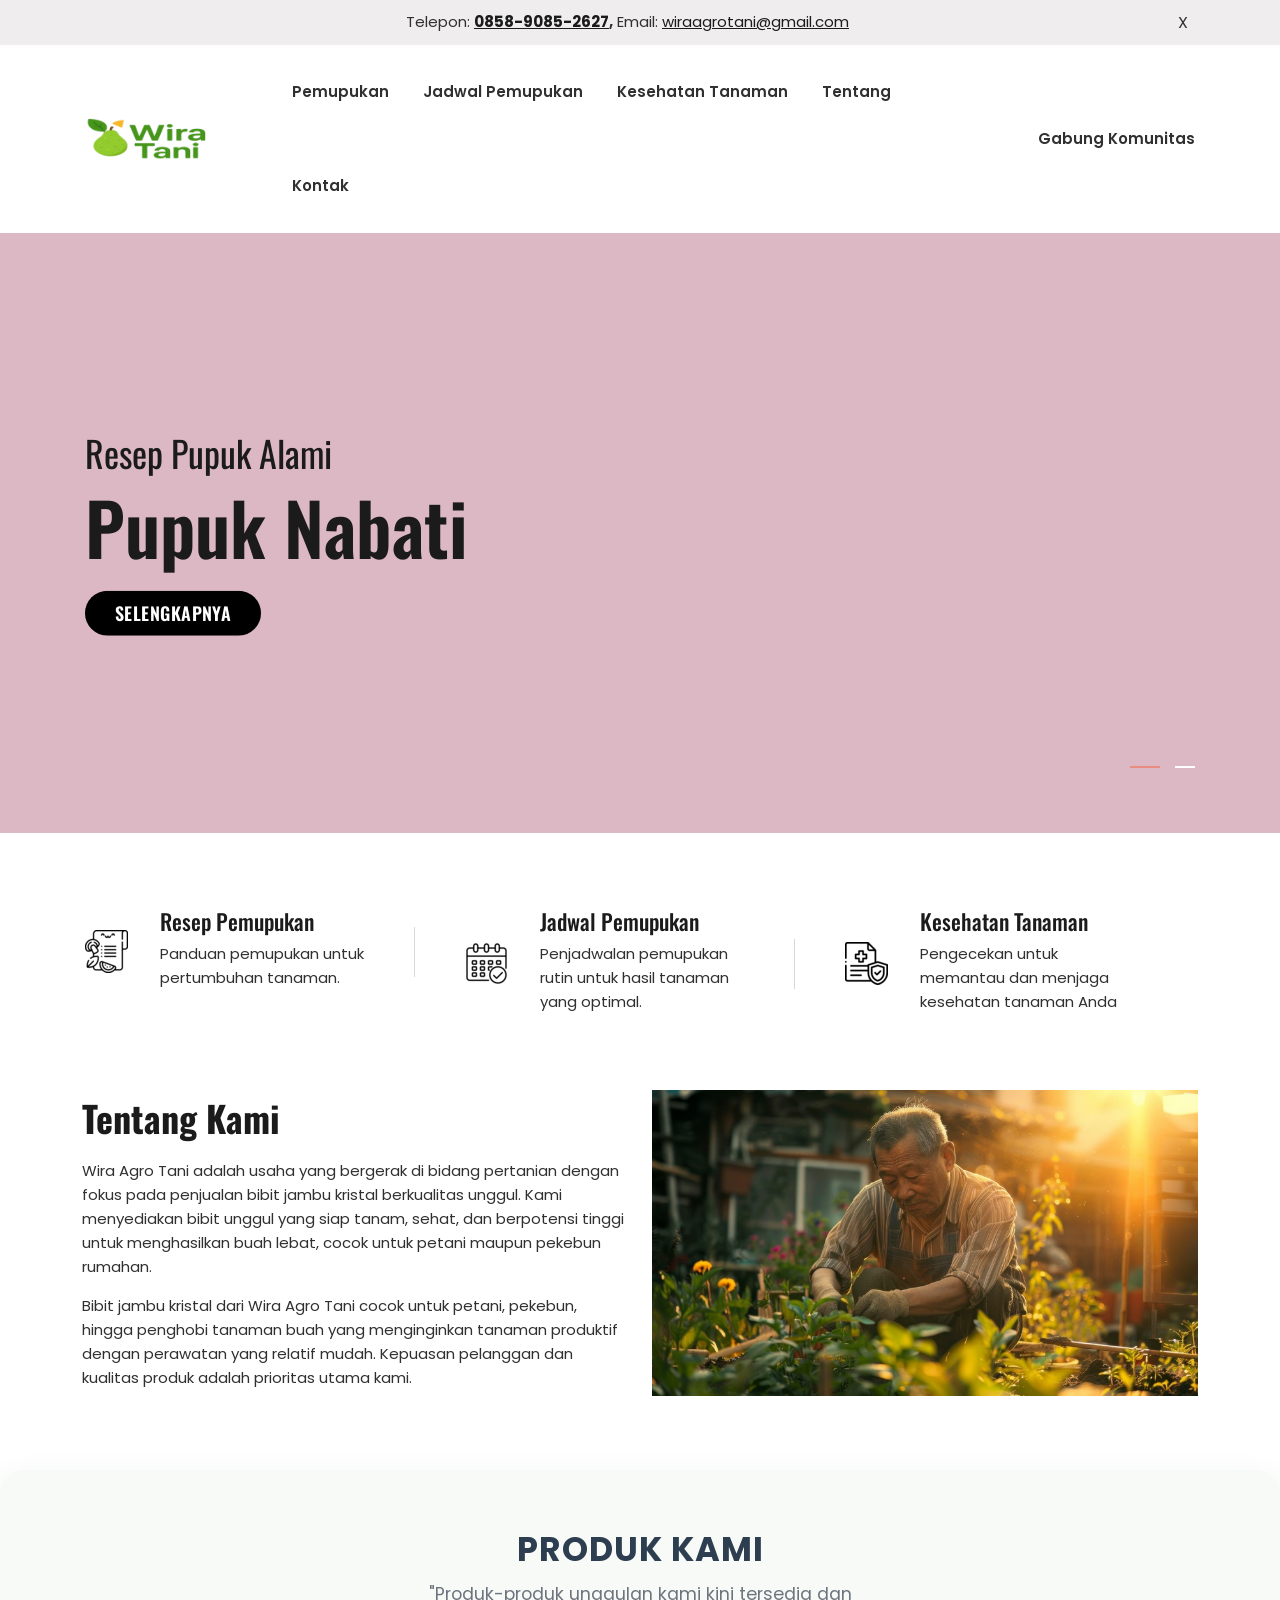
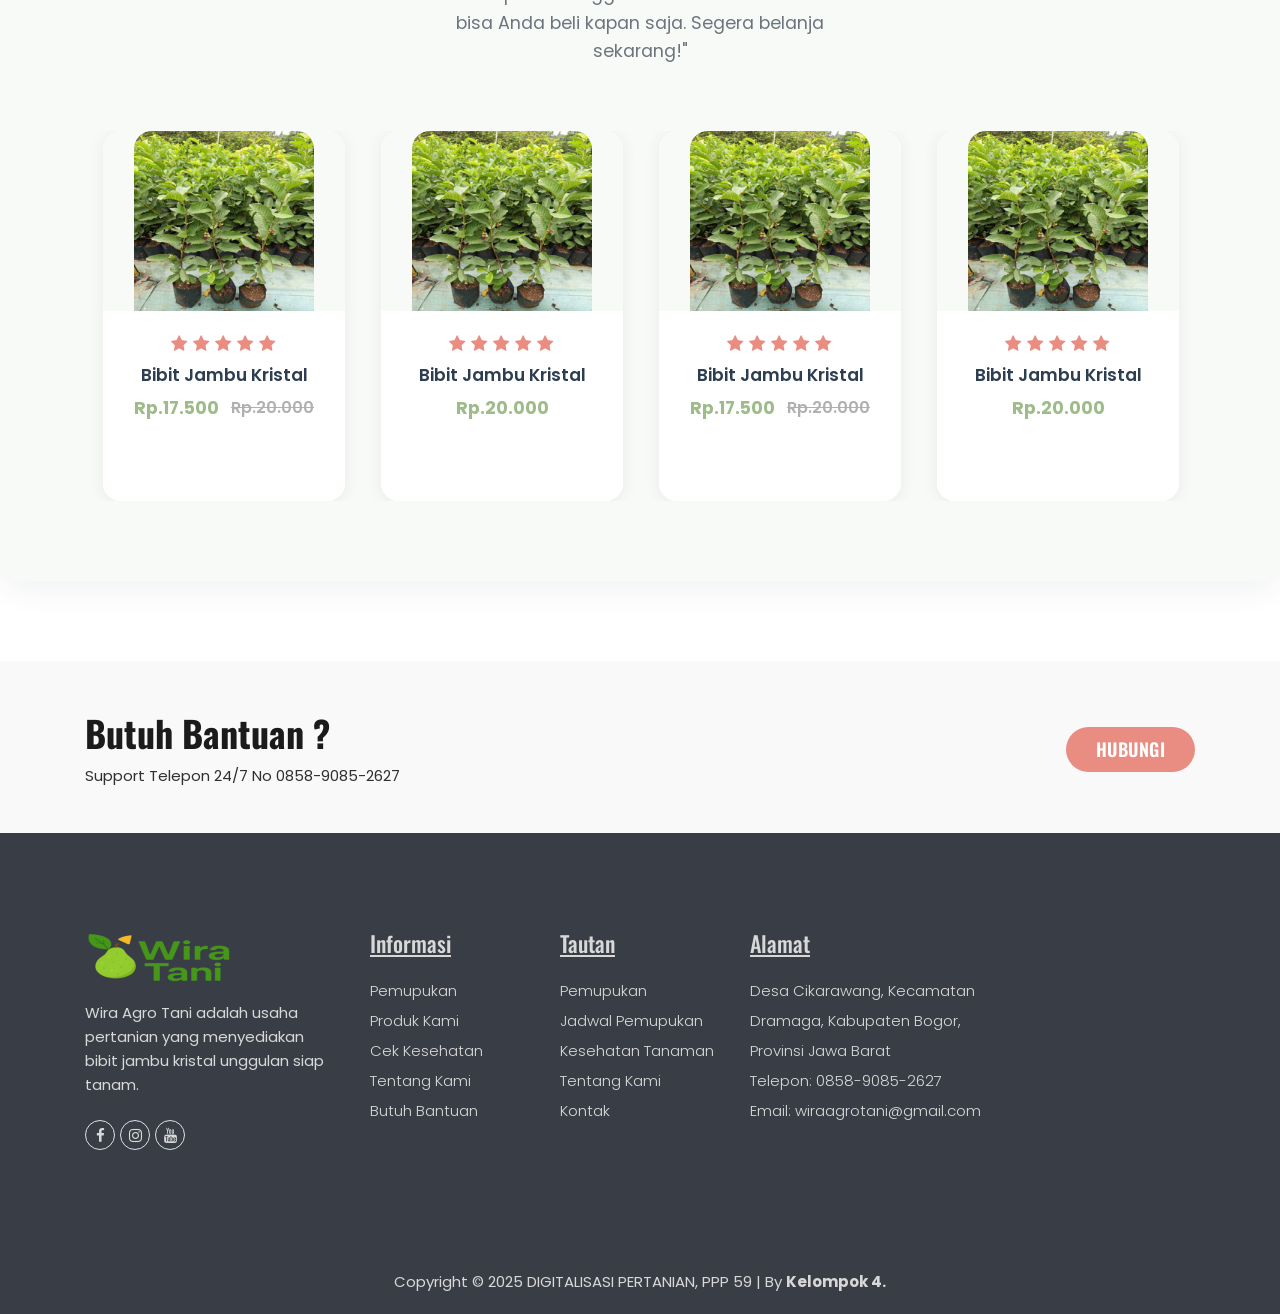
==== commit a75fd69c: "update3" ====
--- a/index.html
+++ b/index.html
@@ -4,7 +4,7 @@
 <head>
     <meta charset="utf-8">
     <meta http-equiv="x-ua-compatible" content="ie=edge">
-    <title>Wiyata Tani</title>
+    <title>Wira Agro Tani</title>
     <meta name="robots" content="noindex, follow" />
     <meta name="description" content="">
     <meta name="viewport" content="width=device-width, initial-scale=1, shrink-to-fit=no">
@@ -49,7 +49,7 @@
                     <div class="row">
                         <div class="col-12 col-custom header-top-wrapper text-center">
                             <div class="short-desc">
-                                <p>Support Center: <strong><a href="#" title="tel:085890852627">0858-9085-2627 </a>, </strong></p>
+                                <p>Telepon: <strong><a href="#" title="tel:085890852627">0858-9085-2627 </a>, </strong></p>
                                 <p> Email: <a href="#" title="mailto:wiraagrotani@gmail.com">wiraagrotani@gmail.com</a></p>
                             </div>
                             <span class="top-close-button">X</span>
@@ -132,7 +132,7 @@
                                 <div class="col-lg-2 col-xl-2 col-sm-6 col-6 col-custom">
                                     <div class="header-logo d-flex align-items-center">
                                         <a href="index.html">
-                                            <img class="img-full" src="assets/images/logo/baru.png" alt="Header Logo">
+                                            <img class="img-full" src="assets/images/logo/wiraa (3).png" alt="Header Logo">
                                         </a>
                                     </div>
                                 </div>
